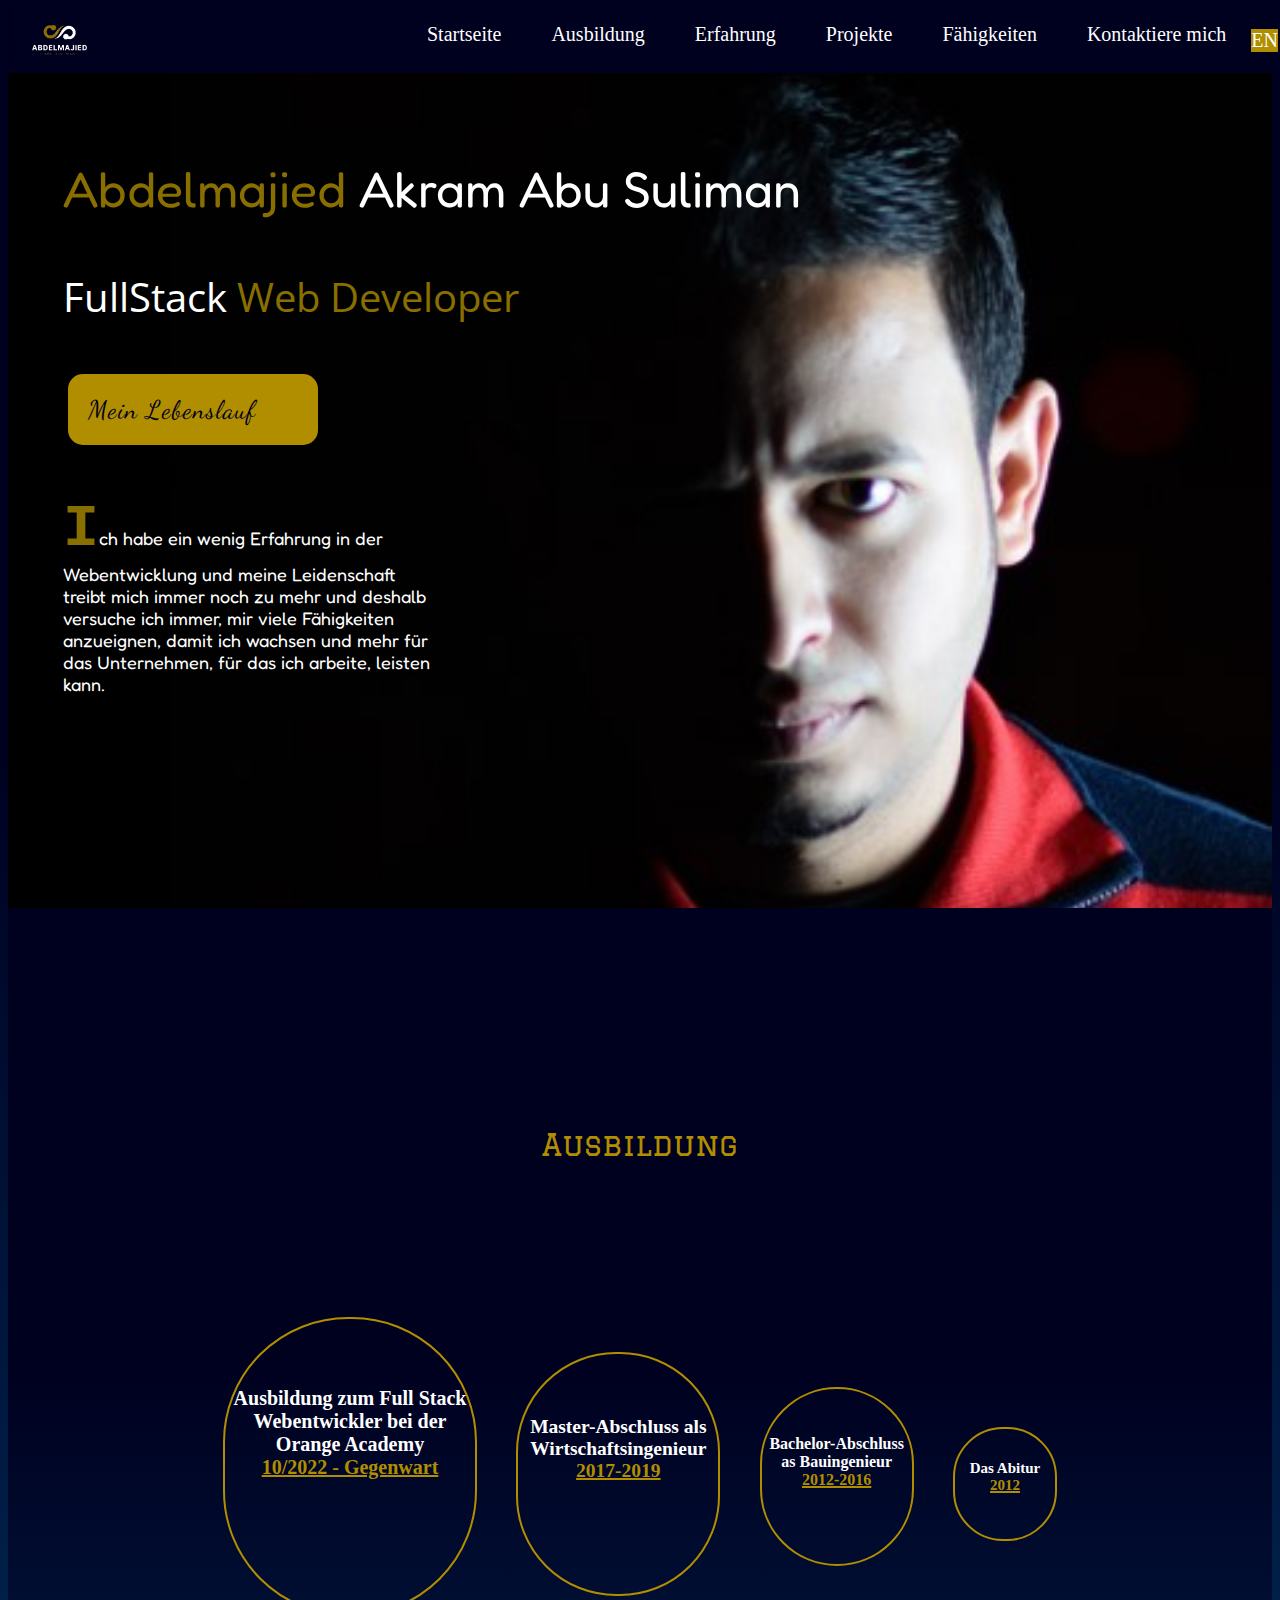
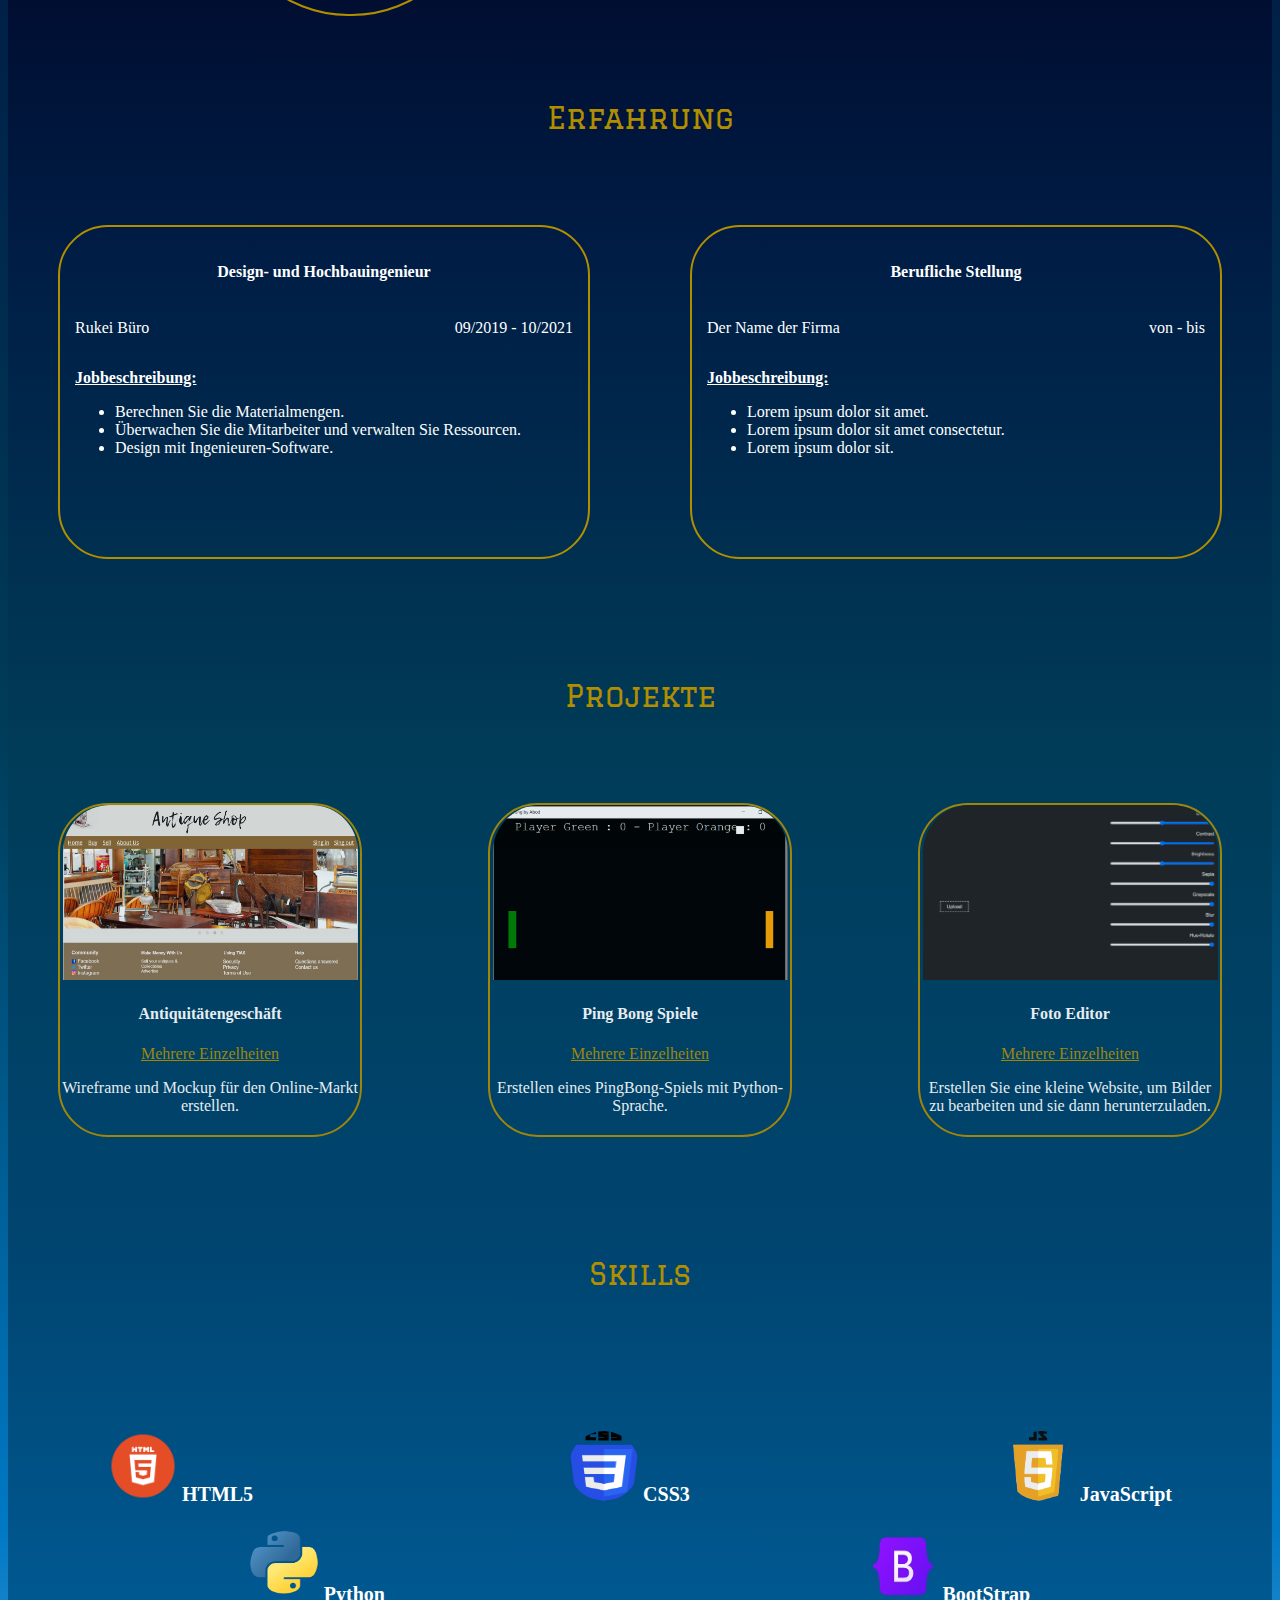
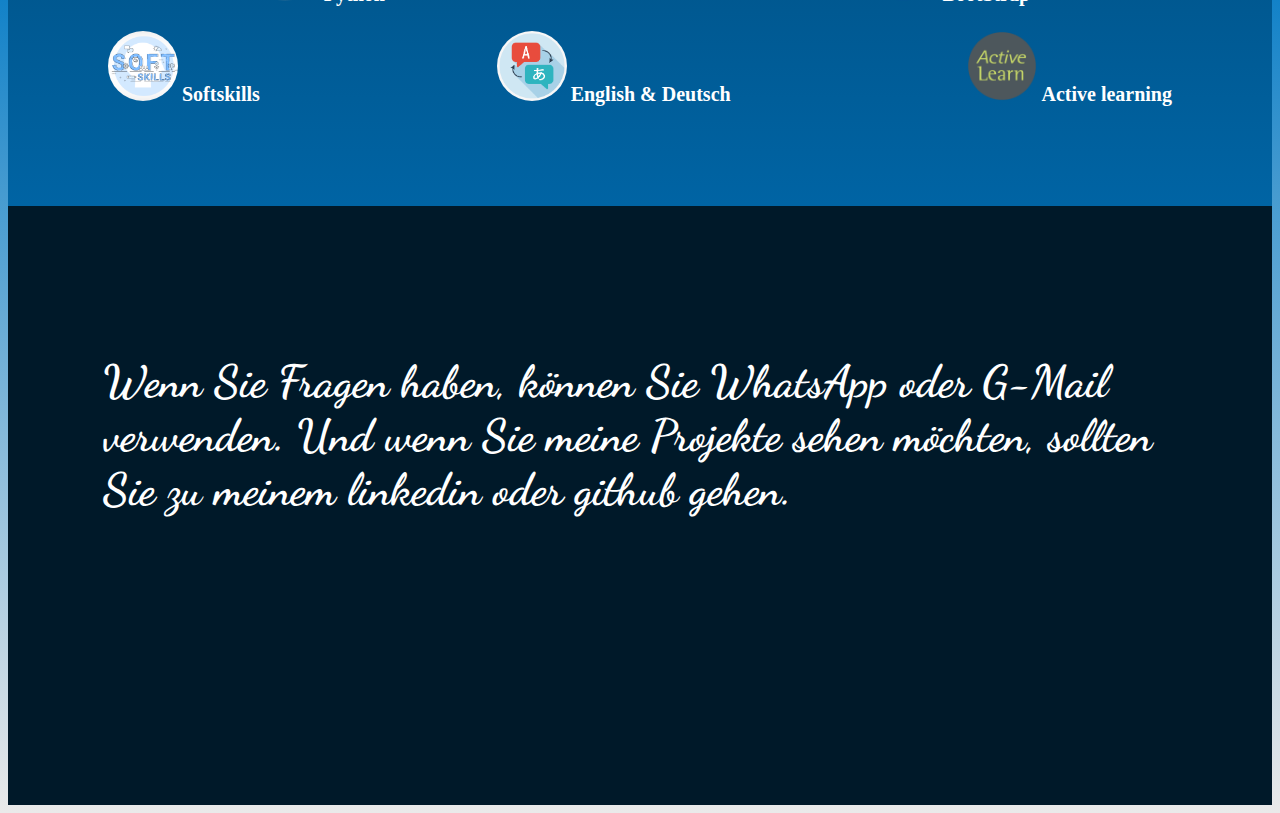
==== Deutsch/deutsch-index.html @ 67b67b6d "My Portofolio" ====
<!DOCTYPE html>
<html lang="en">
<head>
    <meta charset="UTF-8">
    <meta http-equiv="X-UA-Compatible" content="IE=edge">
    <meta name="viewport" content="width=device-width, initial-scale=1.0">
    <link rel="stylesheet" href="https://cdnjs.cloudflare.com/ajax/libs/font-awesome/6.2.0/css/all.min.css" integrity="sha512-xh6O/CkQoPOWDdYTDqeRdPCVd1SpvCA9XXcUnZS2FmJNp1coAFzvtCN9BmamE+4aHK8yyUHUSCcJHgXloTyT2A==" crossorigin="anonymous" referrerpolicy="no-referrer" />
    <link href="https://cdn.jsdelivr.net/npm/bootstrap@5.2.2/dist/css/bootstrap.min.css" rel="stylesheet" integrity="sha384-Zenh87qX5JnK2Jl0vWa8Ck2rdkQ2Bzep5IDxbcnCeuOxjzrPF/et3URy9Bv1WTRi" crossorigin="anonymous">
    <script src="https://cdn.jsdelivr.net/npm/bootstrap@5.2.2/dist/js/bootstrap.bundle.min.js" integrity="sha384-OERcA2EqjJCMA+/3y+gxIOqMEjwtxJY7qPCqsdltbNJuaOe923+mo//f6V8Qbsw3" crossorigin="anonymous"></script>
    <link rel="preconnect" href="https://fonts.googleapis.com">
    <link rel="preconnect" href="https://fonts.gstatic.com" crossorigin>
    <link href="https://fonts.googleapis.com/css2?family=Fredoka+One&display=swap" rel="stylesheet">
    <link rel="preconnect" href="https://fonts.googleapis.com">
    <link rel="preconnect" href="https://fonts.gstatic.com" crossorigin>
    <link href="https://fonts.googleapis.com/css2?family=Open+Sans&display=swap" rel="stylesheet">
    <link rel="preconnect" href="https://fonts.googleapis.com">
    <link rel="preconnect" href="https://fonts.gstatic.com" crossorigin>
    <link href="https://fonts.googleapis.com/css2?family=Graduate&display=swap" rel="stylesheet">
    <link rel="preconnect" href="https://fonts.googleapis.com">
    <link rel="preconnect" href="https://fonts.gstatic.com" crossorigin>
    <link href="https://fonts.googleapis.com/css2?family=Dancing+Script&display=swap" rel="stylesheet">
    <link rel="icon" href="img/logo.png">
    
    <link rel="stylesheet" href="../style.css">
    <link rel="stylesheet" href="css-deutsch-style.css">
    <title>Abdelmajied Website</title>
</head>
<body>
    <header>


        <div id="my-logo">
            <a href="#"><img src="../img/logo.png" alt="My Logo for my website"></a>
        </div>
        <nav class="flex-container navbar-large-screen">
            <a class="nav-icon" href="#home">Startseite</a>
            <a class="nav-icon" href="#education">Ausbildung</a>
            <a class="nav-icon" href="#experience">Erfahrung</a>
            <a class="nav-icon" href="#projects">Projekte</a>
            <a class="nav-icon" href="#skills">Fähigkeiten</a>
            <a class="nav-icon" href="#contact">Kontaktiere mich</a>
            <a class="nav-icon" id="du-en" href="../index.html">EN</a>
        </nav>


        <nav id="for-small-screens">
            <nav class="navbar navbar-dark bg-dark new-navbar" aria-label="First navbar example">
                <div class="container-fluid">
                  <button class="navbar-toggler" type="button" data-bs-toggle="collapse" data-bs-target="#navbarsExample01" aria-controls="navbarsExample01" aria-expanded="false" aria-label="Toggle navigation">
                    <span class="navbar-toggler-icon"></span>
                  </button>
            
                  <div class="collapse navbar-collapse" id="navbarsExample01">
                    <ul class="navbar-nav me-auto mb-2">
                      <li class="nav-item">
                        <a class="nav-link active" aria-current="page" href="#home">Startseite</a>
                      </li>
                      <li class="nav-item">
                        <a class="nav-link active" aria-current="page" href="#education">Ausbildung</a>
                      </li>
                      <li class="nav-item">
                        <a class="nav-link active" aria-current="page" href="#experience">Erfahrung</a>
                      </li>
                      <li class="nav-item">
                        <a class="nav-link active" aria-current="page" href="#projects">Projekte</a>
                      </li>
                      <li class="nav-item">
                        <a class="nav-link active" aria-current="page" href="#skills">Fähigkeiten</a>
                      </li>
                      <li class="nav-item">
                        <a class="nav-link active" aria-current="page" href="#contact">Kontaktiere mich</a>
                      </li>
                      <li class="nav-item">
                        <a class="nav-link active" aria-current="page" href="index.html">Englisch</a>
                      </li>
                    </ul>
                  </div>
                </div>
              </nav>
        </nav>


    </header>

    <section id="home">

        <div class="name-job-objective" id="myname"><span style="color: rgb(137, 110, 0);">Abdelmajied</span> Akram Abu Suliman</div>
        <div class="name-job-objective" id="JobPosition">FullStack <span style="color: rgb(137, 110, 0);">Web Developer</span></div>
        <a href="https://drive.google.com/file/d/1mgcJdMgWU145Nms7dexITDEIPfIhQF1F/view?usp=share_link" target="_blank" id="call-button">Mein Lebenslauf</a>
        <div class="name-job-objective" id="objective"><span style="color: rgb(137, 110, 0); font-size: 60px; font-family: 'Courier New', Courier, monospace; font-weight: bold;">I</span>ch habe ein wenig Erfahrung in der Webentwicklung und meine Leidenschaft treibt mich immer noch zu mehr und deshalb versuche ich immer, mir viele Fähigkeiten anzueignen, damit ich wachsen und mehr für das Unternehmen, für das ich arbeite, leisten kann.</div>

    </section>

    <section id="section-gradient-color">

        <section id="education">
            <br>
            <br>
            <br>
            <div class="main-sections">Ausbildung</div>
            <div class="flex-container" id="container-my-education-stages">
                <div class="stages-education" id="training"><i class="fa-solid fa-spinner font-awesome"></i><br>Ausbildung zum Full Stack Webentwickler bei der Orange Academy<br> <span>10/2022 - Gegenwart</span></div>
                <div class="stages-education" id="master"><i class="fa-sharp fa-solid fa-graduation-cap font-awesome"></i><br>Master-Abschluss als Wirtschaftsingenieur<br> <span>2017-2019</span></div>
                <div class="stages-education" id="bachelor"><i class="fa-sharp fa-solid fa-graduation-cap font-awesome"></i><br>Bachelor-Abschluss as Bauingenieur<br> <span>2012-2016</span></div>
                <div class="stages-education" id="high-school"><i class="fa-sharp fa-solid fa-graduation-cap font-awesome"></i><br>Das Abitur<br> <span>2012</span></div>         
            </div>
        </section>


        <section id="experience">
            <br>
            <br>
            <br>
            <div class="main-sections">Erfahrung</div>
            <div class="flex-container" id="flex-container-column">
                <div class="my-experience">
                    <h4>Design- und Hochbauingenieur</h4>
                    <div class="flex-container">
                        <p>Rukei Büro</p>
                        <p>09/2019 - 10/2021</p>
                    </div>
                    <p><span class="job-description">Jobbeschreibung:</span> 
                        <ul>
                            <li>Berechnen Sie die Materialmengen.</li>
                            <li>Überwachen Sie die Mitarbeiter und verwalten Sie Ressourcen.</li>
                            <li>Design mit Ingenieuren-Software.</li>
                        </ul>
                    </p>
                </div>
                <div class="my-experience">
                    <h4>Berufliche Stellung</h4>
                    <div class="flex-container">
                        <p>Der Name der Firma</p>
                        <p>von - bis</p>
                    </div>
                    <p><span class="job-description">Jobbeschreibung:</span>
                        <ul>
                            <li>Lorem ipsum dolor sit amet.</li>
                            <li>Lorem ipsum dolor sit amet consectetur.</li>
                            <li>Lorem ipsum dolor sit.</li>
                        </ul>
                    </p>
                </div>
            </div>
        </section>


        <section id="projects">
            <br>
            <br>
            <br>
            <div class="main-sections">Projekte</div>
            <div class="flex-container">
                <div class="my-projects">
                    <a href="https://miro.com/app/board/uXjVPOsy_uY=/?share_link_id=834791554856" target="_blank"><img class="projects-images" src="../img/AntiqueShop.jpg" alt="picture for website to sell and buy Antique online" target="_blank"></a>
                    <a href="https://miro.com/app/board/uXjVPOsy_uY=/?share_link_id=834791554856" class="project-name"><h4>Antiquitätengeschäft</h4></a>
                    <a href="https://miro.com/app/board/uXjVPOsy_uY=/?share_link_id=834791554856" target="_blank">Mehrere Einzelheiten</a>
                    <p>Wireframe und Mockup für den Online-Markt erstellen.</p>
                </div>
                <div class="my-projects">
                    <a href="../projects/PingBong/PingBong.py" target="_blank"><img class="projects-images" src="../img/PingBongGame.png" alt="picture for Ping Bong Game that's made by me using python"></a>
                    <a href="../projects/PingBong/PingBong.py" target="_blank" class="project-name"><h4>Ping Bong Spiele</h4></a>
                    <a href="../projects/PingBong/PingBong.py" target="_blank">Mehrere Einzelheiten</a>
                    <p>Erstellen eines PingBong-Spiels mit Python-Sprache.</p>
                </div>
                <div class="my-projects">
                    <a href="../projects/PhotoEditor/Photo Editor.html" target="_blank"><img class="projects-images" src="../img/PhotoEditor.png" alt="picture for website to make some editing on images"></a>
                    <a href="../projects/PhotoEditor/Photo Editor.html" target="_blank" class="project-name"><h4>Foto Editor</h4></a>
                    <a href="../projects/PhotoEditor/Photo Editor.html" target="_blank">Mehrere Einzelheiten</a>
                    <p>Erstellen Sie eine kleine Website, um Bilder zu bearbeiten und sie dann herunterzuladen.</p>
                </div>
            </div>
        </section>

        <section id="skills">
            <br>
            <br>
            <br>
            <div class="main-sections">Skills</div>
            <div class="flex-container">
                <div class="first-line-skills">
                    <a href="https://developer.mozilla.org/en-US/docs/Glossary/HTML5" target="_blank"><img class="skills-logo" src="../img/HTML5.png" alt="HTML5"></a>
                    <a href="https://developer.mozilla.org/en-US/docs/Glossary/HTML5" target="_blank" class="anch-decoration"><span class="my-skills">HTML5</span></a>
                </div>
                <div class="first-line-skills">
                    <a href="https://developer.mozilla.org/en-US/docs/Web/CSS" target="_blank"><img class="skills-logo" src="../img/CSS3.png" alt="CSS3 logo"></a>
                    <a href="https://developer.mozilla.org/en-US/docs/Web/CSS" target="_blank" class="anch-decoration"><span class="my-skills">CSS3</span></a>
                </div>
                <div class="first-line-skills">
                    <a href="https://developer.mozilla.org/en-US/docs/Web/JavaScript" target="_blank"><img class="skills-logo" src="../img/JavaScript.png" alt="JavaScript logo"></a>
                    <a href="https://developer.mozilla.org/en-US/docs/Web/JavaScript" target="_blank" class="anch-decoration"><span class="my-skills">JavaScript</span></a>
                </div>
            </div>
            <div class="flex-container">
                <div class="mid-line-skills">
                    <a href="https://www.python.org/" target="_blank"><img class="skills-logo" src="../img/Python.png" alt="Python logo"></a>
                    <a href="https://www.python.org/" target="_blank" class="anch-decoration"><span class="my-skills">Python</span></a>
                </div>
                <div class="mid-line-skills">
                    <a href="https://getbootstrap.com/" target="_blank"><img class="skills-logo" src="../img/BootStrap.png" alt="BootStrap logo"></a>
                    <a href="https://getbootstrap.com/" target="_blank" class="anch-decoration"><span class="my-skills">BootStrap</span></a>
                </div>
            </div>
            <div class="flex-container">
                <div class="end-line-skills">
                    <div class="dropdown-skills">
                        <a href="https://en.wikipedia.org/wiki/Soft_skills" target="_blank"><img class="skills-logo dropbutton-skills" src="../img/SoftSkills.png" alt="Softskills logo"></a>
                        <div class="dropdown-content-skills" style="left:0;">
                            <a href="https://www.thebalancemoney.com/communication-skills-list-2063779" target="_blank"><img src="../img/communication-skills.jpg" alt="Kommunikationsfähigkeit" class="icon-soft-skill"> &nbsp; Kommunikationsfähigkeit</a>
                            <a href="https://www.skillsyouneed.com/presentation-skills.html" target="_blank"><img src="../img/presentation-skills.webp" alt="Präsentationsfähigkeiten" class="icon-soft-skill"> &nbsp; Präsentationsfähigkeiten</a>
                            <a href="https://online.hbs.edu/blog/post/emotional-intelligence-in-leadership" target="_blank"><img src="../img/Emotional-Intelligence.jpg" alt="Emotionale Intelligenz" class="icon-soft-skill"> &nbsp; Emotionale Intelligenz</a>
                        </div>
                    </div>
                    <span class="my-skills">Softskills</span>
                </div>
                <div class="end-line-skills" >
                    <a href="https://de.wikipedia.org/wiki/Deutsche_Sprache" target="_blank"><img class="skills-logo" src="../img/Languages.png" alt="Languages logo"></a>
                    <a href="https://de.wikipedia.org/wiki/Deutsche_Sprache" target="_blank" class="anch-decoration"><span class="my-skills">English & Deutsch</span></a>
                </div>
                <div class="end-line-skills">
                    <a href="https://en.wikipedia.org/wiki/Active_learning" target="_blank"><img class="skills-logo" src="../img/ActiveLearn.png" alt="Active learning logo"></a>
                    <a href="https://en.wikipedia.org/wiki/Active_learning" target="_blank" class="anch-decoration"><span class="my-skills">Active learning</span></a>
                </div>
            </div>



            <div class="grid-container">
                <div>
                    <a href="https://developer.mozilla.org/en-US/docs/Glossary/HTML5" target="_blank"><img class="skills-logo" src="../img/HTML5.png" alt="HTML5"></a>
                    <a href="https://developer.mozilla.org/en-US/docs/Glossary/HTML5" target="_blank" class="anch-decoration"><span class="my-skills">HTML5</span></a>
                </div>
                <div>
                    <a href="https://developer.mozilla.org/en-US/docs/Web/CSS" target="_blank"><img class="skills-logo" src="../img/CSS3.png" alt="CSS3 logo"></a>
                    <a href="https://developer.mozilla.org/en-US/docs/Web/CSS" target="_blank" class="anch-decoration"><span class="my-skills">CSS3</span></a>
                </div>
                <div>
                    <a href="https://developer.mozilla.org/en-US/docs/Web/JavaScript" target="_blank"><img class="skills-logo" src="../img/JavaScript.png" alt="JavaScript logo"></a>
                    <a href="https://developer.mozilla.org/en-US/docs/Web/JavaScript" target="_blank" class="anch-decoration"><span class="my-skills">JavaScript</span></a>
                </div>
                <div>
                    <a href="https://www.python.org/" target="_blank"><img class="skills-logo" src="../img/Python.png" alt="Python logo"></a>
                    <a href="https://www.python.org/" target="_blank" class="anch-decoration"><span class="my-skills">Python</span></a>
                </div>
                <div>
                    <a href="https://getbootstrap.com/" target="_blank"><img class="skills-logo" src="../img/BootStrap.png" alt="BootStrap logo"></a>
                    <a href="https://getbootstrap.com/" target="_blank" class="anch-decoration"><span class="my-skills">BootStrap</span></a>
                </div>
                <div>
                    <div class="dropdown-skills">
                        <a href="https://en.wikipedia.org/wiki/Soft_skills" target="_blank"><img class="skills-logo dropbutton-skills" src="../img/SoftSkills.png" alt="Softskills logo"></a>
                        <div class="dropdown-content-skills" style="left:0;">
                            <a href="https://www.thebalancemoney.com/communication-skills-list-2063779" target="_blank"><img src="../img/communication-skills.jpg" alt="Kommunikationsfähigkeit" class="icon-soft-skill"> &nbsp; Kommunikationsfähigkeit</a>
                            <a href="https://www.skillsyouneed.com/presentation-skills.html" target="_blank"><img src="../img/presentation-skills.webp" alt="Präsentationsfähigkeiten" class="icon-soft-skill"> &nbsp; Präsentationsfähigkeiten</a>
                            <a href="https://online.hbs.edu/blog/post/emotional-intelligence-in-leadership" target="_blank"><img src="../img/Emotional-Intelligence.jpg" alt="Emotionale Intelligenz" class="icon-soft-skill"> &nbsp; Emotionale Intelligenz</a>
                        </div>
                    </div>
                    <span class="my-skills">Softskills</span>
                </div>
                <div>
                    <a href="https://de.wikipedia.org/wiki/Deutsche_Sprache" target="_blank"><img class="skills-logo" src="../img/Languages.png" alt="Languages logo"></a>
                    <a href="https://de.wikipedia.org/wiki/Deutsche_Sprache" target="_blank" class="anch-decoration"><span class="my-skills">English & Deutsch</span></a>
                </div>
                <div>
                    <a href="https://en.wikipedia.org/wiki/Active_learning" target="_blank"><img class="skills-logo" src="../img/ActiveLearn.png" alt="Active learning logo"></a>
                    <a href="https://en.wikipedia.org/wiki/Active_learning" target="_blank" class="anch-decoration"><span class="my-skills">Active learning</span></a>
                </div>
            </div>
        </section>
    </section>


    <footer id="contact">
        <br>
        <br>
        <br>

        <div class="grid-container">
            <p>&nbsp;</p>
            <div>
                <a href="https://wa.me/00962778079497" target="_blank" title="Whatsapp"><i class="fa-brands fa-whatsapp links" style="color: rgb(255, 255, 255);"></i></a> 
            </div>
            <div>
                <a href="mailto:abdelmajied.abusuliman@gmail.com" target="_blank" title="G-Mail"><i class="fa-solid fa-envelope links" style="color: rgb(255, 255, 255);"></i></a>
            </div>
            <div>
                <a href="https://www.linkedin.com/in/abdelmajied-abusuliman-07a1a8253/" target="_blank" title="Linkdein"><i class="fa-brands fa-linkedin links" style="color: rgb(255, 255, 255);"></i></a>
            </div>
            <div>
                <a href="https://github.com/abdelmajied94abusuliman" target="_blank" style="color: rgb(255, 255, 255);" title="Github"><i class="fa-brands fa-github links"></i></a>
            </div>
            <div id="qoutes">Wenn Sie Fragen haben, können Sie WhatsApp oder G-Mail verwenden. Und wenn Sie meine Projekte sehen möchten, sollten Sie zu meinem linkedin oder github gehen.</div>
        </div>



        <div id="grid-container-one-column">
            <div id="qoutes">Wenn Sie Fragen haben, können Sie WhatsApp oder G-Mail verwenden. Und wenn Sie meine Projekte sehen möchten, sollten Sie zu meinem linkedin oder github gehen.</div>
            <div>
                <a href="https://wa.me/00962778079497" target="_blank" title="Whatsapp"><i class="fa-brands fa-whatsapp links" style="color: rgb(255, 255, 255);"></i></a> 
            </div>
            <div>
                <a href="mailto:abdelmajied.abusuliman@gmail.com" target="_blank" title="G-Mail"><i class="fa-solid fa-envelope links" style="color: rgb(255, 255, 255);"></i></a>
            </div>
            <div>
                <a href="https://www.linkedin.com/in/abdelmajied-abusuliman-07a1a8253/" target="_blank" title="Linkdein"><i class="fa-brands fa-linkedin links" style="color: rgb(255, 255, 255);"></i></a>
            </div>
            <div>
                <a href="https://github.com/abdelmajied94abusuliman" target="_blank" style="color: rgb(255, 255, 255);" title="Github"><i class="fa-brands fa-github links"></i></a>
            </div>         
        </div>
    </footer>
    
</body>
</html>
---- style.css ----
/*                                             Let's make somehting for all desgin:                            */
/*                                             Let's make somehting for all desgin:                            */


* {
    scroll-behavior: smooth;
}

body {
    background: rgb(0,0,31);
    background: linear-gradient(180deg, rgba(0,0,31,1) 18%, rgba(0,29,69,1) 38%, rgba(0,60,88,1) 58%, rgb(0, 121, 197) 78%, rgb(234, 234, 234) 100%);
}



/*                                             Let's Design Header Now:                            */
/*                                             Let's Design Header Now:                            */
/*                                             Let's Design Header Now:                            */
/*                                             Let's Design Header Now:                            */

header {
    width: 100%;
    background-color: rgba(0,0,31,1);
    display: flex;
    justify-content: space-between;
    font-size: 20px;
    z-index: 999;
    position: fixed;
}

#my-logo img {
    height: 60px;
}

#for-small-screens {
    display: none;
}

.flex-container {
    display: flex;
    justify-content: space-between;
}

.nav-icon{
    margin: 15px;
    margin-right: 35px;
    text-decoration: none;
    color: white;
    font-size: 20px;
}

#du-en {
    position: relative;
    right: 10px;
    margin: auto;
    font-size: 20px;
    background-color: rgb(177, 142, 0);
}

#du-en:hover {
    text-decoration: underline;
    color : rgba(0,0,31,1);
}

.nav-icon:hover {
    color: rgb(177, 142, 0) ;
}



/*                                             Let's Design Home Page Now:                            */
/*                                             Let's Design Home Page Now:                            */
/*                                             Let's Design Home Page Now:                            */
/*                                             Let's Design Home Page Now:                            */



#home {
    height: 100vh;
    background-image: url(img/MyPicture.JPG);
    background-repeat: no-repeat;
    background-size: cover;
    background-attachment: fixed;
}

.name-job-objective {
    padding-top: 50px;
    margin-left: 55px;
    width: 90%;
    color: white;
    font-family: 'Fredoka One', 'cursive', sans-serif, serif, 'Times New Roman', Times, serif;
}

#myname {  
    padding-top: 150px;
    font-size: 65px;
}

#JobPosition {
    font-family: 'Open Sans', sans-serif;
    font-size: 50px;
}

#objective {
    width: 60%;
    font-size: 18px;
}

#call-button{
    font-family: 'Dancing Script', 'cursive;', sans-serif;
    text-decoration: none;
    color: rgb(0,0,31);
    letter-spacing: 1px;
    margin-left: 730px;
    font-weight: 400;
    font-size: 1.6em;
    background-color:  rgb(177, 142, 0);
    padding: 20px;
    border-radius: 15px;
    transition: 0.7s ease;
}

#call-button:hover{
    background-color: rgb(217, 237, 255); 
    color: rgb(0,0,31); 
    transform: scale(1.2);  
}

#section-gradient-color {
    background: rgb(0,0,31);
    background: linear-gradient(180deg, rgba(0,0,31,1) 18%, rgba(0,29,69,1) 38%, rgba(0,60,88,1) 58%, rgba(0,69,113,1) 78%, rgba(0,100,164,1) 100%);
    background-size: cover;
    background-position: center;
    padding-top: 150px;
    width: 100%;
}


/*                                             Let's Design Title of Sections Now:                            */
/*                                             Let's Design Title of Sections Now:                            */


.main-sections {
    border-radius: 20px;
    width: 250px;
    height: 75px;
    color: rgb(177, 142, 0);
    text-align: center;
    width: 350px;
    margin: auto;  
    font-size: 30px;
    padding-top: 15px;
    font-family: 'Graduate', 'cursive', sans-serif;
}


/*                                             Let's Design Education Now:                            */
/*                                             Let's Design Education Now:                            */
/*                                             Let's Design Education Now:                            */
/*                                             Let's Design Education Now:                            */


#container-my-education-stages {
    margin-top: 100px;
    padding: 15px;

}

.stages-education {
    border: 2px solid rgb(177, 142, 0);
    text-align: center;
    font-weight: bold;
    transition: 0.7s ease;
    color: white;
}

.stages-education:hover {
    transform: scale(1.2);
}

.stages-education:hover .font-awesome  {
    color: rgb(218, 0, 138);
}

.stages-education > span {
    text-decoration: underline;
    text-decoration-thickness: 2px;
    color: rgb(177, 142, 0);
}

.font-awesome {
    color: white; 
    font-size: 18px;
}

#training {
    height: 250px;
    width: 250px;
    border-radius: 125px;
    font-size: 22px;
    padding-top: 35px; 
    margin-left: 200px;
}

#master {
    height: 200px;
    width: 200px;
    border-radius: 100px;
    font-size: 21px;
    padding-top: 10px;
    margin-top: 35px; 
}

#bachelor {
    height: 150px;
    width: 150px;
    border-radius: 750px;
    font-size: 18px;
    padding-top: 18px;
    margin-top: 70px; 
}


#high-school {
    height: 100px;
    width: 100px;
    border-radius: 50px;
    font-size: 15px;
    padding-top: 10px;
    margin-right: 200px;
    margin-top: 110px; 
}



/*                                             Let's Design Experiences Now:                            */
/*                                             Let's Design Experiences Now:                            */
/*                                             Let's Design Experiences Now:                            */
/*                                             Let's Design Experiences Now:                            */



.my-experience{
    margin: 50px;
    padding: 15px;
    width: 500px;
    height: 300px;
    border: 2px solid rgb(177, 142, 0);
    color: rgb(255, 255, 255);
    border-radius: 50px;
}

.job-description {
    font-weight: bold;
    text-decoration: underline;
}



/*                                             Let's Design Projects Now:                            */
/*                                             Let's Design Projects Now:                            */
/*                                             Let's Design Projects Now:                            */
/*                                             Let's Design Projects Now:                            */



h4 {
    text-align: center;
}

.my-projects{
    margin: 50px;
    width: 300px;
    height: 330px;
    border: 2px solid rgb(177, 142, 0);
    color: rgb(255, 255, 255);
    border-radius: 50px;
    transition: 0.7s ease;
    opacity: 0.9;
    text-align: center;
}

.my-projects:hover {
    transform: scale(1.2);
    box-shadow: 0px 0px 20px black;
    opacity: 1;
}

.projects-images {
    width: 295px;
    height: 175px;
    border-radius: 47px 47px 0px 0px;
}

.my-projects a {
    color: rgb(177, 142, 0);
}


.project-name {
    text-decoration: none;
    color: white !important ;
}

.my-projects a:hover{
    text-decoration: underline;
    color: white;
}


/*                                             Let's Design Skills Now:                            */
/*                                             Let's Design Skills Now:                            */
/*                                             Let's Design Skills Now:                            */
/*                                             Let's Design Skills Now:                            */


.skills-logo {
    width: 70px;
    height: 70px;
    border-radius: 35px;
    transition: 0.7s ease;
}

.my-skills {
    font-size: 20px;
    color: white;
    font-weight: bold;
    transition: 0.7s ease;
}

.skills-logo:hover {
    transform: scale(1.2);
}


.first-line-skills {
    margin: 100px;
    margin-bottom: 25px;
}

.mid-line-skills {
    margin: auto;
}

.end-line-skills {
    margin: 100px;
    margin-top: 25px;
}

.anch-decoration {
    text-decoration: none;
}
      
.dropdown-skills {
    position: relative;
    display: inline-block;
}
      
.dropdown-content-skills {
    display: none;
    position: absolute;
    right: 0;
    background-color: #f9f9f9;
    min-width: 250px;
    box-shadow: 0px 8px 16px 0px rgba(0,0,0,0.2);
    z-index: 1;
}
      
.dropdown-content-skills a {
    color: rgb(177, 142, 0);
    padding: 12px 16px;
    text-decoration: none;
    display: inline-block;
    width: 100%;
}

.icon-soft-skill {
    display: inline;
    width: 20px;
    height: 20px;
    border-radius: 10px;
}
        
.dropdown-content-skills a:hover {background-color: rgb(0,0,31);}
.dropdown-skills:hover .dropdown-content-skills {display: block;}


.grid-container {
    display: grid;
    grid-template-columns: 2fr 1fr 1fr 1fr 1fr 1fr;
    margin: 70px;
    font-size: 50px;
}

#grid-container-one-column {
    display: grid;
    grid-template-columns: 1fr;
    gap: 25px;
    margin: 50px;
    font-size: 20px;
    text-align: center;
    display: none;
}

#skills .grid-container {
    display: none;
}



/*                                             Let's Design Footer Now:                            */
/*                                             Let's Design Footer Now:                            */
/*                                             Let's Design Footer Now:                            */
/*                                             Let's Design Footer Now:                            */


#contact {
    padding-bottom: 35px;
    background: rgb(0, 25, 41);
}


#qoutes {
    font-family: 'Dancing Script', 'cursive;', sans-serif;
    font-size: 45px;
    font-weight: bold;
    color: #ffffff;
    padding: 25px;
    grid-row-start: 1;
    grid-column-start: 1;
    grid-column-end: 7;
}

.links {
    transition: 0.7s ease;
} 


#grid-container div i {
    font-size: 27px;
}

.links:hover{
    transform: scale(1.3);
}

.fa-whatsapp:hover {
    color: rgb(0, 218, 0) !important;
}

.fa-envelope:hover {
    color: rgb(218, 0, 138) !important;
}

.fa-linkedin:hover {
    color: rgb(0, 128, 255) !important;
}

.fa-github:hover {
    color: rgb(0, 0, 0);
}



/*                                            Make My Website Responsive :                                */
/*                                            Make My Website Responsive :                                */
/*                                            Make My Website Responsive :                                */
/*                                            Make My Website Responsive :                                */



@media screen and (min-device-width:1331px) and (max-device-width:1420px) {

    #home {
        min-height: 100vh;
        background-image: url(img/MyPicture.JPG);
        background-repeat: no-repeat;
        background-size: cover;
        background-attachment: fixed;
    }
    
}

@media screen and (max-device-width:1330px) {

    #home {
            min-height: 100vh;
            background-image: url(img/ForSmallScreen.jpg);
            background-repeat: no-repeat;
            background-size: cover;
            background-attachment: fixed;
    }

    #myname {
        font-size: 50px;
    }

    #JobPosition {
        font-size: 40px;
    }

    #objective {
        width: 30%;
    }

    #call-button {
        margin-left: 60px;
        margin-top: 50px;
        display: block;
        width: 155px;
    }
    
}

@media screen and (max-device-width:1200px) {

    #education .flex-container .stages-education {
        margin-left: auto;
        margin-right:auto ;
    }

    #projects .flex-container .my-projects {
        margin-left: auto;
        margin-right:auto ;
    }

    #myname {
        font-size: 45px;
    }


}

@media screen and (max-device-width:1010px) {

    .my-experience {
        height: 30vh;
    }

    #myname {
        font-size: 40px;
    }

    #JobPosition {
        font-size: 30px;
    }

}

@media screen and (max-device-width:950px) {

        .nav-icon, #du-en {
            font-size: 18px;
        }

        #projects .flex-container{
            width: 94%;
            flex-wrap: wrap;
            justify-content: space-around;
            margin-left: auto;
            margin-right:auto ;
        }

        #myname {
            font-size: 35px;
        }

        #JobPosition {
            font-size: 25px;
        }

}

@media screen and (max-device-width:912px) {

    .my-experience {
        height: 20vh;
    }

}


@media screen and (max-device-width:870px) {

    .nav-icon, #du-en {
        margin-right: 15px;
        font-size: 16px;
    }

    #myname {  
        width: 50%;
    }
    
    #JobPosition {
        width: 50%;
    }

    #skills .flex-container {
        margin-left: auto;
        margin-right: auto;
    }

    #call-button {
        font-size: 18px;
        width: 125px;
    }


}

@media screen and (max-device-width:820px) {

    .my-experience {
        height: 30vh;

    }

}


@media screen and (max-device-width:795px) {


    .name-job-objective {
        position: relative;
        right: 35px;
        bottom: 65px;
    }

    #objective {
        font-size: 15px;
    }

    #objective span {
        font-size: 35px !important;
    }

    #call-button {
        padding: 10px;
        font-size: 18px;
        width: 115px;
        margin-top: 30px;
        margin-bottom: 20px;
    }

}

@media screen and (max-device-width:790px) {

    .my-experience {
        height: 35vh;
    }

    #call-button {
        font-size: 18px;
        width: 115px;
        margin-top: 0px ;
        margin-bottom: 40px;
    }

}

@media screen and (max-device-width:744px) {

    .my-experience {
        height: 45vh;
    }

}

@media screen and (max-device-width:730px) {


    #education .flex-container {
        flex-direction: column;
    }

    #education .flex-container .stages-education {
        margin-bottom: 15px;
    }

    #skills .flex-container {
        display: none;
    }

    #skills .grid-container {
        display: grid;
        grid-template-columns: 1fr 1fr 1fr 1fr;
        gap: 20px;
        position: relative;
        right: 90px;
        font-size: 15px;
        padding-bottom: 200px;
        margin-bottom: -25px;
    }

}

@media screen and (max-device-width:712px) {

    .my-experience {
        height: 50vh;
    }

    .nav-icon {
        margin-top: 20px;
        margin-right: 15px;
        font-size: 11px;
    }

    #call-button {
        font-size: 12px;
        width: 80px;
        margin-left: 10px;
        margin-top: -45px;
    }
}


@media screen and (max-device-width:665px) {


    #objective {
        font-size: 12px;
    }

    #qoutes {
        font-size: 30px;
    }

}

@media screen and (max-device-width:654px) {

    .my-experience {
        height: 55vh;
    }

}


@media screen and (max-device-width:600px) {

    #flex-container-column{
        flex-direction: column;
        width: 94vw;
        flex-wrap: nowrap;
        margin-right: 50px;
        margin-bottom: 500px;
        height: 40vh;
    }

    #skills .grid-container {
       padding-left: 75px;
    }

    .navbar-large-screen {
        display: none;
    }

    #for-small-screens {
        display: block;
    }

    .bg-dark {
        --bs-bg-opacity: 1;
        background-color: #00001f !important;
        height : 60px;
    }

    .navbar-collapse {
        background-color: #00001f !important;
        width: 200px;
        padding-left: 15px;
        border: #00001f;
    }

    .navbar-toggler {
        background-color: rgb(137, 110, 0);
    }

    li:hover {
        text-decoration: underline;
        background-color: rgb(137, 110, 0);
    }

    #grid-container-one-column i {
        margin-left: 30px;
    }

    #contact-with-me {
        font-size: 22px;
    }

}    

@media screen and (max-device-width:545px) {

    #flex-container-column .my-experience {
        width: 400px;
        margin-left: 70px;
    }

    #grid-container-one-column i {
        margin-left: 5px;
    }

}

@media screen and (max-device-width:500px) {

    .name-job-objective {
        position: absolute;
        position: relative;
        right: 50px;
    }

    #JobPosition {
        font-size: 20px;
    }

    #objective {
        font-size: 10px;
    }


}

@media screen and (max-device-width:467px) {

    #grid-container-one-column i {
        margin-left: 0px;
    }

    #flex-container-column .my-experience {
        width: 340px;
    }

    #projects {
        position: relative;
        top: 150px;
    }

    #skills {
        position: relative;
        top: 140px;
    }

    .grid-container div span {
        font-size: 15px;
    }

    .skills-logo {
        width: 40px;
        height: 40px;
        border-radius: 20px;
    }

    #contact {
        text-align: center;
        margin-top: 25px;
    }

    #contact .grid-container {
        display: none;
    }

    #grid-container-one-column {
        display: block;
    }

    #grid-container-one-column i {
        margin-top: 20px;
    }

    #grid-container-one-column div a {
        font-size: 35px;
    }

    #flex-container-column .my-experience {
        width: 300px;
        margin-left: 70px;
        height: 60vh;
    }

}

@media screen and (max-device-width:400px) {

    #flex-container-column .my-experience {
        margin-left: 40px;
    }

    #skills .grid-container {
        padding-left: 60px;
    }


}

@media screen and (min-device-width:281px) and (max-device-width:360px) {


    body {
        padding: 0;
        margin: 0;
        height: 100%;
        width: 124.5%;
    }

    #home {
        background-image: url(img/screen280.jpg);
    }

    #objective {
        font-size: 6px;
    }

    .stages-education {
        transform: scale(0.8);
        position: absolute;
        position: relative;
        left: 10px;
    }

    .my-experience {
        position: relative;
        right: 25px;
        transform: scale(0.8);
        margin: auto;
    }

    .my-projects {
        transform: scale(0.8);
    }

    #skills .grid-container {
        display: grid;
        grid-template-columns: 1fr 1fr;
        padding-left: 180px;
    }
}

@media screen and (max-device-width:280px){


    body {
        padding: 0;
        margin: 0;
        height: 100%;
        width: 124.5%;
    }

    #home {
        background-image: url(img/screen280.jpg);
    }

    #objective {
        font-size: 6px;
    }

    .stages-education {
        transform: scale(0.8);
        position: absolute;
        position: relative;
        left: 10px;
    }

    .my-experience {
        position: relative;
        left: 1px;
        transform: scale(0.8);
        margin: auto;
    }
    
    #projects {
        position: relative;
        top: -125px;
    }

    .my-projects {
        transform: scale(0.8);
    }

    #skills {
        position: relative;
        top: -105px;
    }

    #skills .grid-container {
        display: grid;
        grid-template-columns: 1fr 1fr;
        padding-left: 135px;
    }
}
---- Deutsch/css-deutsch-style.css ----
#training {
    font-size: 20px;
    padding-top: 45px; 
}

#master {
    font-size: 19.5px;
    padding-top: 40px;
}

#bachelor {
    font-size: 16px;
    padding-top: 25px;
}


#high-school {
    font-size: 15px;
    padding-top: 10px;
}



/*                                            Make My Website Responsive :                                */
/*                                            Make My Website Responsive :                                */
/*                                            Make My Website Responsive :                                */
/*                                            Make My Website Responsive :                                */




@media screen and (min-device-width:1331px) and (max-device-width:1420px) {

    #home {
        min-height: 100vh;
        background-image: url(../img/MyPicture.JPG);
        background-repeat: no-repeat;
        background-size: cover;
        background-attachment: fixed;
    }
    
}

@media screen and (max-device-width:1330px) {

    #home {
            min-height: 100vh;
            background-image: url(../img/ForSmallScreen.jpg);
            background-repeat: no-repeat;
            background-size: cover;
            background-attachment: fixed;
    }

    #myname {
        font-size: 50px;
    }

    #JobPosition {
        font-size: 40px;
    }

    #objective {
        width: 30%;
    }

    #call-button {
        margin-left: 60px;
        margin-top: 50px;
        display: block;
        width: 210px;
    }
    
}

@media screen and (max-device-width:1200px) {

    #education .flex-container .stages-education {
        margin-left: auto;
        margin-right:auto ;
    }

    #projects .flex-container .my-projects {
        margin-left: auto;
        margin-right:auto ;
    }

    #myname {
        font-size: 45px;
    }


}

@media screen and (max-device-width:1010px) {

    .my-experience {
        height: 30vh;
    }

    #myname {
        font-size: 40px;
    }

    #JobPosition {
        font-size: 30px;
    }

}

@media screen and (max-device-width:950px) {

        .nav-icon, #du-en {
            font-size: 18px;
        }

        #projects .flex-container{
            width: 94%;
            flex-wrap: wrap;
            justify-content: space-around;
            margin-left: auto;
            margin-right:auto ;
        }

        #myname {
            font-size: 35px;
        }

        #JobPosition {
            font-size: 25px;
        }

}

@media screen and (max-device-width:912px) {

    .my-experience {
        height: 20vh;
    }

}


@media screen and (max-device-width:870px) {

    .nav-icon, #du-en {
        margin-right: 15px;
        font-size: 16px;
    }

    #myname {  
        width: 50%;
    }
    
    #JobPosition {
        width: 50%;
    }

    #skills .flex-container {
        margin-left: auto;
        margin-right: auto;
    }

    #call-button {
        font-size: 18px;
        width: 180px;
    }


}

@media screen and (max-device-width:820px) {

    .my-experience {
        height: 30vh;

    }

}


@media screen and (max-device-width:795px) {


    .name-job-objective {
        position: relative;
        right: 35px;
        bottom: 65px;
    }

    #objective {
        font-size: 15px;
    }

    #objective span {
        font-size: 35px !important;
    }

    #call-button {
        padding: 10px;
        font-size: 18px;
        width: 170px;
        margin-top: 30px;
        margin-bottom: 20px;
    }

}

@media screen and (max-device-width:790px) {

    .my-experience {
        height: 35vh;
    }

    #call-button {
        font-size: 18px;
        width: 150px;
        margin-top: 0px ;
        margin-bottom: 40px;
    }

}

@media screen and (max-device-width:744px) {

    .my-experience {
        height: 45vh;
    }

}

@media screen and (max-device-width:730px) {


    #education .flex-container {
        flex-direction: column;
    }

    #education .flex-container .stages-education {
        margin-bottom: 15px;
    }

    #skills .flex-container {
        display: none;
    }

    #skills .grid-container {
        display: grid;
        grid-template-columns: 1fr 1fr 1fr 1fr;
        gap: 20px;
        position: relative;
        right: 115px;
        font-size: 15px;
        padding-bottom: 200px;
        margin-bottom: -25px;
    }

}

@media screen and (max-device-width:712px) {

    .my-experience {
        height: 50vh;
    }

    .nav-icon {
        margin-top: 20px;
        margin-right: 15px;
        font-size: 11px;
    }

    #call-button {
        font-size: 12px;
        width: 115px;
        margin-left: 10px;
        margin-top: -55px;
        margin-bottom: 10px;
    }
}


@media screen and (max-device-width:665px) {


    #objective {
        font-size: 12px;
    }

    #qoutes {
        font-size: 30px;
    }

}

@media screen and (max-device-width:654px) {

    .my-experience {
        height: 55vh;
    }

}


@media screen and (max-device-width:600px) {

    #flex-container-column{
        flex-direction: column;
        width: 94vw;
        flex-wrap: nowrap;
        margin-right: 50px;
        margin-bottom: 500px;
        height: 40vh;
    }

    #skills .grid-container {
       padding-left: 75px;
    }

    .navbar-large-screen {
        display: none;
    }

    #for-small-screens {
        display: block;
    }

    .bg-dark {
        --bs-bg-opacity: 1;
        background-color: #00001f !important;
        height : 60px;
    }

    .navbar-collapse {
        background-color: #00001f !important;
        width: 200px;
        padding-left: 15px;
        border: #00001f;
    }

    .navbar-toggler {
        background-color: rgb(137, 110, 0);
    }

    li:hover {
        text-decoration: underline;
        background-color: rgb(137, 110, 0);
    }

    #grid-container-one-column i {
        margin-left: 30px;
    }

    #contact-with-me {
        font-size: 22px;
    }

}    

@media screen and (max-device-width:545px) {

    #flex-container-column .my-experience {
        width: 400px;
        margin-left: 70px;
    }

    #grid-container-one-column i {
        margin-left: 5px;
    }

}

@media screen and (max-device-width:500px) {

    .name-job-objective {
        position: absolute;
        position: relative;
        right: 50px;
    }

    #JobPosition {
        font-size: 20px;
    }

    #objective {
        font-size: 10px;
    }


}

@media screen and (max-device-width:467px) {

    #grid-container-one-column i {
        margin-left: 0px;
    }

    #flex-container-column .my-experience {
        width: 340px;
    }

    #projects {
        position: relative;
        top: 150px;
    }

    #skills {
        position: relative;
        top: 140px;
    }

    .grid-container div span {
        font-size: 15px;
    }

    .skills-logo {
        width: 40px;
        height: 40px;
        border-radius: 20px;
    }

    #contact {
        text-align: center;
        margin-top: 25px;
    }

    #contact .grid-container {
        display: none;
    }

    #grid-container-one-column {
        display: block;
    }

    #grid-container-one-column i {
        margin-top: 20px;
    }

    #grid-container-one-column div a {
        font-size: 35px;
    }

    #flex-container-column .my-experience {
        width: 300px;
        margin-left: 70px;
        height: 60vh;
    }

}

@media screen and (max-device-width:400px) {

    #flex-container-column .my-experience {
        margin-left: 40px;
    }

    #skills .grid-container {
        padding-left: 60px;
    }


}

@media screen and (min-device-width:281px) and (max-device-width:360px) {


    body {
        padding: 0;
        margin: 0;
        height: 100%;
        width: 124.5%;
    }

    #home {
        background-image: url(../img/screen280.jpg);
    }

    #objective {
        font-size: 6px;
    }

    .stages-education {
        transform: scale(0.8);
        position: absolute;
        position: relative;
        left: 10px;
    }

    .my-experience {
        position: relative;
        right: -42px;
        transform: scale(0.8);
        margin: auto;
    }

    .my-projects {
        transform: scale(0.8);
    }

    #skills .grid-container {
        display: grid;
        grid-template-columns: 1fr 1fr;
        padding-left: 180px;
    }
}

@media screen and (max-device-width:280px){


    body {
        padding: 0;
        margin: 0;
        height: 100%;
        width: 124.5%;
    }

    #home {
        background-image: url(../img/screen280.jpg);
    }

    #objective {
        font-size: 6px;
    }

    .stages-education {
        transform: scale(0.8);
        position: absolute;
        position: relative;
        left: 10px;
    }

    .my-experience {
        position: relative;
        left: 1px;
        transform: scale(0.8);
        margin: auto;
    }

    .my-projects {
        transform: scale(0.8);
    }

    #skills .grid-container {
        display: grid;
        grid-template-columns: 1fr 1fr;
        padding-left: 135px;
    }
}
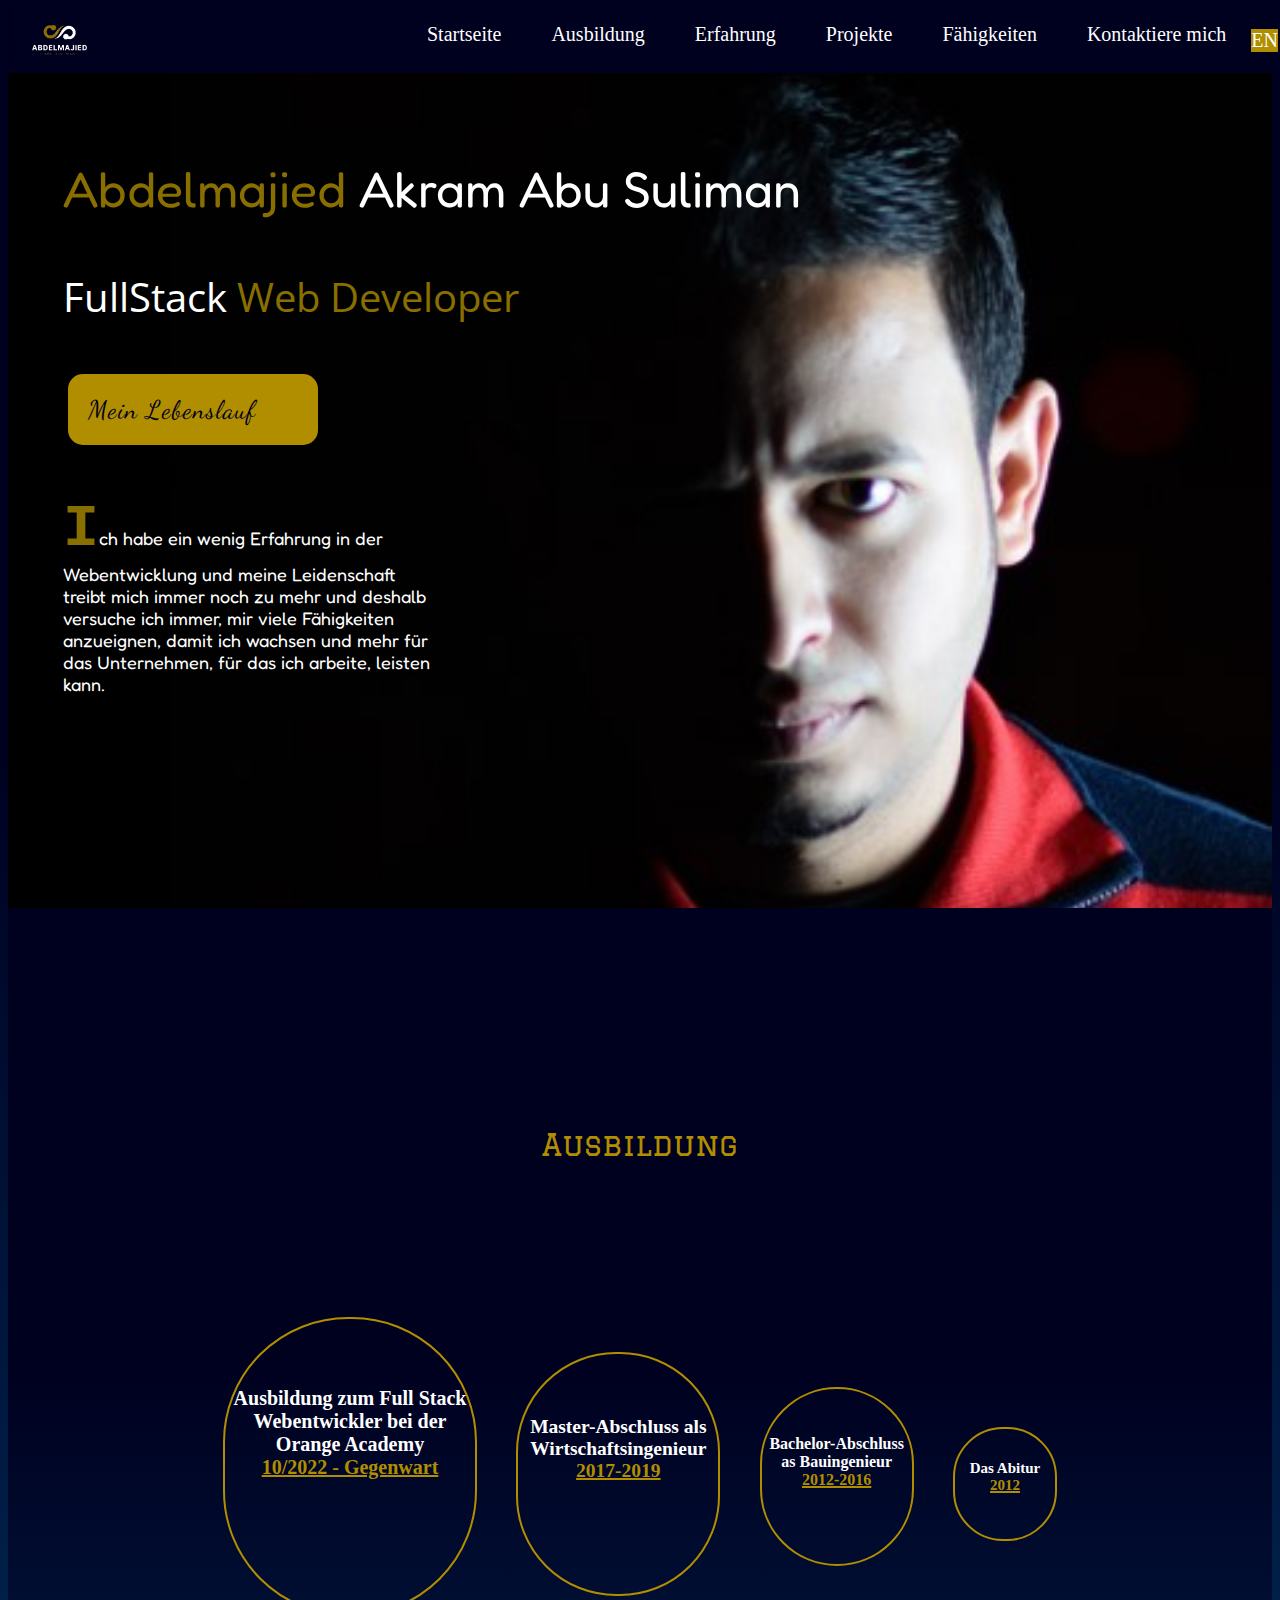
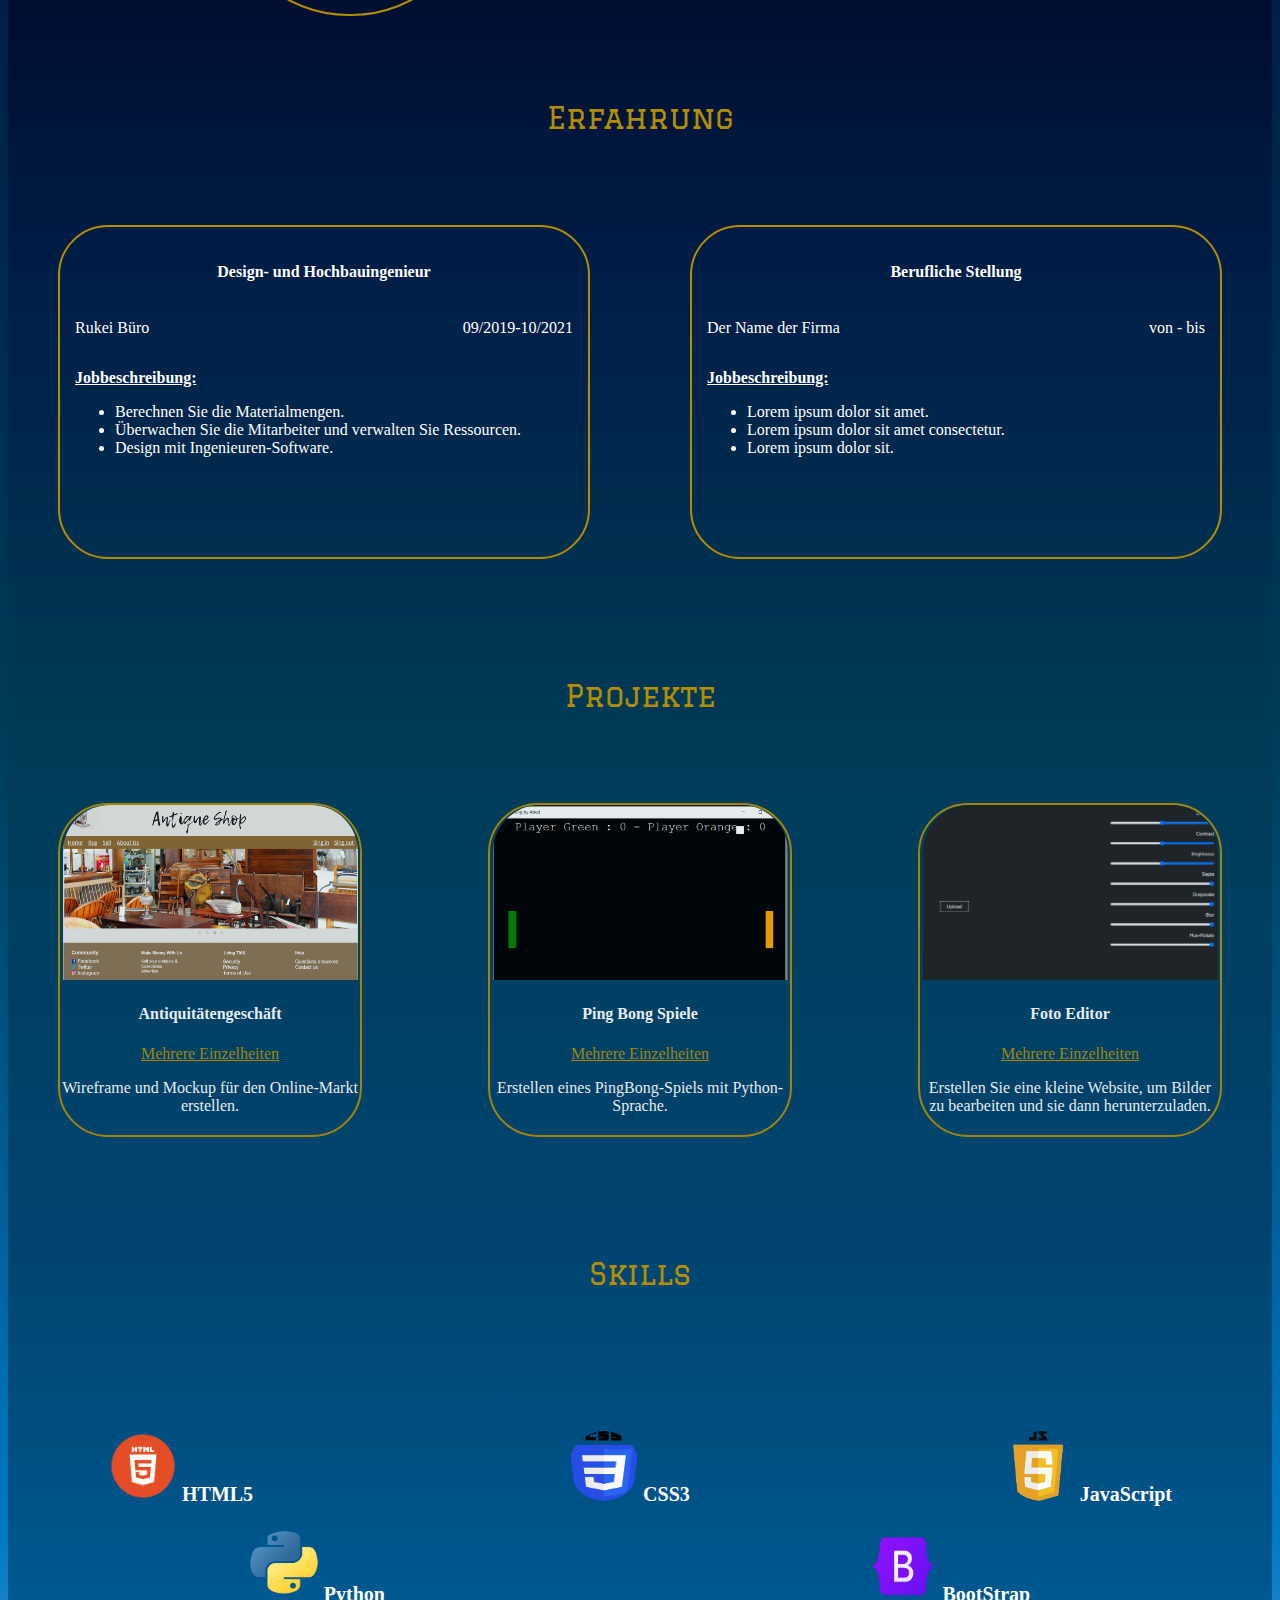
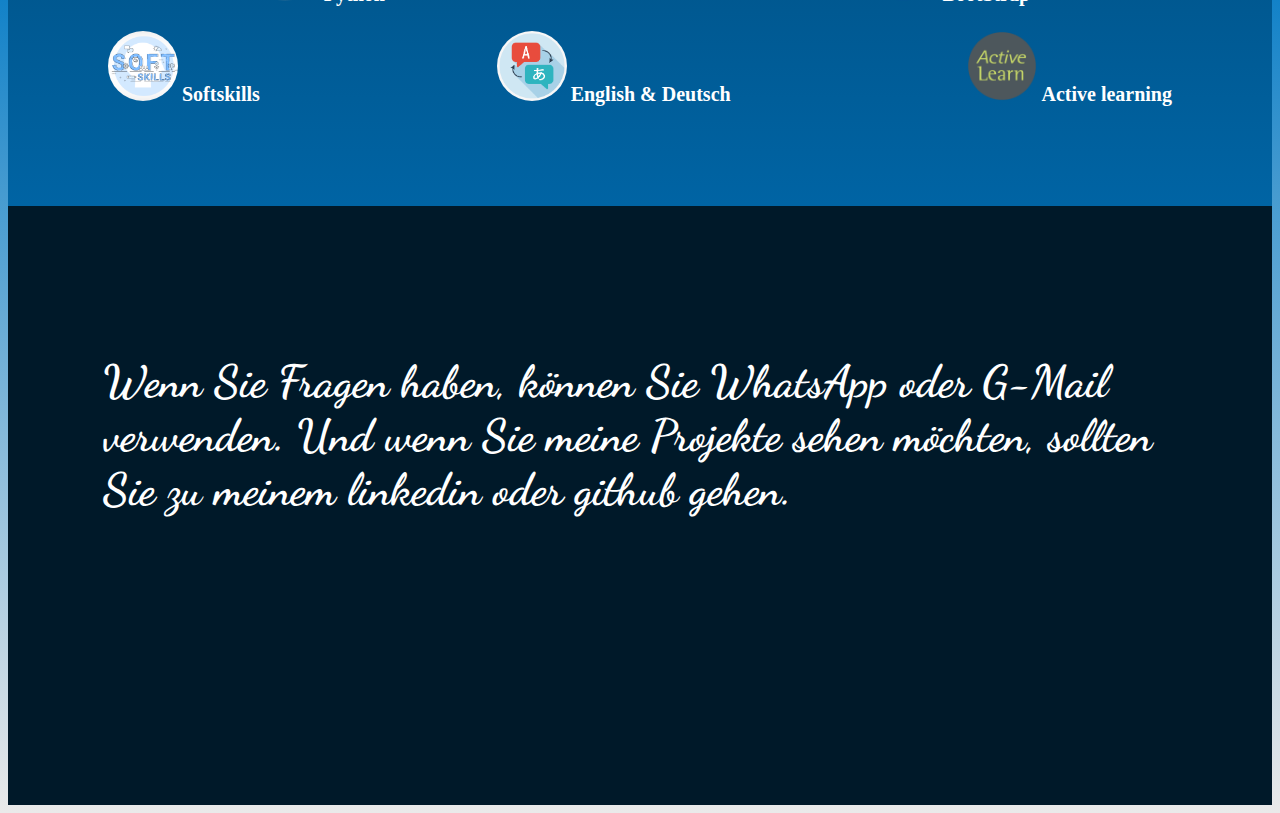
==== commit 3688b812: "My Portofolio" ====
--- a/Deutsch/deutsch-index.html
+++ b/Deutsch/deutsch-index.html
@@ -71,7 +71,7 @@
                         <a class="nav-link active" aria-current="page" href="#contact">Kontaktiere mich</a>
                       </li>
                       <li class="nav-item">
-                        <a class="nav-link active" aria-current="page" href="index.html">Englisch</a>
+                        <a class="nav-link active" aria-current="page" href="../index.html">Englisch</a>
                       </li>
                     </ul>
                   </div>
@@ -117,7 +117,7 @@
                     <h4>Design- und Hochbauingenieur</h4>
                     <div class="flex-container">
                         <p>Rukei Büro</p>
-                        <p>09/2019 - 10/2021</p>
+                        <p>09/2019-10/2021</p>
                     </div>
                     <p><span class="job-description">Jobbeschreibung:</span> 
                         <ul>
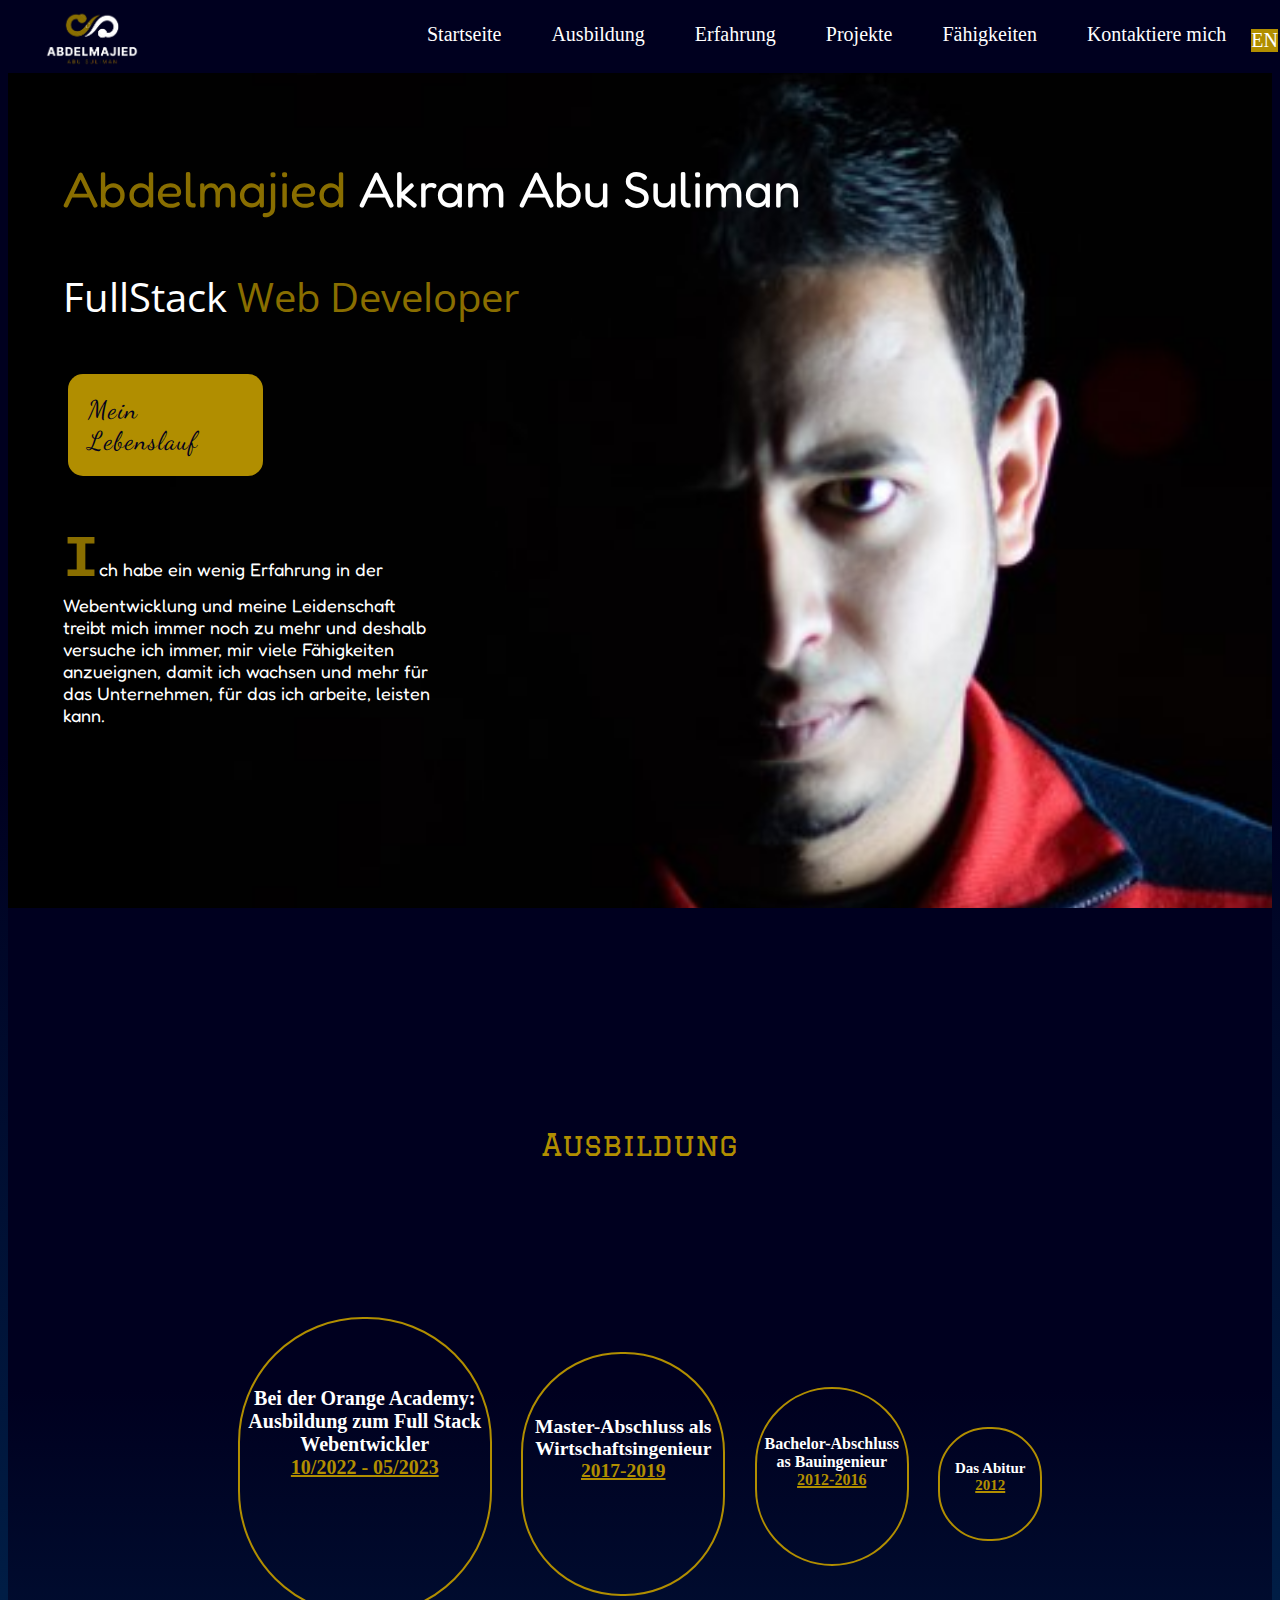
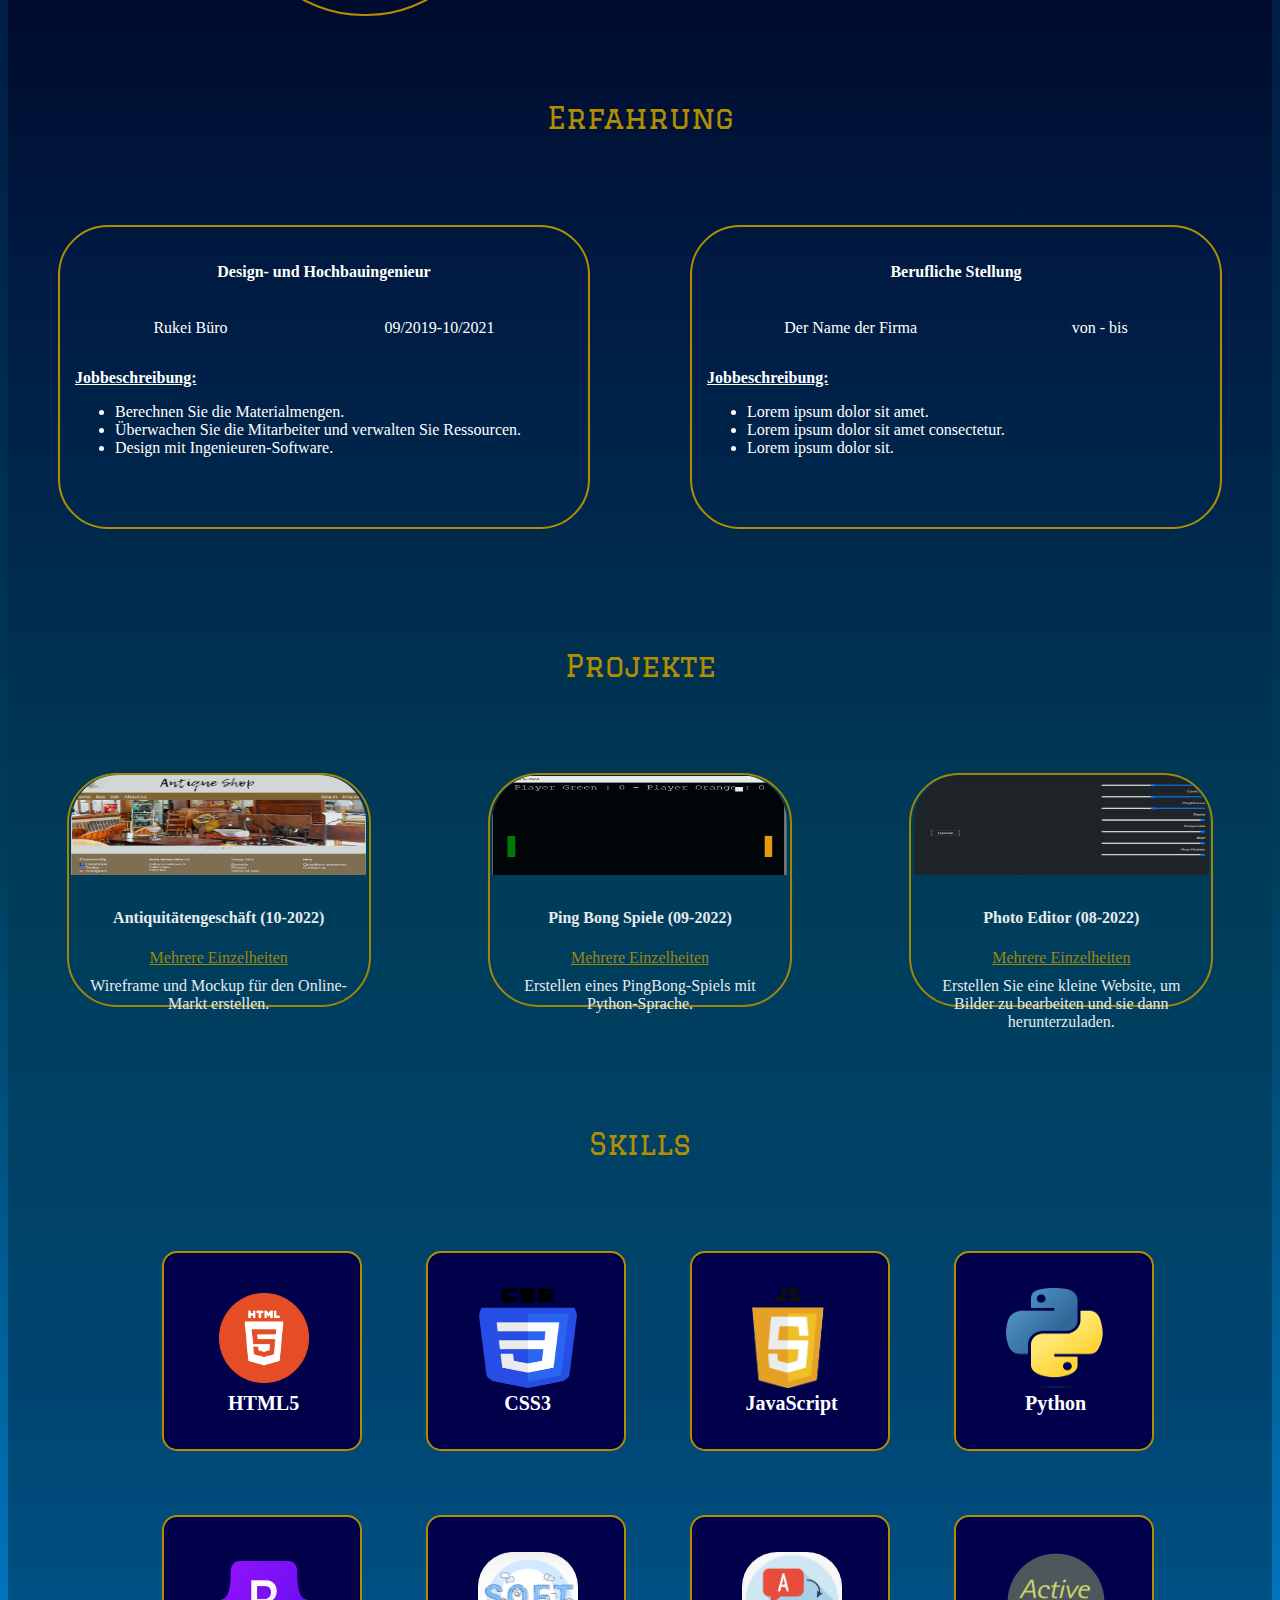
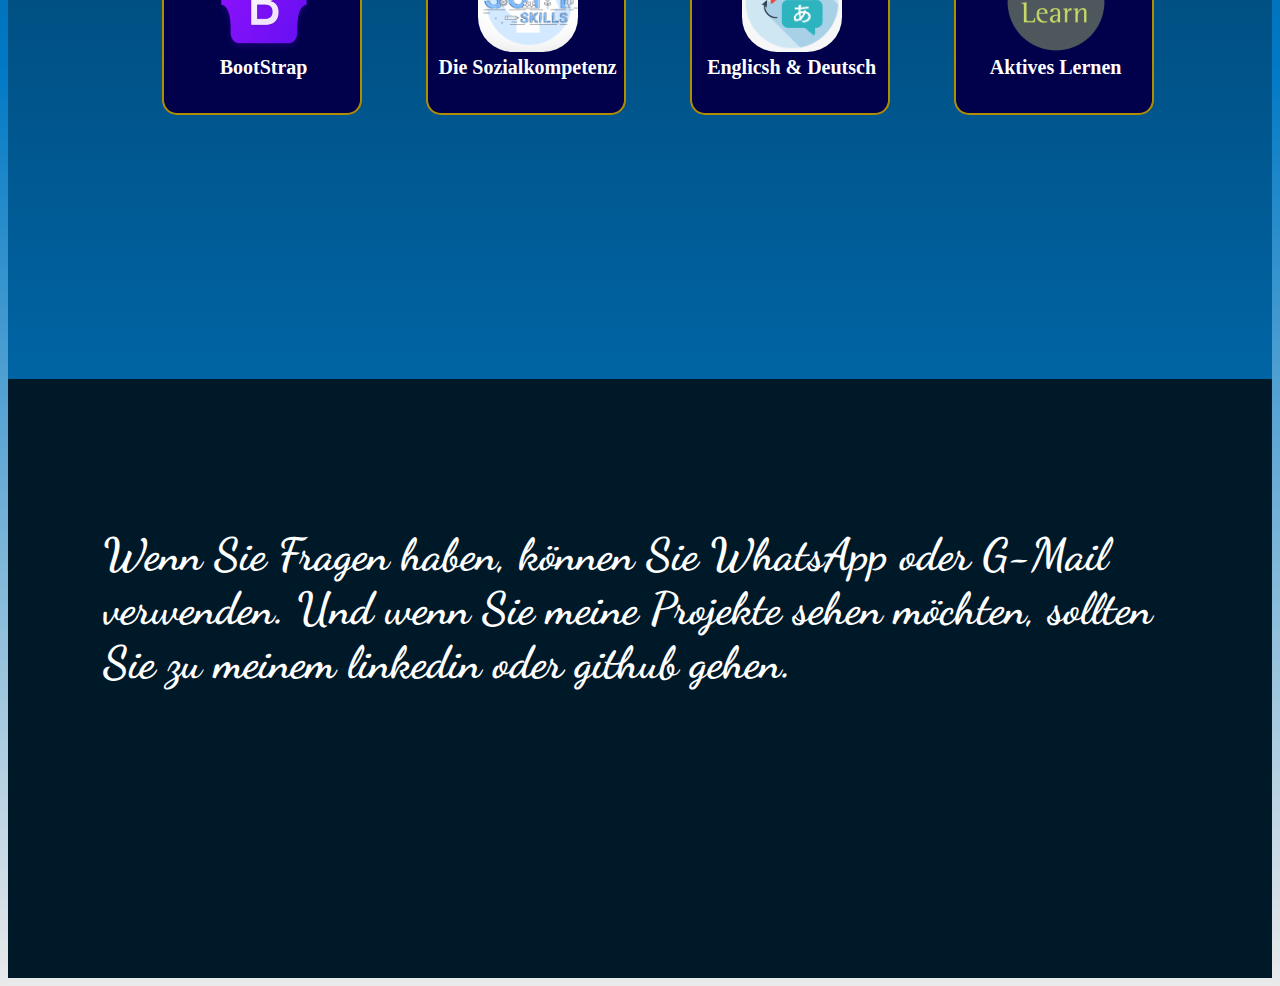
==== commit 7bc1318e: "Second Project" ====
--- a/Deutsch/deutsch-index.html
+++ b/Deutsch/deutsch-index.html
@@ -19,7 +19,7 @@
     <link rel="preconnect" href="https://fonts.googleapis.com">
     <link rel="preconnect" href="https://fonts.gstatic.com" crossorigin>
     <link href="https://fonts.googleapis.com/css2?family=Dancing+Script&display=swap" rel="stylesheet">
-    <link rel="icon" href="img/logo.png">
+    <link rel="icon" href="../img/logo.png">
     
     <link rel="stylesheet" href="../style.css">
     <link rel="stylesheet" href="css-deutsch-style.css">
@@ -30,7 +30,7 @@
 
 
         <div id="my-logo">
-            <a href="#"><img src="../img/logo.png" alt="My Logo for my website"></a>
+            <a href="#"><img src="../img/logoooooo.png" alt="My Logo for my website"></a>
         </div>
         <nav class="flex-container navbar-large-screen">
             <a class="nav-icon" href="#home">Startseite</a>
@@ -44,39 +44,46 @@
 
 
         <nav id="for-small-screens">
-            <nav class="navbar navbar-dark bg-dark new-navbar" aria-label="First navbar example">
+            <nav class="navbar navbar-dark bg-dark" aria-label="Dark offcanvas navbar">
                 <div class="container-fluid">
-                  <button class="navbar-toggler" type="button" data-bs-toggle="collapse" data-bs-target="#navbarsExample01" aria-controls="navbarsExample01" aria-expanded="false" aria-label="Toggle navigation">
+                  <button class="navbar-toggler" type="button" data-bs-toggle="offcanvas" data-bs-target="#offcanvasNavbarDark" aria-controls="offcanvasNavbarDark">
                     <span class="navbar-toggler-icon"></span>
                   </button>
-            
-                  <div class="collapse navbar-collapse" id="navbarsExample01">
-                    <ul class="navbar-nav me-auto mb-2">
-                      <li class="nav-item">
-                        <a class="nav-link active" aria-current="page" href="#home">Startseite</a>
-                      </li>
-                      <li class="nav-item">
-                        <a class="nav-link active" aria-current="page" href="#education">Ausbildung</a>
-                      </li>
-                      <li class="nav-item">
-                        <a class="nav-link active" aria-current="page" href="#experience">Erfahrung</a>
-                      </li>
-                      <li class="nav-item">
-                        <a class="nav-link active" aria-current="page" href="#projects">Projekte</a>
-                      </li>
-                      <li class="nav-item">
-                        <a class="nav-link active" aria-current="page" href="#skills">Fähigkeiten</a>
-                      </li>
-                      <li class="nav-item">
-                        <a class="nav-link active" aria-current="page" href="#contact">Kontaktiere mich</a>
-                      </li>
-                      <li class="nav-item">
-                        <a class="nav-link active" aria-current="page" href="../index.html">Englisch</a>
-                      </li>
-                    </ul>
-                  </div>
-                </div>
-              </nav>
+                  <div class="offcanvas offcanvas-end text-bg-dark" tabindex="-1" id="offcanvasNavbarDark" aria-labelledby="offcanvasNavbarDarkLabel">
+                    <div class="offcanvas-header">
+                      <button type="button" class="btn-close btn-close-white" data-bs-dismiss="offcanvas" aria-label="Close"></button>
+                    </div>
+                    <div class="offcanvas-body">
+                      <ul class="navbar-nav justify-content-end flex-grow-1 pe-3">
+                        <li class="nav-item">
+                          <a class="nav-link active" aria-current="page" href="#home">Home</a>
+                        </li>
+                        <li class="nav-item">
+                          <a class="nav-link" aria-current="page" href="#education">Education</a>
+                        </li>
+                        <li class="nav-item">
+                            <a class="nav-link" aria-current="page" href="#experience">Experience</a>
+                        </li>
+                        <li class="nav-item">
+                            <a class="nav-link" aria-current="page" href="#projects">Projects</a>
+                        </li>
+                        <li class="nav-item">
+                            <a class="nav-link" aria-current="page" href="#skills">Skills</a>
+                        </li>
+                        <li class="nav-item">
+                            <a class="nav-link" aria-current="page" href="#contact">Contact with me</a>
+                        </li>
+                        <li class="nav-item">
+                            <a class="nav-link" aria-current="page" href="Deutsch/deutsch-index.html">Deutsch</a>
+                        </li>
+                      </ul>
+                      <form class="d-flex mt-3" role="search">
+                        <input class="form-control me-2" type="search" placeholder="Search" aria-label="Search">
+                        <button class="btn btn-outline-success" type="submit">Search</button>
+                      </form>
+                    </div>
+                </div>
+            </nav>
         </nav>
 
 
@@ -99,7 +106,7 @@
             <br>
             <div class="main-sections">Ausbildung</div>
             <div class="flex-container" id="container-my-education-stages">
-                <div class="stages-education" id="training"><i class="fa-solid fa-spinner font-awesome"></i><br>Ausbildung zum Full Stack Webentwickler bei der Orange Academy<br> <span>10/2022 - Gegenwart</span></div>
+                <div class="stages-education" id="training"><i class="fa-sharp fa-solid fa-graduation-cap font-awesome"></i><br>Bei der Orange Academy: Ausbildung zum Full Stack Webentwickler<br> <span>10/2022 - 05/2023</span></div>
                 <div class="stages-education" id="master"><i class="fa-sharp fa-solid fa-graduation-cap font-awesome"></i><br>Master-Abschluss als Wirtschaftsingenieur<br> <span>2017-2019</span></div>
                 <div class="stages-education" id="bachelor"><i class="fa-sharp fa-solid fa-graduation-cap font-awesome"></i><br>Bachelor-Abschluss as Bauingenieur<br> <span>2012-2016</span></div>
                 <div class="stages-education" id="high-school"><i class="fa-sharp fa-solid fa-graduation-cap font-awesome"></i><br>Das Abitur<br> <span>2012</span></div>         
@@ -153,19 +160,19 @@
             <div class="flex-container">
                 <div class="my-projects">
                     <a href="https://miro.com/app/board/uXjVPOsy_uY=/?share_link_id=834791554856" target="_blank"><img class="projects-images" src="../img/AntiqueShop.jpg" alt="picture for website to sell and buy Antique online" target="_blank"></a>
-                    <a href="https://miro.com/app/board/uXjVPOsy_uY=/?share_link_id=834791554856" class="project-name"><h4>Antiquitätengeschäft</h4></a>
+                    <a href="https://miro.com/app/board/uXjVPOsy_uY=/?share_link_id=834791554856" class="project-name"><h4>Antiquitätengeschäft (10-2022)</h4></a>
                     <a href="https://miro.com/app/board/uXjVPOsy_uY=/?share_link_id=834791554856" target="_blank">Mehrere Einzelheiten</a>
                     <p>Wireframe und Mockup für den Online-Markt erstellen.</p>
                 </div>
                 <div class="my-projects">
                     <a href="../projects/PingBong/PingBong.py" target="_blank"><img class="projects-images" src="../img/PingBongGame.png" alt="picture for Ping Bong Game that's made by me using python"></a>
-                    <a href="../projects/PingBong/PingBong.py" target="_blank" class="project-name"><h4>Ping Bong Spiele</h4></a>
+                    <a href="../projects/PingBong/PingBong.py" target="_blank" class="project-name"><h4>Ping Bong Spiele (09-2022)</h4></a>
                     <a href="../projects/PingBong/PingBong.py" target="_blank">Mehrere Einzelheiten</a>
                     <p>Erstellen eines PingBong-Spiels mit Python-Sprache.</p>
                 </div>
                 <div class="my-projects">
                     <a href="../projects/PhotoEditor/Photo Editor.html" target="_blank"><img class="projects-images" src="../img/PhotoEditor.png" alt="picture for website to make some editing on images"></a>
-                    <a href="../projects/PhotoEditor/Photo Editor.html" target="_blank" class="project-name"><h4>Foto Editor</h4></a>
+                    <a href="../projects/PhotoEditor/Photo Editor.html" target="_blank" class="project-name"><h4>Photo Editor (08-2022)</h4></a>
                     <a href="../projects/PhotoEditor/Photo Editor.html" target="_blank">Mehrere Einzelheiten</a>
                     <p>Erstellen Sie eine kleine Website, um Bilder zu bearbeiten und sie dann herunterzuladen.</p>
                 </div>
@@ -177,93 +184,93 @@
             <br>
             <br>
             <div class="main-sections">Skills</div>
-            <div class="flex-container">
-                <div class="first-line-skills">
+
+
+
+            <div id="progress-container">
+                <div class="progress-skills">
                     <a href="https://developer.mozilla.org/en-US/docs/Glossary/HTML5" target="_blank"><img class="skills-logo" src="../img/HTML5.png" alt="HTML5"></a>
                     <a href="https://developer.mozilla.org/en-US/docs/Glossary/HTML5" target="_blank" class="anch-decoration"><span class="my-skills">HTML5</span></a>
                 </div>
-                <div class="first-line-skills">
+                <div class="progress-skills">
                     <a href="https://developer.mozilla.org/en-US/docs/Web/CSS" target="_blank"><img class="skills-logo" src="../img/CSS3.png" alt="CSS3 logo"></a>
                     <a href="https://developer.mozilla.org/en-US/docs/Web/CSS" target="_blank" class="anch-decoration"><span class="my-skills">CSS3</span></a>
                 </div>
-                <div class="first-line-skills">
+                <div class="progress-skills">
                     <a href="https://developer.mozilla.org/en-US/docs/Web/JavaScript" target="_blank"><img class="skills-logo" src="../img/JavaScript.png" alt="JavaScript logo"></a>
                     <a href="https://developer.mozilla.org/en-US/docs/Web/JavaScript" target="_blank" class="anch-decoration"><span class="my-skills">JavaScript</span></a>
                 </div>
-            </div>
-            <div class="flex-container">
-                <div class="mid-line-skills">
+                <div class="progress-skills">
                     <a href="https://www.python.org/" target="_blank"><img class="skills-logo" src="../img/Python.png" alt="Python logo"></a>
                     <a href="https://www.python.org/" target="_blank" class="anch-decoration"><span class="my-skills">Python</span></a>
                 </div>
-                <div class="mid-line-skills">
+                <div class="progress-skills">
                     <a href="https://getbootstrap.com/" target="_blank"><img class="skills-logo" src="../img/BootStrap.png" alt="BootStrap logo"></a>
                     <a href="https://getbootstrap.com/" target="_blank" class="anch-decoration"><span class="my-skills">BootStrap</span></a>
                 </div>
-            </div>
-            <div class="flex-container">
-                <div class="end-line-skills">
+                <div class="progress-skills">
                     <div class="dropdown-skills">
-                        <a href="https://en.wikipedia.org/wiki/Soft_skills" target="_blank"><img class="skills-logo dropbutton-skills" src="../img/SoftSkills.png" alt="Softskills logo"></a>
+                        <a href="https://en.wikipedia.org/wiki/Soft_skills"><img class="skills-logo dropbutton-skills" src="../img/SoftSkills.png" alt="Softskills logo"></a>
                         <div class="dropdown-content-skills" style="left:0;">
-                            <a href="https://www.thebalancemoney.com/communication-skills-list-2063779" target="_blank"><img src="../img/communication-skills.jpg" alt="Kommunikationsfähigkeit" class="icon-soft-skill"> &nbsp; Kommunikationsfähigkeit</a>
-                            <a href="https://www.skillsyouneed.com/presentation-skills.html" target="_blank"><img src="../img/presentation-skills.webp" alt="Präsentationsfähigkeiten" class="icon-soft-skill"> &nbsp; Präsentationsfähigkeiten</a>
-                            <a href="https://online.hbs.edu/blog/post/emotional-intelligence-in-leadership" target="_blank"><img src="../img/Emotional-Intelligence.jpg" alt="Emotionale Intelligenz" class="icon-soft-skill"> &nbsp; Emotionale Intelligenz</a>
+                            <a href="https://www.thebalancemoney.com/communication-skills-list-2063779" target="_blank"><img src="../img/communication-skills.jpg" alt="Cummincation Skills" class="icon-soft-skill"> &nbsp; <p class="partial-skills">Kommunikationsfähigkeit</p></a>
+                            <a href="https://www.skillsyouneed.com/presentation-skills.html" target="_blank"><img src="../img/presentation-skills.webp" alt="Presentation Skills" class="icon-soft-skill"> &nbsp; <p class="partial-skills">Präsentationsfähigkeiten</p></a>
+                            <a href="https://online.hbs.edu/blog/post/emotional-intelligence-in-leadership" target="_blank"><img src="../img/Emotional-Intelligence.jpg" alt="Emotional Intelligence" class="icon-soft-skill"> &nbsp;  <p class="partial-skills">Emotionale Intelligenz</p></a>
                         </div>
                     </div>
-                    <span class="my-skills">Softskills</span>
-                </div>
-                <div class="end-line-skills" >
+                    <a href="https://en.wikipedia.org/wiki/Soft_skills" target="_blank" class="anch-decoration"><span class="my-skills">Die Sozialkompetenz</span></a>
+                </div>
+                <div class="progress-skills">
                     <a href="https://de.wikipedia.org/wiki/Deutsche_Sprache" target="_blank"><img class="skills-logo" src="../img/Languages.png" alt="Languages logo"></a>
-                    <a href="https://de.wikipedia.org/wiki/Deutsche_Sprache" target="_blank" class="anch-decoration"><span class="my-skills">English & Deutsch</span></a>
-                </div>
-                <div class="end-line-skills">
+                    <a href="https://de.wikipedia.org/wiki/Deutsche_Sprache" target="_blank" class="anch-decoration"><span class="my-skills">Englicsh & Deutsch</span></a>
+                </div>
+                <div class="progress-skills">
                     <a href="https://en.wikipedia.org/wiki/Active_learning" target="_blank"><img class="skills-logo" src="../img/ActiveLearn.png" alt="Active learning logo"></a>
-                    <a href="https://en.wikipedia.org/wiki/Active_learning" target="_blank" class="anch-decoration"><span class="my-skills">Active learning</span></a>
-                </div>
-            </div>
+                    <a href="https://en.wikipedia.org/wiki/Active_learning" target="_blank" class="anch-decoration"><span class="my-skills">Aktives Lernen</span></a>
+                </div>
+            </div>
+
 
 
 
             <div class="grid-container">
-                <div>
+                <div class="progress-skills">
                     <a href="https://developer.mozilla.org/en-US/docs/Glossary/HTML5" target="_blank"><img class="skills-logo" src="../img/HTML5.png" alt="HTML5"></a>
                     <a href="https://developer.mozilla.org/en-US/docs/Glossary/HTML5" target="_blank" class="anch-decoration"><span class="my-skills">HTML5</span></a>
                 </div>
-                <div>
+                <div class="progress-skills">
                     <a href="https://developer.mozilla.org/en-US/docs/Web/CSS" target="_blank"><img class="skills-logo" src="../img/CSS3.png" alt="CSS3 logo"></a>
                     <a href="https://developer.mozilla.org/en-US/docs/Web/CSS" target="_blank" class="anch-decoration"><span class="my-skills">CSS3</span></a>
                 </div>
-                <div>
+                <div class="progress-skills">
                     <a href="https://developer.mozilla.org/en-US/docs/Web/JavaScript" target="_blank"><img class="skills-logo" src="../img/JavaScript.png" alt="JavaScript logo"></a>
                     <a href="https://developer.mozilla.org/en-US/docs/Web/JavaScript" target="_blank" class="anch-decoration"><span class="my-skills">JavaScript</span></a>
                 </div>
-                <div>
+                <div class="progress-skills">
                     <a href="https://www.python.org/" target="_blank"><img class="skills-logo" src="../img/Python.png" alt="Python logo"></a>
                     <a href="https://www.python.org/" target="_blank" class="anch-decoration"><span class="my-skills">Python</span></a>
                 </div>
-                <div>
+                <div class="progress-skills">
                     <a href="https://getbootstrap.com/" target="_blank"><img class="skills-logo" src="../img/BootStrap.png" alt="BootStrap logo"></a>
                     <a href="https://getbootstrap.com/" target="_blank" class="anch-decoration"><span class="my-skills">BootStrap</span></a>
                 </div>
-                <div>
+                <div class="progress-skills">
                     <div class="dropdown-skills">
-                        <a href="https://en.wikipedia.org/wiki/Soft_skills" target="_blank"><img class="skills-logo dropbutton-skills" src="../img/SoftSkills.png" alt="Softskills logo"></a>
+                        <a href="https://en.wikipedia.org/wiki/Soft_skills"><img class="skills-logo dropbutton-skills" src="../img/SoftSkills.png" alt="Softskills logo"></a>
                         <div class="dropdown-content-skills" style="left:0;">
-                            <a href="https://www.thebalancemoney.com/communication-skills-list-2063779" target="_blank"><img src="../img/communication-skills.jpg" alt="Kommunikationsfähigkeit" class="icon-soft-skill"> &nbsp; Kommunikationsfähigkeit</a>
-                            <a href="https://www.skillsyouneed.com/presentation-skills.html" target="_blank"><img src="../img/presentation-skills.webp" alt="Präsentationsfähigkeiten" class="icon-soft-skill"> &nbsp; Präsentationsfähigkeiten</a>
-                            <a href="https://online.hbs.edu/blog/post/emotional-intelligence-in-leadership" target="_blank"><img src="../img/Emotional-Intelligence.jpg" alt="Emotionale Intelligenz" class="icon-soft-skill"> &nbsp; Emotionale Intelligenz</a>
+                            <a href="https://www.thebalancemoney.com/communication-skills-list-2063779" target="_blank"><img src="../img/communication-skills.jpg" alt="Cummincation Skills" class="icon-soft-skill"> &nbsp; <p class="partial-skills">Kommunikationsfähigkeit</p></a>
+                            <a href="https://www.skillsyouneed.com/presentation-skills.html" target="_blank"><img src="../img/presentation-skills.webp" alt="Presentation Skills" class="icon-soft-skill"> &nbsp; <p class="partial-skills">Präsentationsfähigkeiten</p></a>
+                            <a href="https://online.hbs.edu/blog/post/emotional-intelligence-in-leadership" target="_blank"><img src="img/Emotional-Intelligence.jpg" alt="Emotional Intelligence" class="icon-soft-skill"> &nbsp;  <p class="partial-skills">Emotionale Intelligenz</p></a>
                         </div>
                     </div>
-                    <span class="my-skills">Softskills</span>
-                </div>
-                <div>
+                    <a href="https://en.wikipedia.org/wiki/Soft_skills" target="_blank" class="anch-decoration"><span class="my-skills">Die Sozialkompetenz</span></a>
+                </div>
+                <div class="progress-skills">
                     <a href="https://de.wikipedia.org/wiki/Deutsche_Sprache" target="_blank"><img class="skills-logo" src="../img/Languages.png" alt="Languages logo"></a>
-                    <a href="https://de.wikipedia.org/wiki/Deutsche_Sprache" target="_blank" class="anch-decoration"><span class="my-skills">English & Deutsch</span></a>
-                </div>
-                <div>
+                    <a href="https://de.wikipedia.org/wiki/Deutsche_Sprache" target="_blank" class="anch-decoration"><span class="my-skills">Englicsh & Deutsch</span></a>
+                </div>
+                <div class="progress-skills">
                     <a href="https://en.wikipedia.org/wiki/Active_learning" target="_blank"><img class="skills-logo" src="../img/ActiveLearn.png" alt="Active learning logo"></a>
-                    <a href="https://en.wikipedia.org/wiki/Active_learning" target="_blank" class="anch-decoration"><span class="my-skills">Active learning</span></a>
+                    <a href="https://en.wikipedia.org/wiki/Active_learning" target="_blank" class="anch-decoration"><span class="my-skills">Aktives Lernen</span></a>
                 </div>
             </div>
         </section>
--- a/style.css
+++ b/style.css
@@ -30,15 +30,24 @@
 
 #my-logo img {
     height: 60px;
+    margin-left: 35px;
 }
 
 #for-small-screens {
     display: none;
 }
 
+.offcanvas-body {
+    background-color: #00001f;
+}
+
+.offcanvas-header {
+    background-color: #00001f;
+}
+
 .flex-container {
     display: flex;
-    justify-content: space-between;
+    justify-content: space-around;
 }
 
 .nav-icon{
@@ -62,8 +71,13 @@
     color : rgba(0,0,31,1);
 }
 
-.nav-icon:hover {
+.nav-item:hover {
     color: rgb(177, 142, 0) ;
+}
+
+.btn-outline-success {
+    color: rgb(177, 142, 0);
+    border-color: rgb(177, 142, 0);
 }
 
 
@@ -99,6 +113,8 @@
 #JobPosition {
     font-family: 'Open Sans', sans-serif;
     font-size: 50px;
+    width: 600px;
+    display: inline-block;
 }
 
 #objective {
@@ -107,11 +123,13 @@
 }
 
 #call-button{
+    display: inline-block;
     font-family: 'Dancing Script', 'cursive;', sans-serif;
     text-decoration: none;
     color: rgb(0,0,31);
     letter-spacing: 1px;
-    margin-left: 730px;
+    margin-left: 50px;
+    margin-top: 50px;
     font-weight: 400;
     font-size: 1.6em;
     background-color:  rgb(177, 142, 0);
@@ -123,7 +141,7 @@
 #call-button:hover{
     background-color: rgb(217, 237, 255); 
     color: rgb(0,0,31); 
-    transform: scale(1.2);  
+    transform: scale(1.1);  
 }
 
 #section-gradient-color {
@@ -270,8 +288,8 @@
 
 .my-projects{
     margin: 50px;
-    width: 300px;
-    height: 330px;
+    width: 33vw;
+    height: 53vh;
     border: 2px solid rgb(177, 142, 0);
     color: rgb(255, 255, 255);
     border-radius: 50px;
@@ -281,15 +299,16 @@
 }
 
 .my-projects:hover {
-    transform: scale(1.2);
+    transform: scale(1.1);
     box-shadow: 0px 0px 20px black;
     opacity: 1;
 }
 
 .projects-images {
-    width: 295px;
-    height: 175px;
+    width: 27vw;
+    height: 33vh;
     border-radius: 47px 47px 0px 0px;
+    margin-bottom: 3%;
 }
 
 .my-projects a {
@@ -306,6 +325,11 @@
     text-decoration: underline;
     color: white;
 }
+
+.my-projects p {
+    margin: 10px;
+}
+
 
 
 /*                                             Let's Design Skills Now:                            */
@@ -314,9 +338,36 @@
 /*                                             Let's Design Skills Now:                            */
 
 
+
+#progress-container {
+    display: grid;
+    grid-template-columns: repeat(4, 200px);
+    grid-template-rows: 200px 200px 200px;
+    gap: 5vw;
+    padding-left: 15vw;
+    padding-top: 50px;
+}
+
+.progress-skills {
+    background-color: rgb(0, 0, 75) ;
+    border: 2px solid rgb(177, 142, 0) ;
+    border-radius: 15px;
+}
+
+.progress-skills a img {
+    margin-top: 35px;
+    margin-left: 50px;
+}
+
+.progress-skills a span {
+    display: block;
+    width : 200px;
+    text-align: center;
+}
+
 .skills-logo {
-    width: 70px;
-    height: 70px;
+    width: 100px;
+    height: 100px;
     border-radius: 35px;
     transition: 0.7s ease;
 }
@@ -328,23 +379,8 @@
     transition: 0.7s ease;
 }
 
-.skills-logo:hover {
-    transform: scale(1.2);
-}
-
-
-.first-line-skills {
-    margin: 100px;
-    margin-bottom: 25px;
-}
-
-.mid-line-skills {
-    margin: auto;
-}
-
-.end-line-skills {
-    margin: 100px;
-    margin-top: 25px;
+.progress-skills:hover {
+    transform: scale(1.1);
 }
 
 .anch-decoration {
@@ -361,24 +397,32 @@
     position: absolute;
     right: 0;
     background-color: #f9f9f9;
-    min-width: 250px;
+    min-width: 300px;
     box-shadow: 0px 8px 16px 0px rgba(0,0,0,0.2);
     z-index: 1;
 }
       
 .dropdown-content-skills a {
     color: rgb(177, 142, 0);
-    padding: 12px 16px;
     text-decoration: none;
     display: inline-block;
+    position: relative;
     width: 100%;
 }
 
+.partial-skills {
+    display: inline-block;
+    margin-left: -40px;
+}
+
 .icon-soft-skill {
+    position: relative;
+    bottom: 15px;
+    right: 40px;
     display: inline;
-    width: 20px;
-    height: 20px;
-    border-radius: 10px;
+    width: 40px;
+    height: 40px;
+    border-radius: 20px;
 }
         
 .dropdown-content-skills a:hover {background-color: rgb(0,0,31);}
@@ -412,6 +456,7 @@
 /*                                             Let's Design Footer Now:                            */
 /*                                             Let's Design Footer Now:                            */
 /*                                             Let's Design Footer Now:                            */
+
 
 
 #contact {
@@ -469,7 +514,7 @@
 
 
 
-@media screen and (min-device-width:1331px) and (max-device-width:1420px) {
+@media screen and (min-device-width:1331px) and (max-device-width:1440px) {
 
     #home {
         min-height: 100vh;
@@ -499,83 +544,151 @@
         font-size: 40px;
     }
 
-    #objective {
-        width: 30%;
-    }
-
     #call-button {
         margin-left: 60px;
         margin-top: 50px;
         display: block;
         width: 155px;
     }
+
+    #objective {
+        width: 30%;
+    }
+
+    .my-experience {
+        height: 30vh;
+    } 
+
+    .my-projects{
+        margin: 50px;
+        width: 300px;
+        height: 230px;
+        border: 2px solid rgb(177, 142, 0);
+        color: rgb(255, 255, 255);
+        border-radius: 50px;
+        transition: 0.7s ease;
+        opacity: 0.9;
+        text-align: center;
+    }
     
+    .projects-images {
+        width: 295px;
+        height: 100px;
+        border-radius: 47px 47px 0px 0px;
+    } 
+
+    #progress-container {
+        display: grid;
+        grid-template-columns: repeat(4, 200px);
+        grid-template-rows: 200px 200px 200px;
+        gap: 5vw;
+        padding-left: 12vw;
+        padding-top: 50px;
+    }
+    
 }
 
 @media screen and (max-device-width:1200px) {
+
+    .name-job-objective {
+        position: relative;
+        bottom: 65px;
+    }
+
+    #myname {
+        font-size: 45px;
+    }
+
+    #objective {
+        font-size: 12px;
+    }
 
     #education .flex-container .stages-education {
         margin-left: auto;
         margin-right:auto ;
     }
 
+    .my-experience {
+        height: 35vh;
+    }
+
     #projects .flex-container .my-projects {
         margin-left: auto;
         margin-right:auto ;
     }
 
+    #progress-container {
+        display: grid;
+        grid-template-columns: repeat(4, 200px);
+        grid-template-rows: 200px 200px 200px;
+        gap: 5vw;
+        padding-left: 5vw;
+        padding-top: 50px;
+    } 
+
+}
+
+@media screen and (max-device-width:1010px) {
+
     #myname {
-        font-size: 45px;
-    }
-
-
-}
-
-@media screen and (max-device-width:1010px) {
+        font-size: 40px;
+    }
+
+    #JobPosition {
+        font-size: 30px;
+    }
 
     .my-experience {
         height: 30vh;
     }
 
+}
+
+@media screen and (max-device-width:950px) {
+
+    .nav-icon, #du-en {
+        font-size: 18px;
+    }
+
     #myname {
-        font-size: 40px;
+        font-size: 35px;
     }
 
     #JobPosition {
-        font-size: 30px;
-    }
-
-}
-
-@media screen and (max-device-width:950px) {
-
-        .nav-icon, #du-en {
-            font-size: 18px;
-        }
-
-        #projects .flex-container{
-            width: 94%;
-            flex-wrap: wrap;
-            justify-content: space-around;
-            margin-left: auto;
-            margin-right:auto ;
-        }
-
-        #myname {
-            font-size: 35px;
-        }
-
-        #JobPosition {
-            font-size: 25px;
-        }
-
-}
-
-@media screen and (max-device-width:912px) {
+        font-size: 25px;
+    }
+
+    #projects .flex-container{
+        width: 94%;
+        flex-wrap: wrap;
+        justify-content: space-around;
+        margin-left: auto;
+        margin-right:auto ;
+    }
+
+}
+
+@media screen and (max-device-width:913px) {
+
+
+    #objective {
+        font-size: 25px;
+        margin-top: 25px;
+    }
 
     .my-experience {
         height: 20vh;
     }
+
+    #progress-container {
+        display: grid;
+        grid-template-columns: repeat(3, 200px);
+        grid-template-rows: 200px 200px 200px;
+        gap: 5vw;
+        padding-left: 13vw;
+        padding-top: 50px;
+        padding-bottom: 150px;
+    } 
 
 }
 
@@ -595,11 +708,6 @@
         width: 50%;
     }
 
-    #skills .flex-container {
-        margin-left: auto;
-        margin-right: auto;
-    }
-
     #call-button {
         font-size: 18px;
         width: 125px;
@@ -615,6 +723,16 @@
 
     }
 
+    #progress-container {
+        display: grid;
+        grid-template-columns: repeat(3, 200px);
+        grid-template-rows: 200px 200px 200px;
+        gap: 5vw;
+        padding-left: 9vw;
+        padding-top: 50px;
+        padding-bottom: 150px;
+    } 
+
 }
 
 
@@ -625,14 +743,6 @@
         position: relative;
         right: 35px;
         bottom: 65px;
-    }
-
-    #objective {
-        font-size: 15px;
-    }
-
-    #objective span {
-        font-size: 35px !important;
     }
 
     #call-button {
@@ -643,13 +753,17 @@
         margin-bottom: 20px;
     }
 
+    #objective {
+        font-size: 15px;
+    }
+
+    #objective span {
+        font-size: 35px !important;
+    }
+
 }
 
 @media screen and (max-device-width:790px) {
-
-    .my-experience {
-        height: 35vh;
-    }
 
     #call-button {
         font-size: 18px;
@@ -658,6 +772,20 @@
         margin-bottom: 40px;
     }
 
+    .my-experience {
+        height: 35vh;
+    }
+
+    #progress-container {
+        display: grid;
+        grid-template-columns: repeat(3, 200px);
+        grid-template-rows: 200px 200px 200px;
+        gap: 5vw;
+        padding-left: 7vw;
+        padding-top: 50px;
+        padding-bottom: 150px;
+    } 
+
 }
 
 @media screen and (max-device-width:744px) {
@@ -679,13 +807,13 @@
         margin-bottom: 15px;
     }
 
-    #skills .flex-container {
+    #skills #progress-container {
         display: none;
     }
 
     #skills .grid-container {
         display: grid;
-        grid-template-columns: 1fr 1fr 1fr 1fr;
+        grid-template-columns: 1fr;
         gap: 20px;
         position: relative;
         right: 90px;
@@ -697,10 +825,6 @@
 }
 
 @media screen and (max-device-width:712px) {
-
-    .my-experience {
-        height: 50vh;
-    }
 
     .nav-icon {
         margin-top: 20px;
@@ -713,6 +837,10 @@
         width: 80px;
         margin-left: 10px;
         margin-top: -45px;
+    }
+
+    .my-experience {
+        height: 50vh;
     }
 }
 
@@ -750,10 +878,6 @@
         height: 40vh;
     }
 
-    #skills .grid-container {
-       padding-left: 75px;
-    }
-
     .navbar-large-screen {
         display: none;
     }
@@ -788,6 +912,10 @@
         margin-left: 30px;
     }
 
+    #skills .grid-container {
+        padding-left: 75px;
+     }
+
     #contact-with-me {
         font-size: 22px;
     }
@@ -795,14 +923,44 @@
 }    
 
 @media screen and (max-device-width:545px) {
+
+    #high-school {
+        margin-top: 55px;
+    }
+
+    #flex-container-column {
+        margin-top: 250px;
+    }
+
+    #grid-container-one-column i {
+        margin-left: 5px;
+    }
 
     #flex-container-column .my-experience {
         width: 400px;
         margin-left: 70px;
     }
 
-    #grid-container-one-column i {
-        margin-left: 5px;
+    #projects {
+        position: relative;
+        bottom: 250px;
+    }
+
+    #skills {
+        position: relative;
+        bottom: 200px;
+    }
+
+    #skills .grid-container {
+        padding-bottom: 20px;
+        position: relative;
+        left: 5vw;
+        width: 50%;
+    }
+
+    .progress-skills a {
+        position: relative;
+        bottom: 16px;
     }
 
 }
@@ -832,10 +990,36 @@
         margin-left: 0px;
     }
 
+    .grid-container div span {
+        font-size: 15px;
+    }
+
+    #contact .grid-container {
+        display: none;
+    }
+
+    #grid-container-one-column {
+        display: block;
+    }
+
+    #grid-container-one-column i {
+        margin-top: 20px;
+    }
+
+    #grid-container-one-column div a {
+        font-size: 35px;
+    }
+
     #flex-container-column .my-experience {
         width: 340px;
     }
 
+    #flex-container-column .my-experience {
+        width: 300px;
+        margin-left: 70px;
+        height: 60vh;
+    }
+
     #projects {
         position: relative;
         top: 150px;
@@ -844,10 +1028,6 @@
     #skills {
         position: relative;
         top: 140px;
-    }
-
-    .grid-container div span {
-        font-size: 15px;
     }
 
     .skills-logo {
@@ -861,26 +1041,30 @@
         margin-top: 25px;
     }
 
-    #contact .grid-container {
-        display: none;
-    }
-
-    #grid-container-one-column {
-        display: block;
-    }
-
-    #grid-container-one-column i {
-        margin-top: 20px;
-    }
-
-    #grid-container-one-column div a {
-        font-size: 35px;
-    }
-
-    #flex-container-column .my-experience {
-        width: 300px;
-        margin-left: 70px;
-        height: 60vh;
+}
+
+
+@media screen and (max-device-width:415px) {
+
+    #projects {
+        margin-top: -390px;
+    }
+
+    #skills .grid-container {
+        display: grid;
+        grid-template-columns: 1fr;
+        gap: 20px;
+        position: relative;
+        left: -30px;
+        font-size: 15px;
+        padding-bottom: 200px;
+        margin-bottom: -25px;
+    }
+
+    .progress-skills a img {
+        width: 80px;
+        height: 80px;
+        border-radius: 40px;
     }
 
 }
@@ -925,7 +1109,7 @@
 
     .my-experience {
         position: relative;
-        right: 25px;
+        left: 45px;
         transform: scale(0.8);
         margin: auto;
     }
@@ -935,9 +1119,7 @@
     }
 
     #skills .grid-container {
-        display: grid;
-        grid-template-columns: 1fr 1fr;
-        padding-left: 180px;
+        padding-left: 90px;
     }
 }
 
@@ -968,28 +1150,12 @@
 
     .my-experience {
         position: relative;
-        left: 1px;
+        right: 10px;
         transform: scale(0.8);
         margin: auto;
     }
-    
-    #projects {
-        position: relative;
-        top: -125px;
-    }
-
-    .my-projects {
-        transform: scale(0.8);
-    }
-
-    #skills {
-        position: relative;
-        top: -105px;
-    }
 
     #skills .grid-container {
-        display: grid;
-        grid-template-columns: 1fr 1fr;
-        padding-left: 135px;
+        padding-left: 35px;
     }
 }--- a/Deutsch/css-deutsch-style.css
+++ b/Deutsch/css-deutsch-style.css
@@ -18,6 +18,8 @@
     font-size: 15px;
     padding-top: 10px;
 }
+
+
 
 
 
@@ -59,43 +61,91 @@
         font-size: 40px;
     }
 
-    #objective {
-        width: 30%;
-    }
-
     #call-button {
         margin-left: 60px;
         margin-top: 50px;
         display: block;
-        width: 210px;
+        width: 155px;
+    }
+
+    #objective {
+        width: 30%;
+    }
+
+    .my-experience {
+        height: 30vh;
+    } 
+
+    .my-projects{
+        margin: 50px;
+        width: 300px;
+        height: 230px;
+        border: 2px solid rgb(177, 142, 0);
+        color: rgb(255, 255, 255);
+        border-radius: 50px;
+        transition: 0.7s ease;
+        opacity: 0.9;
+        text-align: center;
     }
     
+    .projects-images {
+        width: 295px;
+        height: 100px;
+        border-radius: 47px 47px 0px 0px;
+    } 
+
+    #progress-container {
+        display: grid;
+        grid-template-columns: repeat(4, 200px);
+        grid-template-rows: 200px 200px 200px;
+        gap: 5vw;
+        padding-left: 12vw;
+        padding-top: 50px;
+    }
+    
 }
 
 @media screen and (max-device-width:1200px) {
+
+    .name-job-objective {
+        position: relative;
+        bottom: 65px;
+    }
+
+    #myname {
+        font-size: 45px;
+    }
+
+    #objective {
+        font-size: 12px;
+    }
 
     #education .flex-container .stages-education {
         margin-left: auto;
         margin-right:auto ;
     }
 
+    .my-experience {
+        height: 35vh;
+    }
+
     #projects .flex-container .my-projects {
         margin-left: auto;
         margin-right:auto ;
     }
 
-    #myname {
-        font-size: 45px;
-    }
-
+    #progress-container {
+        display: grid;
+        grid-template-columns: repeat(4, 200px);
+        grid-template-rows: 200px 200px 200px;
+        gap: 5vw;
+        padding-left: 5vw;
+        padding-top: 50px;
+    } 
 
 }
 
 @media screen and (max-device-width:1010px) {
-
-    .my-experience {
-        height: 30vh;
-    }
 
     #myname {
         font-size: 40px;
@@ -105,37 +155,57 @@
         font-size: 30px;
     }
 
+    .my-experience {
+        height: 30vh;
+    }
+
 }
 
 @media screen and (max-device-width:950px) {
 
-        .nav-icon, #du-en {
-            font-size: 18px;
-        }
-
-        #projects .flex-container{
-            width: 94%;
-            flex-wrap: wrap;
-            justify-content: space-around;
-            margin-left: auto;
-            margin-right:auto ;
-        }
-
-        #myname {
-            font-size: 35px;
-        }
-
-        #JobPosition {
-            font-size: 25px;
-        }
-
-}
-
-@media screen and (max-device-width:912px) {
+    .nav-icon, #du-en {
+        font-size: 18px;
+    }
+
+    #myname {
+        font-size: 35px;
+    }
+
+    #JobPosition {
+        font-size: 25px;
+    }
+
+    #projects .flex-container{
+        width: 94%;
+        flex-wrap: wrap;
+        justify-content: space-around;
+        margin-left: auto;
+        margin-right:auto ;
+    }
+
+}
+
+@media screen and (max-device-width:913px) {
+
+
+    #objective {
+        font-size: 25px;
+        margin-top: 25px;
+    }
 
     .my-experience {
         height: 20vh;
     }
+
+    #progress-container {
+        display: grid;
+        grid-template-columns: repeat(3, 200px);
+        grid-template-rows: 200px 200px 200px;
+        gap: 5vw;
+        padding-left: 13vw;
+        padding-top: 50px;
+        padding-bottom: 150px;
+    } 
 
 }
 
@@ -155,18 +225,14 @@
         width: 50%;
     }
 
-    #skills .flex-container {
-        margin-left: auto;
-        margin-right: auto;
-    }
-
     #call-button {
         font-size: 18px;
-        width: 180px;
-    }
-
-
-}
+        width: 125px;
+    }
+
+
+}
+
 
 @media screen and (max-device-width:820px) {
 
@@ -174,6 +240,16 @@
         height: 30vh;
 
     }
+
+    #progress-container {
+        display: grid;
+        grid-template-columns: repeat(3, 200px);
+        grid-template-rows: 200px 200px 200px;
+        gap: 5vw;
+        padding-left: 9vw;
+        padding-top: 50px;
+        padding-bottom: 150px;
+    } 
 
 }
 
@@ -185,40 +261,52 @@
         position: relative;
         right: 35px;
         bottom: 65px;
-    }
-
-    #objective {
-        font-size: 15px;
-    }
-
-    #objective span {
-        font-size: 35px !important;
     }
 
     #call-button {
         padding: 10px;
         font-size: 18px;
-        width: 170px;
+        width: 115px;
         margin-top: 30px;
         margin-bottom: 20px;
     }
 
-}
+    #objective {
+        font-size: 15px;
+    }
+
+    #objective span {
+        font-size: 35px !important;
+    }
+
+}
+
 
 @media screen and (max-device-width:790px) {
-
-    .my-experience {
-        height: 35vh;
-    }
 
     #call-button {
         font-size: 18px;
-        width: 150px;
+        width: 115px;
         margin-top: 0px ;
         margin-bottom: 40px;
     }
 
-}
+    .my-experience {
+        height: 35vh;
+    }
+
+    #progress-container {
+        display: grid;
+        grid-template-columns: repeat(3, 200px);
+        grid-template-rows: 200px 200px 200px;
+        gap: 5vw;
+        padding-left: 7vw;
+        padding-top: 50px;
+        padding-bottom: 150px;
+    } 
+
+}
+
 
 @media screen and (max-device-width:744px) {
 
@@ -227,6 +315,7 @@
     }
 
 }
+
 
 @media screen and (max-device-width:730px) {
 
@@ -239,16 +328,16 @@
         margin-bottom: 15px;
     }
 
-    #skills .flex-container {
+    #skills #progress-container {
         display: none;
     }
 
     #skills .grid-container {
         display: grid;
-        grid-template-columns: 1fr 1fr 1fr 1fr;
+        grid-template-columns: 1fr;
         gap: 20px;
         position: relative;
-        right: 115px;
+        right: 90px;
         font-size: 15px;
         padding-bottom: 200px;
         margin-bottom: -25px;
@@ -256,11 +345,8 @@
 
 }
 
+
 @media screen and (max-device-width:712px) {
-
-    .my-experience {
-        height: 50vh;
-    }
 
     .nav-icon {
         margin-top: 20px;
@@ -270,10 +356,13 @@
 
     #call-button {
         font-size: 12px;
-        width: 115px;
+        width: 80px;
         margin-left: 10px;
-        margin-top: -55px;
-        margin-bottom: 10px;
+        margin-top: -45px;
+    }
+
+    .my-experience {
+        height: 50vh;
     }
 }
 
@@ -311,10 +400,6 @@
         height: 40vh;
     }
 
-    #skills .grid-container {
-       padding-left: 75px;
-    }
-
     .navbar-large-screen {
         display: none;
     }
@@ -349,6 +434,10 @@
         margin-left: 30px;
     }
 
+    #skills .grid-container {
+        padding-left: 75px;
+     }
+
     #contact-with-me {
         font-size: 22px;
     }
@@ -356,14 +445,44 @@
 }    
 
 @media screen and (max-device-width:545px) {
+
+    #high-school {
+        margin-top: 55px;
+    }
+
+    #flex-container-column {
+        margin-top: 250px;
+    }
+
+    #grid-container-one-column i {
+        margin-left: 5px;
+    }
 
     #flex-container-column .my-experience {
         width: 400px;
         margin-left: 70px;
     }
 
-    #grid-container-one-column i {
-        margin-left: 5px;
+    #projects {
+        position: relative;
+        bottom: 250px;
+    }
+
+    #skills {
+        position: relative;
+        bottom: 200px;
+    }
+
+    #skills .grid-container {
+        padding-bottom: 20px;
+        position: relative;
+        left: 5vw;
+        width: 50%;
+    }
+
+    .progress-skills a {
+        position: relative;
+        bottom: 16px;
     }
 
 }
@@ -393,10 +512,36 @@
         margin-left: 0px;
     }
 
+    .grid-container div span {
+        font-size: 15px;
+    }
+
+    #contact .grid-container {
+        display: none;
+    }
+
+    #grid-container-one-column {
+        display: block;
+    }
+
+    #grid-container-one-column i {
+        margin-top: 20px;
+    }
+
+    #grid-container-one-column div a {
+        font-size: 35px;
+    }
+
     #flex-container-column .my-experience {
         width: 340px;
     }
 
+    #flex-container-column .my-experience {
+        width: 300px;
+        margin-left: 70px;
+        height: 60vh;
+    }
+
     #projects {
         position: relative;
         top: 150px;
@@ -405,10 +550,6 @@
     #skills {
         position: relative;
         top: 140px;
-    }
-
-    .grid-container div span {
-        font-size: 15px;
     }
 
     .skills-logo {
@@ -422,26 +563,30 @@
         margin-top: 25px;
     }
 
-    #contact .grid-container {
-        display: none;
-    }
-
-    #grid-container-one-column {
-        display: block;
-    }
-
-    #grid-container-one-column i {
-        margin-top: 20px;
-    }
-
-    #grid-container-one-column div a {
-        font-size: 35px;
-    }
-
-    #flex-container-column .my-experience {
-        width: 300px;
-        margin-left: 70px;
-        height: 60vh;
+}
+
+
+@media screen and (max-device-width:415px) {
+
+    #projects {
+        margin-top: -390px;
+    }
+
+    #skills .grid-container {
+        display: grid;
+        grid-template-columns: 1fr;
+        gap: 20px;
+        position: relative;
+        left: -30px;
+        font-size: 15px;
+        padding-bottom: 200px;
+        margin-bottom: -25px;
+    }
+
+    .progress-skills a img {
+        width: 80px;
+        height: 80px;
+        border-radius: 40px;
     }
 
 }
@@ -458,6 +603,7 @@
 
 
 }
+
 
 @media screen and (min-device-width:281px) and (max-device-width:360px) {
 
@@ -486,7 +632,7 @@
 
     .my-experience {
         position: relative;
-        right: -42px;
+        left: 45px;
         transform: scale(0.8);
         margin: auto;
     }
@@ -496,11 +642,10 @@
     }
 
     #skills .grid-container {
-        display: grid;
-        grid-template-columns: 1fr 1fr;
-        padding-left: 180px;
-    }
-}
+        padding-left: 90px;
+    }
+}
+
 
 @media screen and (max-device-width:280px){
 
@@ -529,18 +674,12 @@
 
     .my-experience {
         position: relative;
-        left: 1px;
+        right: 10px;
         transform: scale(0.8);
         margin: auto;
     }
 
-    .my-projects {
-        transform: scale(0.8);
-    }
-
     #skills .grid-container {
-        display: grid;
-        grid-template-columns: 1fr 1fr;
-        padding-left: 135px;
+        padding-left: 35px;
     }
 }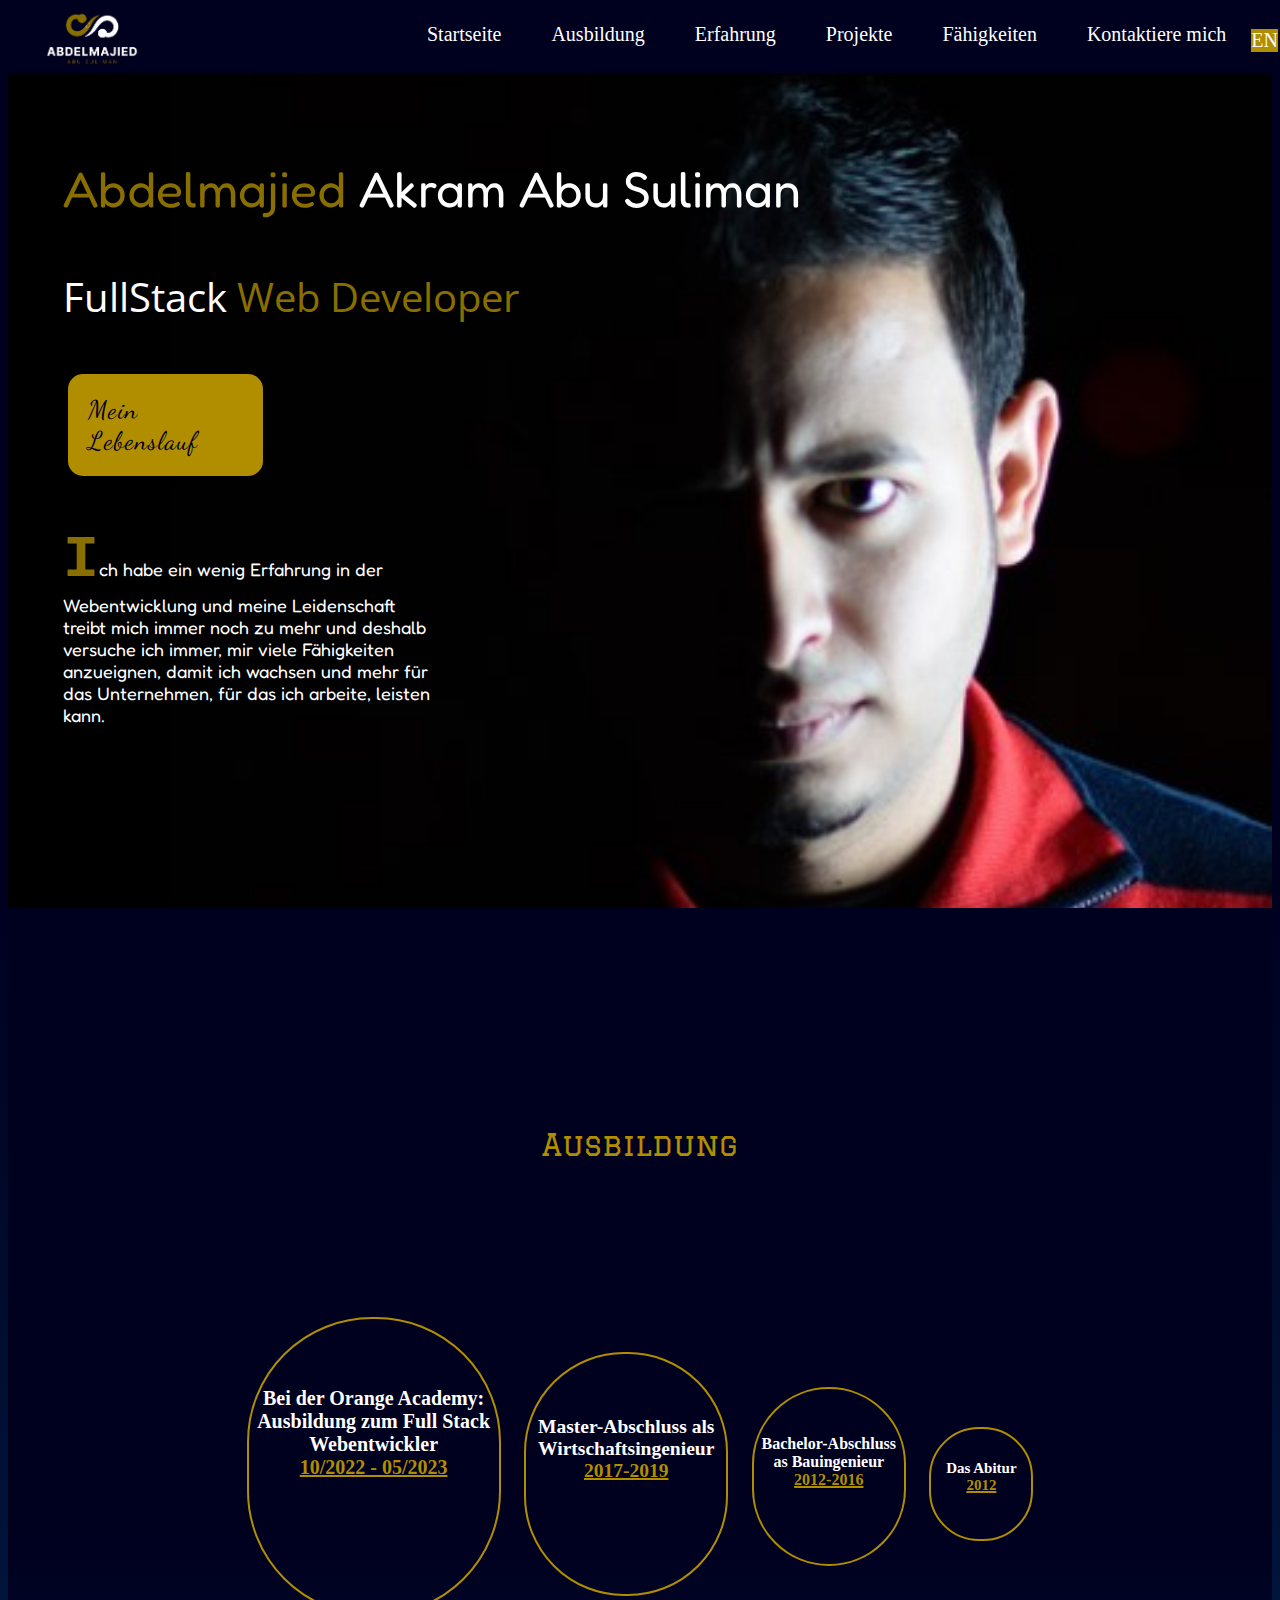
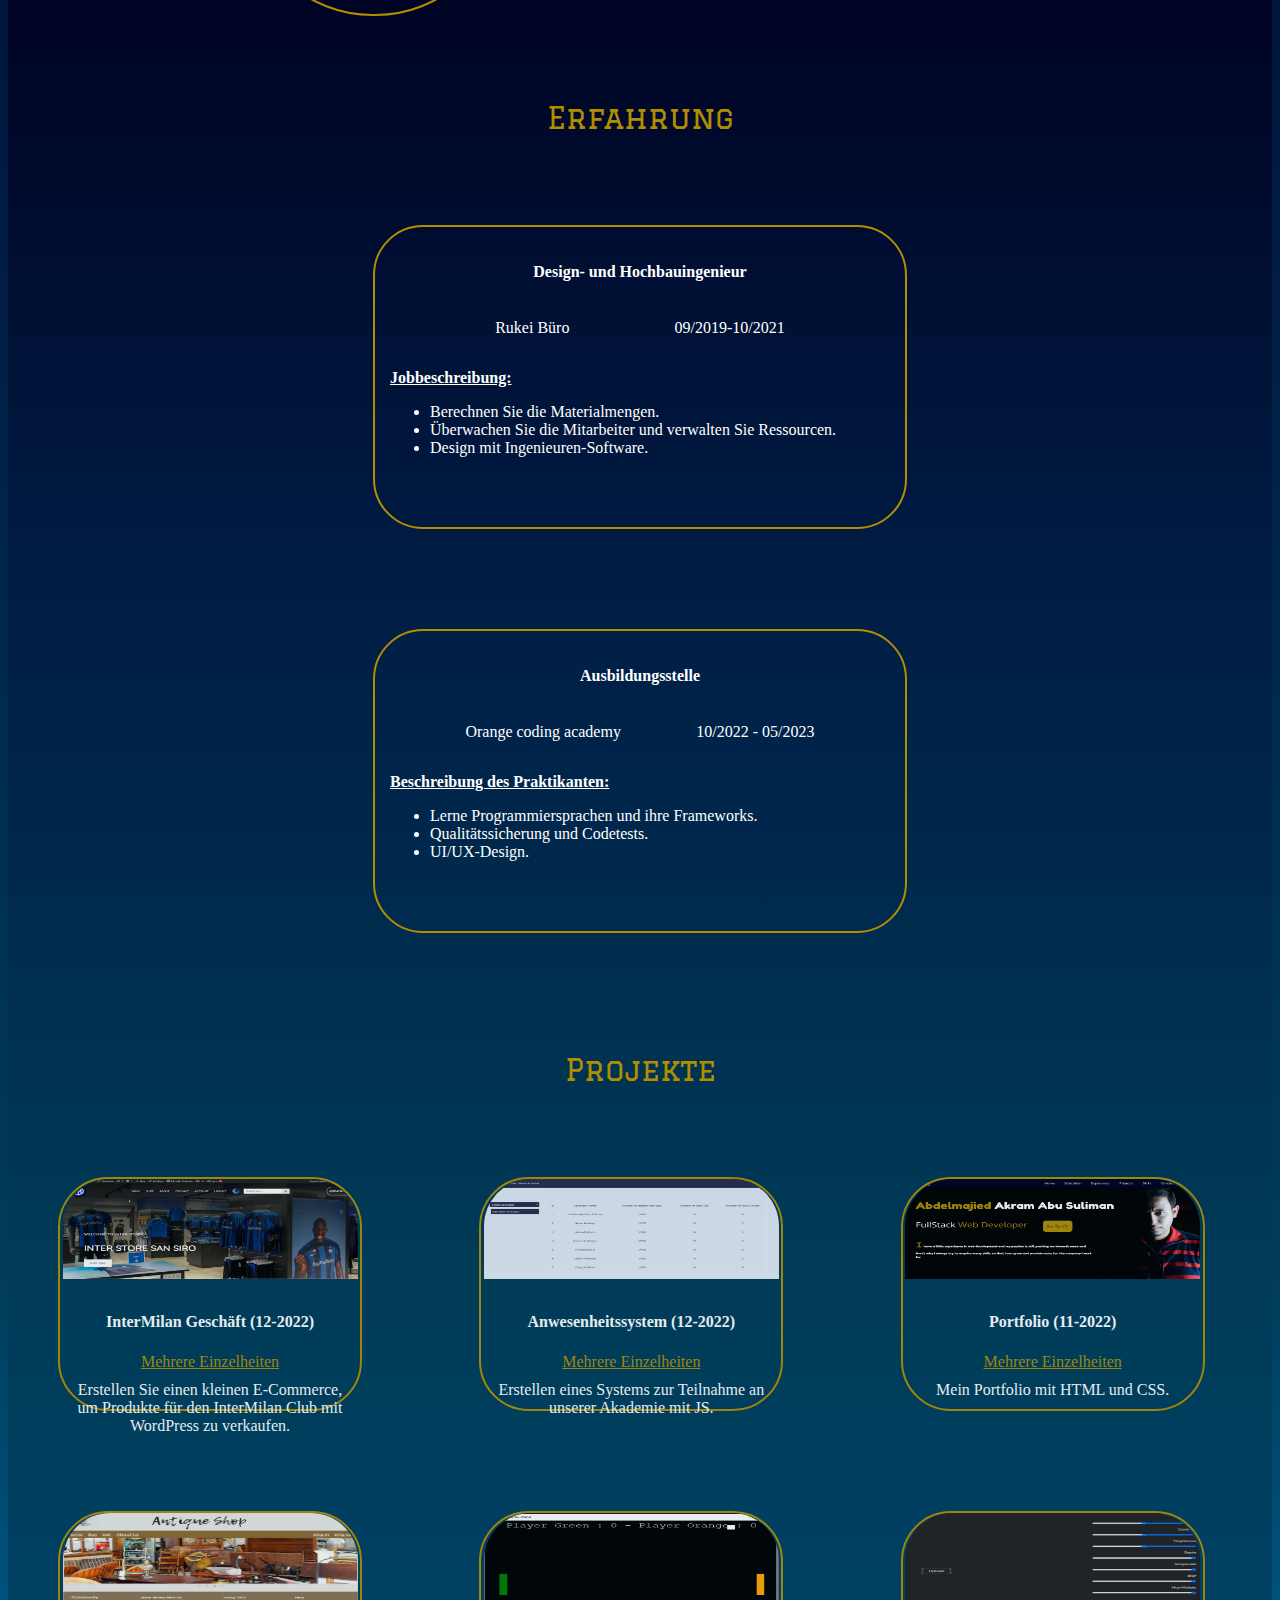
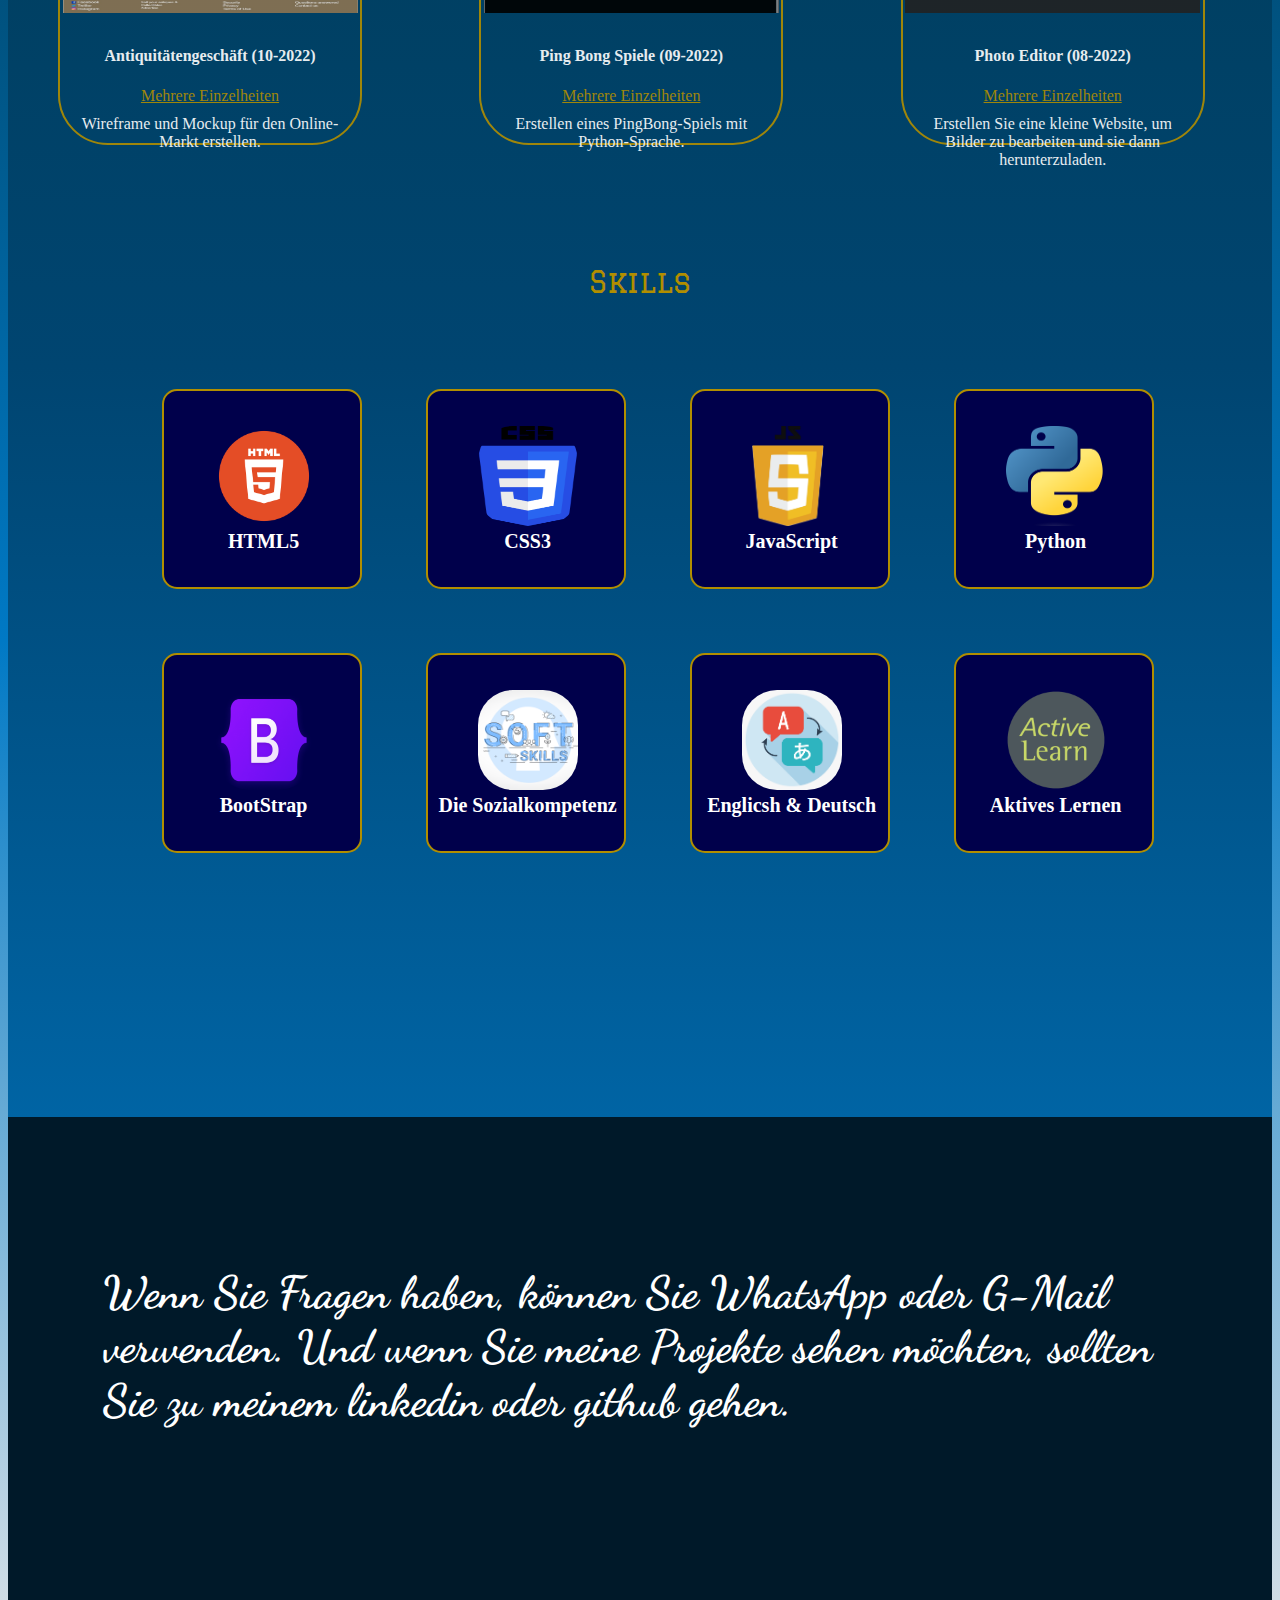
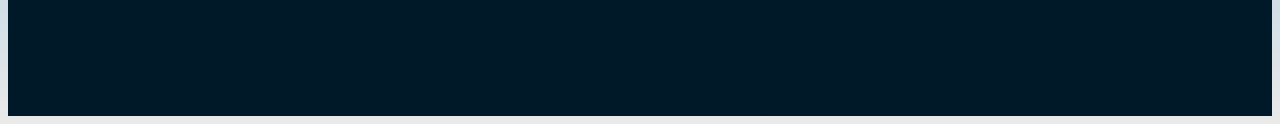
==== commit 54cf31ad: "My Portfolio" ====
--- a/Deutsch/deutsch-index.html
+++ b/Deutsch/deutsch-index.html
@@ -135,16 +135,16 @@
                     </p>
                 </div>
                 <div class="my-experience">
-                    <h4>Berufliche Stellung</h4>
+                    <h4>Ausbildungsstelle</h4>
                     <div class="flex-container">
-                        <p>Der Name der Firma</p>
-                        <p>von - bis</p>
-                    </div>
-                    <p><span class="job-description">Jobbeschreibung:</span>
+                        <p>Orange coding academy</p>
+                        <p>10/2022 - 05/2023</p>
+                    </div>
+                    <p><span class="job-description">Beschreibung des Praktikanten:</span>
                         <ul>
-                            <li>Lorem ipsum dolor sit amet.</li>
-                            <li>Lorem ipsum dolor sit amet consectetur.</li>
-                            <li>Lorem ipsum dolor sit.</li>
+                            <li>Lerne Programmiersprachen und ihre Frameworks.</li>
+                            <li>Qualitätssicherung und Codetests.</li>
+                            <li>UI/UX-Design.</li>
                         </ul>
                     </p>
                 </div>
@@ -157,7 +157,25 @@
             <br>
             <br>
             <div class="main-sections">Projekte</div>
-            <div class="flex-container">
+            <div class="grid-container-for-projects">
+                <div class="my-projects">
+                    <a href="https://github.com/abdelmajied94abusuliman/Fourth_Project" target="_blank"><img class="projects-images" src="../img/wordpress.png" alt="picture for website to make some editing on images"></a>
+                    <a href="https://github.com/abdelmajied94abusuliman/Fourth_Project" class="project-name" target="_blank"><h4>InterMilan Geschäft (12-2022)</h4></a>
+                    <a href="https://github.com/abdelmajied94abusuliman/Fourth_Project" target="_blank">Mehrere Einzelheiten</a>
+                    <p>Erstellen Sie einen kleinen E-Commerce, um Produkte für den InterMilan Club mit WordPress zu verkaufen.</p>
+                </div>
+                <div class="my-projects">
+                    <a href="https://abdelmajied94abusuliman.github.io/Third-Project/index.html" target="_blank"><img class="projects-images" src="../img/attendace-project.jpg" alt="picture for website to take attendace for students"></a>
+                    <a href="https://abdelmajied94abusuliman.github.io/Third-Project/index.html" class="project-name" target="_blank"><h4>Anwesenheitssystem (12-2022)</h4></a>
+                    <a href="https://abdelmajied94abusuliman.github.io/Third-Project/index.html" target="_blank">Mehrere Einzelheiten</a>
+                    <p>Erstellen eines Systems zur Teilnahme an unserer Akademie mit JS.</p>
+                </div>
+                <div class="my-projects">
+                    <a href="https://abdelmajied94abusuliman.github.io/Second_Project/" target="_blank"><img class="projects-images" src="../img/portfolio.jpg" alt="picture for my portfolio"></a>
+                    <a href="https://abdelmajied94abusuliman.github.io/Second_Project/" class="project-name" target="_blank"><h4>Portfolio (11-2022)</h4></a>
+                    <a href="https://abdelmajied94abusuliman.github.io/Second_Project/" target="_blank">Mehrere Einzelheiten</a>
+                    <p>Mein Portfolio mit HTML und CSS.</p>
+                </div>
                 <div class="my-projects">
                     <a href="https://miro.com/app/board/uXjVPOsy_uY=/?share_link_id=834791554856" target="_blank"><img class="projects-images" src="../img/AntiqueShop.jpg" alt="picture for website to sell and buy Antique online" target="_blank"></a>
                     <a href="https://miro.com/app/board/uXjVPOsy_uY=/?share_link_id=834791554856" class="project-name"><h4>Antiquitätengeschäft (10-2022)</h4></a>
--- a/style.css
+++ b/style.css
@@ -1,17 +1,21 @@
 /*                                             Let's make somehting for all desgin:                            */
 /*                                             Let's make somehting for all desgin:                            */
 
-
 * {
-    scroll-behavior: smooth;
+  scroll-behavior: smooth;
 }
 
 body {
-    background: rgb(0,0,31);
-    background: linear-gradient(180deg, rgba(0,0,31,1) 18%, rgba(0,29,69,1) 38%, rgba(0,60,88,1) 58%, rgb(0, 121, 197) 78%, rgb(234, 234, 234) 100%);
-}
-
-
+  background: rgb(0, 0, 31);
+  background: linear-gradient(
+    180deg,
+    rgba(0, 0, 31, 1) 18%,
+    rgba(0, 29, 69, 1) 38%,
+    rgba(0, 60, 88, 1) 58%,
+    rgb(0, 121, 197) 78%,
+    rgb(234, 234, 234) 100%
+  );
+}
 
 /*                                             Let's Design Header Now:                            */
 /*                                             Let's Design Header Now:                            */
@@ -19,1143 +23,1081 @@
 /*                                             Let's Design Header Now:                            */
 
 header {
-    width: 100%;
-    background-color: rgba(0,0,31,1);
-    display: flex;
-    justify-content: space-between;
-    font-size: 20px;
-    z-index: 999;
-    position: fixed;
+  width: 100%;
+  background-color: rgba(0, 0, 31, 1);
+  display: flex;
+  justify-content: space-between;
+  font-size: 20px;
+  z-index: 999;
+  position: fixed;
 }
 
 #my-logo img {
-    height: 60px;
-    margin-left: 35px;
+  height: 60px;
+  margin-left: 35px;
 }
 
 #for-small-screens {
-    display: none;
+  display: none;
 }
 
 .offcanvas-body {
-    background-color: #00001f;
+  background-color: #00001f;
 }
 
 .offcanvas-header {
-    background-color: #00001f;
+  background-color: #00001f;
 }
 
 .flex-container {
-    display: flex;
-    justify-content: space-around;
-}
-
-.nav-icon{
-    margin: 15px;
-    margin-right: 35px;
-    text-decoration: none;
-    color: white;
-    font-size: 20px;
+  display: flex;
+  justify-content: space-evenly;
+  flex-wrap: wrap;
+}
+
+.nav-icon {
+  margin: 15px;
+  margin-right: 35px;
+  text-decoration: none;
+  color: white;
+  font-size: 20px;
 }
 
 #du-en {
-    position: relative;
-    right: 10px;
-    margin: auto;
-    font-size: 20px;
-    background-color: rgb(177, 142, 0);
+  position: relative;
+  right: 10px;
+  margin: auto;
+  font-size: 20px;
+  background-color: rgb(177, 142, 0);
 }
 
 #du-en:hover {
-    text-decoration: underline;
-    color : rgba(0,0,31,1);
+  text-decoration: underline;
+  color: rgba(0, 0, 31, 1);
 }
 
 .nav-item:hover {
-    color: rgb(177, 142, 0) ;
+  color: rgb(177, 142, 0);
 }
 
 .btn-outline-success {
-    color: rgb(177, 142, 0);
-    border-color: rgb(177, 142, 0);
-}
-
-
+  color: rgb(177, 142, 0);
+  border-color: rgb(177, 142, 0);
+}
 
 /*                                             Let's Design Home Page Now:                            */
 /*                                             Let's Design Home Page Now:                            */
 /*                                             Let's Design Home Page Now:                            */
 /*                                             Let's Design Home Page Now:                            */
 
-
-
 #home {
-    height: 100vh;
+  height: 100vh;
+  background-image: url(img/MyPicture.JPG);
+  background-repeat: no-repeat;
+  background-size: cover;
+  background-attachment: fixed;
+}
+
+.name-job-objective {
+  padding-top: 50px;
+  margin-left: 55px;
+  width: 90%;
+  color: white;
+  font-family: "Fredoka One", "cursive", sans-serif, serif, "Times New Roman",
+    Times, serif;
+}
+
+#myname {
+  padding-top: 150px;
+  font-size: 65px;
+}
+
+#JobPosition {
+  font-family: "Open Sans", sans-serif;
+  font-size: 50px;
+  width: 600px;
+  display: inline-block;
+}
+
+#objective {
+  width: 60%;
+  font-size: 18px;
+}
+
+#call-button {
+  display: inline-block;
+  font-family: "Dancing Script", "cursive;", sans-serif;
+  text-decoration: none;
+  color: rgb(0, 0, 31);
+  letter-spacing: 1px;
+  margin-left: 50px;
+  margin-top: 50px;
+  font-weight: 400;
+  font-size: 1.6em;
+  background-color: rgb(177, 142, 0);
+  padding: 20px;
+  border-radius: 15px;
+  transition: 0.7s ease;
+}
+
+#call-button:hover {
+  background-color: rgb(217, 237, 255);
+  color: rgb(0, 0, 31);
+  transform: scale(1.1);
+}
+
+#section-gradient-color {
+  background: rgb(0, 0, 31);
+  background: linear-gradient(
+    180deg,
+    rgba(0, 0, 31, 1) 18%,
+    rgba(0, 29, 69, 1) 38%,
+    rgba(0, 60, 88, 1) 58%,
+    rgba(0, 69, 113, 1) 78%,
+    rgba(0, 100, 164, 1) 100%
+  );
+  background-size: cover;
+  background-position: center;
+  padding-top: 150px;
+  width: 100%;
+}
+
+/*                                             Let's Design Title of Sections Now:                            */
+/*                                             Let's Design Title of Sections Now:                            */
+
+.main-sections {
+  border-radius: 20px;
+  width: 250px;
+  height: 75px;
+  color: rgb(177, 142, 0);
+  text-align: center;
+  width: 350px;
+  margin: auto;
+  font-size: 30px;
+  padding-top: 15px;
+  font-family: "Graduate", "cursive", sans-serif;
+}
+
+/*                                             Let's Design Education Now:                            */
+/*                                             Let's Design Education Now:                            */
+/*                                             Let's Design Education Now:                            */
+/*                                             Let's Design Education Now:                            */
+
+#container-my-education-stages {
+  margin-top: 100px;
+  padding: 15px;
+}
+
+.stages-education {
+  border: 2px solid rgb(177, 142, 0);
+  text-align: center;
+  font-weight: bold;
+  transition: 0.7s ease;
+  color: white;
+}
+
+.stages-education:hover {
+  transform: scale(1.2);
+}
+
+.stages-education:hover .font-awesome {
+  color: rgb(218, 0, 138);
+}
+
+.stages-education > span {
+  text-decoration: underline;
+  text-decoration-thickness: 2px;
+  color: rgb(177, 142, 0);
+}
+
+.font-awesome {
+  color: white;
+  font-size: 18px;
+}
+
+#training {
+  height: 250px;
+  width: 250px;
+  border-radius: 125px;
+  font-size: 22px;
+  padding-top: 35px;
+  margin-left: 200px;
+}
+
+#master {
+  height: 200px;
+  width: 200px;
+  border-radius: 100px;
+  font-size: 21px;
+  padding-top: 10px;
+  margin-top: 35px;
+}
+
+#bachelor {
+  height: 150px;
+  width: 150px;
+  border-radius: 750px;
+  font-size: 18px;
+  padding-top: 18px;
+  margin-top: 70px;
+}
+
+#high-school {
+  height: 100px;
+  width: 100px;
+  border-radius: 50px;
+  font-size: 15px;
+  padding-top: 10px;
+  margin-right: 200px;
+  margin-top: 110px;
+}
+
+/*                                             Let's Design Experiences Now:                            */
+/*                                             Let's Design Experiences Now:                            */
+/*                                             Let's Design Experiences Now:                            */
+/*                                             Let's Design Experiences Now:                            */
+
+.my-experience {
+  margin: 50px;
+  padding: 15px;
+  width: 500px;
+  height: 300px;
+  border: 2px solid rgb(177, 142, 0);
+  color: rgb(255, 255, 255);
+  border-radius: 50px;
+}
+
+.job-description {
+  font-weight: bold;
+  text-decoration: underline;
+}
+
+/*                                             Let's Design Projects Now:                            */
+/*                                             Let's Design Projects Now:                            */
+/*                                             Let's Design Projects Now:                            */
+/*                                             Let's Design Projects Now:                            */
+
+h4 {
+  text-align: center;
+}
+
+.grid-container-for-projects {
+  display: grid;
+  grid-template-columns: 1fr 1fr 1fr;
+}
+
+.my-projects {
+  margin: 50px;
+  width: 27vw;
+  height: 53vh;
+  border: 2px solid rgb(177, 142, 0);
+  color: rgb(255, 255, 255);
+  border-radius: 50px;
+  transition: 0.7s ease;
+  opacity: 0.9;
+  text-align: center;
+}
+
+.my-projects:hover {
+  transform: scale(1.1);
+  box-shadow: 0px 0px 20px black;
+  opacity: 1;
+}
+
+.projects-images {
+  width: 27vw;
+  height: 33vh;
+  border-radius: 47px 47px 0px 0px;
+  margin-bottom: 3%;
+}
+
+.my-projects a {
+  color: rgb(177, 142, 0);
+}
+
+.project-name {
+  text-decoration: none;
+  color: white !important ;
+}
+
+.my-projects a:hover {
+  text-decoration: underline;
+  color: white;
+}
+
+.my-projects p {
+  margin: 10px;
+}
+
+/*                                             Let's Design Skills Now:                            */
+/*                                             Let's Design Skills Now:                            */
+/*                                             Let's Design Skills Now:                            */
+/*                                             Let's Design Skills Now:                            */
+
+#progress-container {
+  display: grid;
+  grid-template-columns: repeat(4, 200px);
+  grid-template-rows: 200px 200px 200px;
+  gap: 5vw;
+  padding-left: 15vw;
+  padding-top: 50px;
+}
+
+.progress-skills {
+  background-color: rgb(0, 0, 75);
+  border: 2px solid rgb(177, 142, 0);
+  border-radius: 15px;
+}
+
+.progress-skills a img {
+  margin-top: 35px;
+  margin-left: 50px;
+}
+
+.progress-skills a span {
+  display: block;
+  width: 200px;
+  text-align: center;
+}
+
+.skills-logo {
+  width: 100px;
+  height: 100px;
+  border-radius: 35px;
+  transition: 0.7s ease;
+}
+
+.my-skills {
+  font-size: 20px;
+  color: white;
+  font-weight: bold;
+  transition: 0.7s ease;
+}
+
+.progress-skills:hover {
+  transform: scale(1.1);
+}
+
+.anch-decoration {
+  text-decoration: none;
+}
+
+.dropdown-skills {
+  position: relative;
+  display: inline-block;
+}
+
+.dropdown-content-skills {
+  display: none;
+  position: absolute;
+  right: 0;
+  background-color: #f9f9f9;
+  min-width: 300px;
+  box-shadow: 0px 8px 16px 0px rgba(0, 0, 0, 0.2);
+  z-index: 1;
+}
+
+.dropdown-content-skills a {
+  color: rgb(177, 142, 0);
+  text-decoration: none;
+  display: inline-block;
+  position: relative;
+  width: 100%;
+}
+
+.partial-skills {
+  display: inline-block;
+  margin-left: -40px;
+}
+
+.icon-soft-skill {
+  position: relative;
+  bottom: 15px;
+  right: 40px;
+  display: inline;
+  width: 40px;
+  height: 40px;
+  border-radius: 20px;
+}
+
+.dropdown-content-skills a:hover {
+  background-color: rgb(0, 0, 31);
+}
+.dropdown-skills:hover .dropdown-content-skills {
+  display: block;
+}
+
+.grid-container {
+  display: grid;
+  grid-template-columns: 2fr 1fr 1fr 1fr 1fr 1fr;
+  margin: 70px;
+  font-size: 50px;
+}
+
+#grid-container-one-column {
+  display: grid;
+  grid-template-columns: 1fr;
+  gap: 25px;
+  margin: 50px;
+  font-size: 20px;
+  text-align: center;
+  display: none;
+}
+
+#skills .grid-container {
+  display: none;
+}
+
+/*                                             Let's Design Footer Now:                            */
+/*                                             Let's Design Footer Now:                            */
+/*                                             Let's Design Footer Now:                            */
+/*                                             Let's Design Footer Now:                            */
+
+#contact {
+  padding-bottom: 35px;
+  background: rgb(0, 25, 41);
+}
+
+#qoutes {
+  font-family: "Dancing Script", "cursive;", sans-serif;
+  font-size: 45px;
+  font-weight: bold;
+  color: #ffffff;
+  padding: 25px;
+  grid-row-start: 1;
+  grid-column-start: 1;
+  grid-column-end: 7;
+}
+
+.links {
+  transition: 0.7s ease;
+}
+
+#grid-container div i {
+  font-size: 27px;
+}
+
+.links:hover {
+  transform: scale(1.3);
+}
+
+.fa-whatsapp:hover {
+  color: rgb(0, 218, 0) !important;
+}
+
+.fa-envelope:hover {
+  color: rgb(218, 0, 138) !important;
+}
+
+.fa-linkedin:hover {
+  color: rgb(0, 128, 255) !important;
+}
+
+.fa-github:hover {
+  color: rgb(0, 0, 0);
+}
+
+/*                                            Make My Website Responsive :                                */
+/*                                            Make My Website Responsive :                                */
+/*                                            Make My Website Responsive :                                */
+/*                                            Make My Website Responsive :                                */
+
+@media screen and (min-device-width: 1331px) and (max-device-width: 1440px) {
+  #home {
+    min-height: 100vh;
     background-image: url(img/MyPicture.JPG);
     background-repeat: no-repeat;
     background-size: cover;
     background-attachment: fixed;
-}
-
-.name-job-objective {
-    padding-top: 50px;
-    margin-left: 55px;
-    width: 90%;
-    color: white;
-    font-family: 'Fredoka One', 'cursive', sans-serif, serif, 'Times New Roman', Times, serif;
-}
-
-#myname {  
-    padding-top: 150px;
-    font-size: 65px;
-}
-
-#JobPosition {
-    font-family: 'Open Sans', sans-serif;
+  }
+}
+
+@media screen and (max-device-width: 1330px) {
+  #home {
+    min-height: 100vh;
+    background-image: url(img/ForSmallScreen.jpg);
+    background-repeat: no-repeat;
+    background-size: cover;
+    background-attachment: fixed;
+  }
+
+  #myname {
     font-size: 50px;
-    width: 600px;
-    display: inline-block;
-}
-
-#objective {
-    width: 60%;
-    font-size: 18px;
-}
-
-#call-button{
-    display: inline-block;
-    font-family: 'Dancing Script', 'cursive;', sans-serif;
-    text-decoration: none;
-    color: rgb(0,0,31);
-    letter-spacing: 1px;
-    margin-left: 50px;
+  }
+
+  #JobPosition {
+    font-size: 40px;
+  }
+
+  #call-button {
+    margin-left: 60px;
     margin-top: 50px;
-    font-weight: 400;
-    font-size: 1.6em;
-    background-color:  rgb(177, 142, 0);
-    padding: 20px;
-    border-radius: 15px;
-    transition: 0.7s ease;
-}
-
-#call-button:hover{
-    background-color: rgb(217, 237, 255); 
-    color: rgb(0,0,31); 
-    transform: scale(1.1);  
-}
-
-#section-gradient-color {
-    background: rgb(0,0,31);
-    background: linear-gradient(180deg, rgba(0,0,31,1) 18%, rgba(0,29,69,1) 38%, rgba(0,60,88,1) 58%, rgba(0,69,113,1) 78%, rgba(0,100,164,1) 100%);
-    background-size: cover;
-    background-position: center;
-    padding-top: 150px;
-    width: 100%;
-}
-
-
-/*                                             Let's Design Title of Sections Now:                            */
-/*                                             Let's Design Title of Sections Now:                            */
-
-
-.main-sections {
-    border-radius: 20px;
-    width: 250px;
-    height: 75px;
-    color: rgb(177, 142, 0);
-    text-align: center;
-    width: 350px;
-    margin: auto;  
-    font-size: 30px;
-    padding-top: 15px;
-    font-family: 'Graduate', 'cursive', sans-serif;
-}
-
-
-/*                                             Let's Design Education Now:                            */
-/*                                             Let's Design Education Now:                            */
-/*                                             Let's Design Education Now:                            */
-/*                                             Let's Design Education Now:                            */
-
-
-#container-my-education-stages {
-    margin-top: 100px;
-    padding: 15px;
-
-}
-
-.stages-education {
-    border: 2px solid rgb(177, 142, 0);
-    text-align: center;
-    font-weight: bold;
-    transition: 0.7s ease;
-    color: white;
-}
-
-.stages-education:hover {
-    transform: scale(1.2);
-}
-
-.stages-education:hover .font-awesome  {
-    color: rgb(218, 0, 138);
-}
-
-.stages-education > span {
-    text-decoration: underline;
-    text-decoration-thickness: 2px;
-    color: rgb(177, 142, 0);
-}
-
-.font-awesome {
-    color: white; 
-    font-size: 18px;
-}
-
-#training {
-    height: 250px;
-    width: 250px;
-    border-radius: 125px;
-    font-size: 22px;
-    padding-top: 35px; 
-    margin-left: 200px;
-}
-
-#master {
-    height: 200px;
-    width: 200px;
-    border-radius: 100px;
-    font-size: 21px;
-    padding-top: 10px;
-    margin-top: 35px; 
-}
-
-#bachelor {
-    height: 150px;
-    width: 150px;
-    border-radius: 750px;
-    font-size: 18px;
-    padding-top: 18px;
-    margin-top: 70px; 
-}
-
-
-#high-school {
-    height: 100px;
-    width: 100px;
-    border-radius: 50px;
-    font-size: 15px;
-    padding-top: 10px;
-    margin-right: 200px;
-    margin-top: 110px; 
-}
-
-
-
-/*                                             Let's Design Experiences Now:                            */
-/*                                             Let's Design Experiences Now:                            */
-/*                                             Let's Design Experiences Now:                            */
-/*                                             Let's Design Experiences Now:                            */
-
-
-
-.my-experience{
+    display: block;
+    width: 155px;
+  }
+
+  #objective {
+    width: 30%;
+  }
+
+  .my-experience {
+    height: 30vh;
+  }
+
+  .my-projects {
     margin: 50px;
-    padding: 15px;
-    width: 500px;
-    height: 300px;
-    border: 2px solid rgb(177, 142, 0);
-    color: rgb(255, 255, 255);
-    border-radius: 50px;
-}
-
-.job-description {
-    font-weight: bold;
-    text-decoration: underline;
-}
-
-
-
-/*                                             Let's Design Projects Now:                            */
-/*                                             Let's Design Projects Now:                            */
-/*                                             Let's Design Projects Now:                            */
-/*                                             Let's Design Projects Now:                            */
-
-
-
-h4 {
-    text-align: center;
-}
-
-.my-projects{
-    margin: 50px;
-    width: 33vw;
-    height: 53vh;
+    width: 300px;
+    height: 230px;
     border: 2px solid rgb(177, 142, 0);
     color: rgb(255, 255, 255);
     border-radius: 50px;
     transition: 0.7s ease;
     opacity: 0.9;
     text-align: center;
-}
-
-.my-projects:hover {
-    transform: scale(1.1);
-    box-shadow: 0px 0px 20px black;
-    opacity: 1;
-}
-
-.projects-images {
-    width: 27vw;
-    height: 33vh;
+  }
+
+  .projects-images {
+    width: 295px;
+    height: 100px;
     border-radius: 47px 47px 0px 0px;
-    margin-bottom: 3%;
-}
-
-.my-projects a {
-    color: rgb(177, 142, 0);
-}
-
-
-.project-name {
-    text-decoration: none;
-    color: white !important ;
-}
-
-.my-projects a:hover{
-    text-decoration: underline;
-    color: white;
-}
-
-.my-projects p {
-    margin: 10px;
-}
-
-
-
-/*                                             Let's Design Skills Now:                            */
-/*                                             Let's Design Skills Now:                            */
-/*                                             Let's Design Skills Now:                            */
-/*                                             Let's Design Skills Now:                            */
-
-
-
-#progress-container {
+  }
+
+  #progress-container {
     display: grid;
     grid-template-columns: repeat(4, 200px);
     grid-template-rows: 200px 200px 200px;
     gap: 5vw;
-    padding-left: 15vw;
+    padding-left: 12vw;
     padding-top: 50px;
-}
-
-.progress-skills {
-    background-color: rgb(0, 0, 75) ;
-    border: 2px solid rgb(177, 142, 0) ;
-    border-radius: 15px;
-}
-
-.progress-skills a img {
+  }
+}
+
+@media screen and (max-device-width: 1200px) {
+  .name-job-objective {
+    position: relative;
+    bottom: 65px;
+  }
+
+  #myname {
+    font-size: 45px;
+  }
+
+  #objective {
+    font-size: 12px;
+  }
+
+  #education .flex-container .stages-education {
+    margin-left: auto;
+    margin-right: auto;
+  }
+
+  .my-experience {
+    height: 35vh;
+  }
+
+  #projects .flex-container .my-projects {
+    margin-left: auto;
+    margin-right: auto;
+  }
+
+  #progress-container {
+    display: grid;
+    grid-template-columns: repeat(4, 200px);
+    grid-template-rows: 200px 200px 200px;
+    gap: 5vw;
+    padding-left: 5vw;
+    padding-top: 50px;
+  }
+}
+
+@media screen and (max-device-width: 1010px) {
+  #myname {
+    font-size: 40px;
+  }
+
+  #JobPosition {
+    font-size: 30px;
+  }
+
+  .my-experience {
+    height: 30vh;
+  }
+}
+
+@media screen and (max-device-width: 950px) {
+  .nav-icon,
+  #du-en {
+    font-size: 18px;
+  }
+
+  #myname {
+    font-size: 35px;
+  }
+
+  #JobPosition {
+    font-size: 25px;
+  }
+
+  #projects .flex-container {
+    width: 94%;
+    flex-wrap: wrap;
+    justify-content: space-around;
+    margin-left: auto;
+    margin-right: auto;
+  }
+}
+
+@media screen and (max-device-width: 913px) {
+  #objective {
+    font-size: 25px;
+    margin-top: 25px;
+  }
+
+  .my-experience {
+    height: 20vh;
+  }
+
+  #progress-container {
+    display: grid;
+    grid-template-columns: repeat(3, 200px);
+    grid-template-rows: 200px 200px 200px;
+    gap: 5vw;
+    padding-left: 13vw;
+    padding-top: 50px;
+    padding-bottom: 150px;
+  }
+}
+
+@media screen and (max-device-width: 870px) {
+  .nav-icon,
+  #du-en {
+    margin-right: 15px;
+    font-size: 16px;
+  }
+
+  #myname {
+    width: 50%;
+  }
+
+  #JobPosition {
+    width: 50%;
+  }
+
+  #call-button {
+    font-size: 18px;
+    width: 125px;
+  }
+}
+
+@media screen and (max-device-width: 820px) {
+  .my-experience {
+    height: 30vh;
+  }
+
+  #progress-container {
+    display: grid;
+    grid-template-columns: repeat(3, 200px);
+    grid-template-rows: 200px 200px 200px;
+    gap: 5vw;
+    padding-left: 9vw;
+    padding-top: 50px;
+    padding-bottom: 150px;
+  }
+}
+
+@media screen and (max-device-width: 795px) {
+  .name-job-objective {
+    position: relative;
+    right: 35px;
+    bottom: 65px;
+  }
+
+  #call-button {
+    padding: 10px;
+    font-size: 18px;
+    width: 115px;
+    margin-top: 30px;
+    margin-bottom: 20px;
+  }
+
+  #objective {
+    font-size: 15px;
+  }
+
+  #objective span {
+    font-size: 35px !important;
+  }
+}
+
+@media screen and (max-device-width: 790px) {
+  #call-button {
+    font-size: 18px;
+    width: 115px;
+    margin-top: 0px;
+    margin-bottom: 40px;
+  }
+
+  .my-experience {
+    height: 35vh;
+  }
+
+  #progress-container {
+    display: grid;
+    grid-template-columns: repeat(3, 200px);
+    grid-template-rows: 200px 200px 200px;
+    gap: 5vw;
+    padding-left: 7vw;
+    padding-top: 50px;
+    padding-bottom: 150px;
+  }
+}
+
+@media screen and (max-device-width: 744px) {
+  .my-experience {
+    height: 45vh;
+  }
+}
+
+@media screen and (max-device-width: 730px) {
+  #education .flex-container {
+    flex-direction: column;
+  }
+
+  #education .flex-container .stages-education {
+    margin-bottom: 15px;
+  }
+
+  #skills #progress-container {
+    display: none;
+  }
+
+  #skills .grid-container {
+    display: grid;
+    grid-template-columns: 1fr;
+    gap: 20px;
+    position: relative;
+    right: 90px;
+    font-size: 15px;
+    padding-bottom: 200px;
+    margin-bottom: -25px;
+  }
+}
+
+@media screen and (max-device-width: 712px) {
+  .nav-icon {
+    margin-top: 20px;
+    margin-right: 15px;
+    font-size: 11px;
+  }
+
+  #call-button {
+    font-size: 12px;
+    width: 80px;
+    margin-left: 10px;
+    margin-top: -45px;
+  }
+
+  .my-experience {
+    height: 50vh;
+  }
+}
+
+@media screen and (max-device-width: 665px) {
+  #objective {
+    font-size: 12px;
+  }
+
+  #qoutes {
+    font-size: 30px;
+  }
+}
+
+@media screen and (max-device-width: 654px) {
+  .my-experience {
+    height: 55vh;
+  }
+}
+
+@media screen and (max-device-width: 600px) {
+  #flex-container-column {
+    flex-direction: column;
+    width: 94vw;
+    flex-wrap: nowrap;
+    margin-right: 50px;
+    margin-bottom: 500px;
+    height: 40vh;
+  }
+
+  .navbar-large-screen {
+    display: none;
+  }
+
+  #for-small-screens {
+    display: block;
+  }
+
+  .bg-dark {
+    --bs-bg-opacity: 1;
+    background-color: #00001f !important;
+    height: 60px;
+  }
+
+  .navbar-collapse {
+    background-color: #00001f !important;
+    width: 200px;
+    padding-left: 15px;
+    border: #00001f;
+  }
+
+  .navbar-toggler {
+    background-color: rgb(137, 110, 0);
+  }
+
+  li:hover {
+    text-decoration: underline;
+    background-color: rgb(137, 110, 0);
+  }
+
+  #grid-container-one-column i {
+    margin-left: 30px;
+  }
+
+  #skills .grid-container {
+    padding-left: 75px;
+  }
+
+  #contact-with-me {
+    font-size: 22px;
+  }
+}
+
+@media screen and (max-device-width: 545px) {
+  #high-school {
+    margin-top: 55px;
+  }
+
+  #flex-container-column {
+    margin-top: 250px;
+  }
+
+  #grid-container-one-column i {
+    margin-left: 5px;
+  }
+
+  #flex-container-column .my-experience {
+    width: 400px;
+    margin-left: 70px;
+  }
+
+  #projects {
+    position: relative;
+    bottom: 250px;
+  }
+
+  #skills {
+    position: relative;
+    bottom: 200px;
+  }
+
+  .progress-skills a img {
     margin-top: 35px;
-    margin-left: 50px;
-}
-
-.progress-skills a span {
+    margin-left: 55px;
+  }
+
+  #skills .grid-container {
+    padding-bottom: 20px;
+    position: relative;
+    left: 5vw;
+    width: 50%;
+  }
+
+  .progress-skills a {
+    position: relative;
+    bottom: 16px;
+  }
+}
+
+@media screen and (max-device-width: 500px) {
+  .name-job-objective {
+    position: absolute;
+    position: relative;
+    right: 50px;
+  }
+
+  #JobPosition {
+    font-size: 20px;
+  }
+
+  #objective {
+    font-size: 10px;
+  }
+}
+
+@media screen and (max-device-width: 467px) {
+  #grid-container-one-column i {
+    margin-left: 0px;
+  }
+
+  .grid-container div span {
+    font-size: 15px;
+  }
+
+  #contact .grid-container {
+    display: none;
+  }
+
+  #grid-container-one-column {
     display: block;
-    width : 200px;
-    text-align: center;
-}
-
-.skills-logo {
-    width: 100px;
-    height: 100px;
-    border-radius: 35px;
-    transition: 0.7s ease;
-}
-
-.my-skills {
-    font-size: 20px;
-    color: white;
-    font-weight: bold;
-    transition: 0.7s ease;
-}
-
-.progress-skills:hover {
-    transform: scale(1.1);
-}
-
-.anch-decoration {
-    text-decoration: none;
-}
-      
-.dropdown-skills {
-    position: relative;
-    display: inline-block;
-}
-      
-.dropdown-content-skills {
-    display: none;
-    position: absolute;
-    right: 0;
-    background-color: #f9f9f9;
-    min-width: 300px;
-    box-shadow: 0px 8px 16px 0px rgba(0,0,0,0.2);
-    z-index: 1;
-}
-      
-.dropdown-content-skills a {
-    color: rgb(177, 142, 0);
-    text-decoration: none;
-    display: inline-block;
-    position: relative;
-    width: 100%;
-}
-
-.partial-skills {
-    display: inline-block;
-    margin-left: -40px;
-}
-
-.icon-soft-skill {
-    position: relative;
-    bottom: 15px;
-    right: 40px;
-    display: inline;
+  }
+
+  #grid-container-one-column i {
+    margin-top: 20px;
+  }
+
+  #grid-container-one-column div a {
+    font-size: 35px;
+  }
+
+  #flex-container-column .my-experience {
+    width: 340px;
+  }
+
+  #flex-container-column .my-experience {
+    width: 300px;
+    margin-left: 70px;
+    height: 60vh;
+  }
+
+  #projects {
+    position: relative;
+    top: 150px;
+  }
+
+  #skills {
+    position: relative;
+    top: 140px;
+  }
+
+  .skills-logo {
     width: 40px;
     height: 40px;
     border-radius: 20px;
-}
-        
-.dropdown-content-skills a:hover {background-color: rgb(0,0,31);}
-.dropdown-skills:hover .dropdown-content-skills {display: block;}
-
-
-.grid-container {
-    display: grid;
-    grid-template-columns: 2fr 1fr 1fr 1fr 1fr 1fr;
-    margin: 70px;
-    font-size: 50px;
-}
-
-#grid-container-one-column {
+  }
+
+  #contact {
+    text-align: center;
+    margin-top: 25px;
+  }
+}
+
+@media screen and (max-device-width: 415px) {
+  #projects {
+    margin-top: -390px;
+  }
+
+  #skills .grid-container {
     display: grid;
     grid-template-columns: 1fr;
-    gap: 25px;
-    margin: 50px;
-    font-size: 20px;
-    text-align: center;
-    display: none;
-}
-
-#skills .grid-container {
-    display: none;
-}
-
-
-
-/*                                             Let's Design Footer Now:                            */
-/*                                             Let's Design Footer Now:                            */
-/*                                             Let's Design Footer Now:                            */
-/*                                             Let's Design Footer Now:                            */
-
-
-
-#contact {
-    padding-bottom: 35px;
-    background: rgb(0, 25, 41);
-}
-
-
-#qoutes {
-    font-family: 'Dancing Script', 'cursive;', sans-serif;
-    font-size: 45px;
-    font-weight: bold;
-    color: #ffffff;
-    padding: 25px;
-    grid-row-start: 1;
-    grid-column-start: 1;
-    grid-column-end: 7;
-}
-
-.links {
-    transition: 0.7s ease;
-} 
-
-
-#grid-container div i {
-    font-size: 27px;
-}
-
-.links:hover{
-    transform: scale(1.3);
-}
-
-.fa-whatsapp:hover {
-    color: rgb(0, 218, 0) !important;
-}
-
-.fa-envelope:hover {
-    color: rgb(218, 0, 138) !important;
-}
-
-.fa-linkedin:hover {
-    color: rgb(0, 128, 255) !important;
-}
-
-.fa-github:hover {
-    color: rgb(0, 0, 0);
-}
-
-
-
-/*                                            Make My Website Responsive :                                */
-/*                                            Make My Website Responsive :                                */
-/*                                            Make My Website Responsive :                                */
-/*                                            Make My Website Responsive :                                */
-
-
-
-@media screen and (min-device-width:1331px) and (max-device-width:1440px) {
-
-    #home {
-        min-height: 100vh;
-        background-image: url(img/MyPicture.JPG);
-        background-repeat: no-repeat;
-        background-size: cover;
-        background-attachment: fixed;
-    }
-    
-}
-
-@media screen and (max-device-width:1330px) {
-
-    #home {
-            min-height: 100vh;
-            background-image: url(img/ForSmallScreen.jpg);
-            background-repeat: no-repeat;
-            background-size: cover;
-            background-attachment: fixed;
-    }
-
-    #myname {
-        font-size: 50px;
-    }
-
-    #JobPosition {
-        font-size: 40px;
-    }
-
-    #call-button {
-        margin-left: 60px;
-        margin-top: 50px;
-        display: block;
-        width: 155px;
-    }
-
-    #objective {
-        width: 30%;
-    }
-
-    .my-experience {
-        height: 30vh;
-    } 
-
-    .my-projects{
-        margin: 50px;
-        width: 300px;
-        height: 230px;
-        border: 2px solid rgb(177, 142, 0);
-        color: rgb(255, 255, 255);
-        border-radius: 50px;
-        transition: 0.7s ease;
-        opacity: 0.9;
-        text-align: center;
-    }
-    
-    .projects-images {
-        width: 295px;
-        height: 100px;
-        border-radius: 47px 47px 0px 0px;
-    } 
-
-    #progress-container {
-        display: grid;
-        grid-template-columns: repeat(4, 200px);
-        grid-template-rows: 200px 200px 200px;
-        gap: 5vw;
-        padding-left: 12vw;
-        padding-top: 50px;
-    }
-    
-}
-
-@media screen and (max-device-width:1200px) {
-
-    .name-job-objective {
-        position: relative;
-        bottom: 65px;
-    }
-
-    #myname {
-        font-size: 45px;
-    }
-
-    #objective {
-        font-size: 12px;
-    }
-
-    #education .flex-container .stages-education {
-        margin-left: auto;
-        margin-right:auto ;
-    }
-
-    .my-experience {
-        height: 35vh;
-    }
-
-    #projects .flex-container .my-projects {
-        margin-left: auto;
-        margin-right:auto ;
-    }
-
-    #progress-container {
-        display: grid;
-        grid-template-columns: repeat(4, 200px);
-        grid-template-rows: 200px 200px 200px;
-        gap: 5vw;
-        padding-left: 5vw;
-        padding-top: 50px;
-    } 
-
-}
-
-@media screen and (max-device-width:1010px) {
-
-    #myname {
-        font-size: 40px;
-    }
-
-    #JobPosition {
-        font-size: 30px;
-    }
-
-    .my-experience {
-        height: 30vh;
-    }
-
-}
-
-@media screen and (max-device-width:950px) {
-
-    .nav-icon, #du-en {
-        font-size: 18px;
-    }
-
-    #myname {
-        font-size: 35px;
-    }
-
-    #JobPosition {
-        font-size: 25px;
-    }
-
-    #projects .flex-container{
-        width: 94%;
-        flex-wrap: wrap;
-        justify-content: space-around;
-        margin-left: auto;
-        margin-right:auto ;
-    }
-
-}
-
-@media screen and (max-device-width:913px) {
-
-
-    #objective {
-        font-size: 25px;
-        margin-top: 25px;
-    }
-
-    .my-experience {
-        height: 20vh;
-    }
-
-    #progress-container {
-        display: grid;
-        grid-template-columns: repeat(3, 200px);
-        grid-template-rows: 200px 200px 200px;
-        gap: 5vw;
-        padding-left: 13vw;
-        padding-top: 50px;
-        padding-bottom: 150px;
-    } 
-
-}
-
-
-@media screen and (max-device-width:870px) {
-
-    .nav-icon, #du-en {
-        margin-right: 15px;
-        font-size: 16px;
-    }
-
-    #myname {  
-        width: 50%;
-    }
-    
-    #JobPosition {
-        width: 50%;
-    }
-
-    #call-button {
-        font-size: 18px;
-        width: 125px;
-    }
-
-
-}
-
-@media screen and (max-device-width:820px) {
-
-    .my-experience {
-        height: 30vh;
-
-    }
-
-    #progress-container {
-        display: grid;
-        grid-template-columns: repeat(3, 200px);
-        grid-template-rows: 200px 200px 200px;
-        gap: 5vw;
-        padding-left: 9vw;
-        padding-top: 50px;
-        padding-bottom: 150px;
-    } 
-
-}
-
-
-@media screen and (max-device-width:795px) {
-
-
-    .name-job-objective {
-        position: relative;
-        right: 35px;
-        bottom: 65px;
-    }
-
-    #call-button {
-        padding: 10px;
-        font-size: 18px;
-        width: 115px;
-        margin-top: 30px;
-        margin-bottom: 20px;
-    }
-
-    #objective {
-        font-size: 15px;
-    }
-
-    #objective span {
-        font-size: 35px !important;
-    }
-
-}
-
-@media screen and (max-device-width:790px) {
-
-    #call-button {
-        font-size: 18px;
-        width: 115px;
-        margin-top: 0px ;
-        margin-bottom: 40px;
-    }
-
-    .my-experience {
-        height: 35vh;
-    }
-
-    #progress-container {
-        display: grid;
-        grid-template-columns: repeat(3, 200px);
-        grid-template-rows: 200px 200px 200px;
-        gap: 5vw;
-        padding-left: 7vw;
-        padding-top: 50px;
-        padding-bottom: 150px;
-    } 
-
-}
-
-@media screen and (max-device-width:744px) {
-
-    .my-experience {
-        height: 45vh;
-    }
-
-}
-
-@media screen and (max-device-width:730px) {
-
-
-    #education .flex-container {
-        flex-direction: column;
-    }
-
-    #education .flex-container .stages-education {
-        margin-bottom: 15px;
-    }
-
-    #skills #progress-container {
-        display: none;
-    }
-
-    #skills .grid-container {
-        display: grid;
-        grid-template-columns: 1fr;
-        gap: 20px;
-        position: relative;
-        right: 90px;
-        font-size: 15px;
-        padding-bottom: 200px;
-        margin-bottom: -25px;
-    }
-
-}
-
-@media screen and (max-device-width:712px) {
-
-    .nav-icon {
-        margin-top: 20px;
-        margin-right: 15px;
-        font-size: 11px;
-    }
-
-    #call-button {
-        font-size: 12px;
-        width: 80px;
-        margin-left: 10px;
-        margin-top: -45px;
-    }
-
-    .my-experience {
-        height: 50vh;
-    }
-}
-
-
-@media screen and (max-device-width:665px) {
-
-
-    #objective {
-        font-size: 12px;
-    }
-
-    #qoutes {
-        font-size: 30px;
-    }
-
-}
-
-@media screen and (max-device-width:654px) {
-
-    .my-experience {
-        height: 55vh;
-    }
-
-}
-
-
-@media screen and (max-device-width:600px) {
-
-    #flex-container-column{
-        flex-direction: column;
-        width: 94vw;
-        flex-wrap: nowrap;
-        margin-right: 50px;
-        margin-bottom: 500px;
-        height: 40vh;
-    }
-
-    .navbar-large-screen {
-        display: none;
-    }
-
-    #for-small-screens {
-        display: block;
-    }
-
-    .bg-dark {
-        --bs-bg-opacity: 1;
-        background-color: #00001f !important;
-        height : 60px;
-    }
-
-    .navbar-collapse {
-        background-color: #00001f !important;
-        width: 200px;
-        padding-left: 15px;
-        border: #00001f;
-    }
-
-    .navbar-toggler {
-        background-color: rgb(137, 110, 0);
-    }
-
-    li:hover {
-        text-decoration: underline;
-        background-color: rgb(137, 110, 0);
-    }
-
-    #grid-container-one-column i {
-        margin-left: 30px;
-    }
-
-    #skills .grid-container {
-        padding-left: 75px;
-     }
-
-    #contact-with-me {
-        font-size: 22px;
-    }
-
-}    
-
-@media screen and (max-device-width:545px) {
-
-    #high-school {
-        margin-top: 55px;
-    }
-
-    #flex-container-column {
-        margin-top: 250px;
-    }
-
-    #grid-container-one-column i {
-        margin-left: 5px;
-    }
-
-    #flex-container-column .my-experience {
-        width: 400px;
-        margin-left: 70px;
-    }
-
-    #projects {
-        position: relative;
-        bottom: 250px;
-    }
-
-    #skills {
-        position: relative;
-        bottom: 200px;
-    }
-
-    #skills .grid-container {
-        padding-bottom: 20px;
-        position: relative;
-        left: 5vw;
-        width: 50%;
-    }
-
-    .progress-skills a {
-        position: relative;
-        bottom: 16px;
-    }
-
-}
-
-@media screen and (max-device-width:500px) {
-
-    .name-job-objective {
-        position: absolute;
-        position: relative;
-        right: 50px;
-    }
-
-    #JobPosition {
-        font-size: 20px;
-    }
-
-    #objective {
-        font-size: 10px;
-    }
-
-
-}
-
-@media screen and (max-device-width:467px) {
-
-    #grid-container-one-column i {
-        margin-left: 0px;
-    }
-
-    .grid-container div span {
-        font-size: 15px;
-    }
-
-    #contact .grid-container {
-        display: none;
-    }
-
-    #grid-container-one-column {
-        display: block;
-    }
-
-    #grid-container-one-column i {
-        margin-top: 20px;
-    }
-
-    #grid-container-one-column div a {
-        font-size: 35px;
-    }
-
-    #flex-container-column .my-experience {
-        width: 340px;
-    }
-
-    #flex-container-column .my-experience {
-        width: 300px;
-        margin-left: 70px;
-        height: 60vh;
-    }
-
-    #projects {
-        position: relative;
-        top: 150px;
-    }
-
-    #skills {
-        position: relative;
-        top: 140px;
-    }
-
-    .skills-logo {
-        width: 40px;
-        height: 40px;
-        border-radius: 20px;
-    }
-
-    #contact {
-        text-align: center;
-        margin-top: 25px;
-    }
-
-}
-
-
-@media screen and (max-device-width:415px) {
-
-    #projects {
-        margin-top: -390px;
-    }
-
-    #skills .grid-container {
-        display: grid;
-        grid-template-columns: 1fr;
-        gap: 20px;
-        position: relative;
-        left: -30px;
-        font-size: 15px;
-        padding-bottom: 200px;
-        margin-bottom: -25px;
-    }
-
-    .progress-skills a img {
-        width: 80px;
-        height: 80px;
-        border-radius: 40px;
-    }
-
-}
-
-@media screen and (max-device-width:400px) {
-
-    #flex-container-column .my-experience {
-        margin-left: 40px;
-    }
-
-    #skills .grid-container {
-        padding-left: 60px;
-    }
-
-
-}
-
-@media screen and (min-device-width:281px) and (max-device-width:360px) {
-
-
-    body {
-        padding: 0;
-        margin: 0;
-        height: 100%;
-        width: 124.5%;
-    }
-
-    #home {
-        background-image: url(img/screen280.jpg);
-    }
-
-    #objective {
-        font-size: 6px;
-    }
-
-    .stages-education {
-        transform: scale(0.8);
-        position: absolute;
-        position: relative;
-        left: 10px;
-    }
-
-    .my-experience {
-        position: relative;
-        left: 45px;
-        transform: scale(0.8);
-        margin: auto;
-    }
-
-    .my-projects {
-        transform: scale(0.8);
-    }
-
-    #skills .grid-container {
-        padding-left: 90px;
-    }
-}
-
-@media screen and (max-device-width:280px){
-
-
-    body {
-        padding: 0;
-        margin: 0;
-        height: 100%;
-        width: 124.5%;
-    }
-
-    #home {
-        background-image: url(img/screen280.jpg);
-    }
-
-    #objective {
-        font-size: 6px;
-    }
-
-    .stages-education {
-        transform: scale(0.8);
-        position: absolute;
-        position: relative;
-        left: 10px;
-    }
-
-    .my-experience {
-        position: relative;
-        right: 10px;
-        transform: scale(0.8);
-        margin: auto;
-    }
-
-    #skills .grid-container {
-        padding-left: 35px;
-    }
-}+    gap: 20px;
+    position: relative;
+    left: -30px;
+    font-size: 15px;
+    padding-bottom: 200px;
+    margin-bottom: -25px;
+  }
+
+  .progress-skills a img {
+    width: 80px;
+    height: 80px;
+    border-radius: 40px;
+    margin-left: 65px;
+  }
+
+  .my-skills {
+    padding-left: 10px;
+  }
+}
+
+@media screen and (max-device-width: 400px) {
+  #flex-container-column .my-experience {
+    margin-left: 40px;
+  }
+
+  #skills .grid-container {
+    padding-left: 60px;
+  }
+}
+
+@media screen and (min-device-width: 281px) and (max-device-width: 360px) {
+  body {
+    padding: 0;
+    margin: 0;
+    height: 100%;
+    width: 124.5%;
+  }
+
+  #home {
+    background-image: url(img/screen280.jpg);
+  }
+
+  #objective {
+    font-size: 6px;
+  }
+
+  .stages-education {
+    transform: scale(0.8);
+    position: absolute;
+    position: relative;
+    left: 10px;
+  }
+
+  .my-experience {
+    position: relative;
+    left: 45px;
+    transform: scale(0.8);
+    margin: auto;
+  }
+
+  .my-projects {
+    transform: scale(0.8);
+  }
+
+  #skills .grid-container {
+    padding-left: 90px;
+  }
+}
+
+@media screen and (max-device-width: 280px) {
+  body {
+    padding: 0;
+    margin: 0;
+    height: 100%;
+    width: 124.5%;
+  }
+
+  #home {
+    background-image: url(img/screen280.jpg);
+  }
+
+  #objective {
+    font-size: 6px;
+  }
+
+  .stages-education {
+    transform: scale(0.8);
+    position: absolute;
+    position: relative;
+    left: 10px;
+  }
+
+  .my-experience {
+    position: relative;
+    right: 10px;
+    transform: scale(0.8);
+    margin: auto;
+  }
+
+  #skills .grid-container {
+    padding-left: 35px;
+  }
+}
